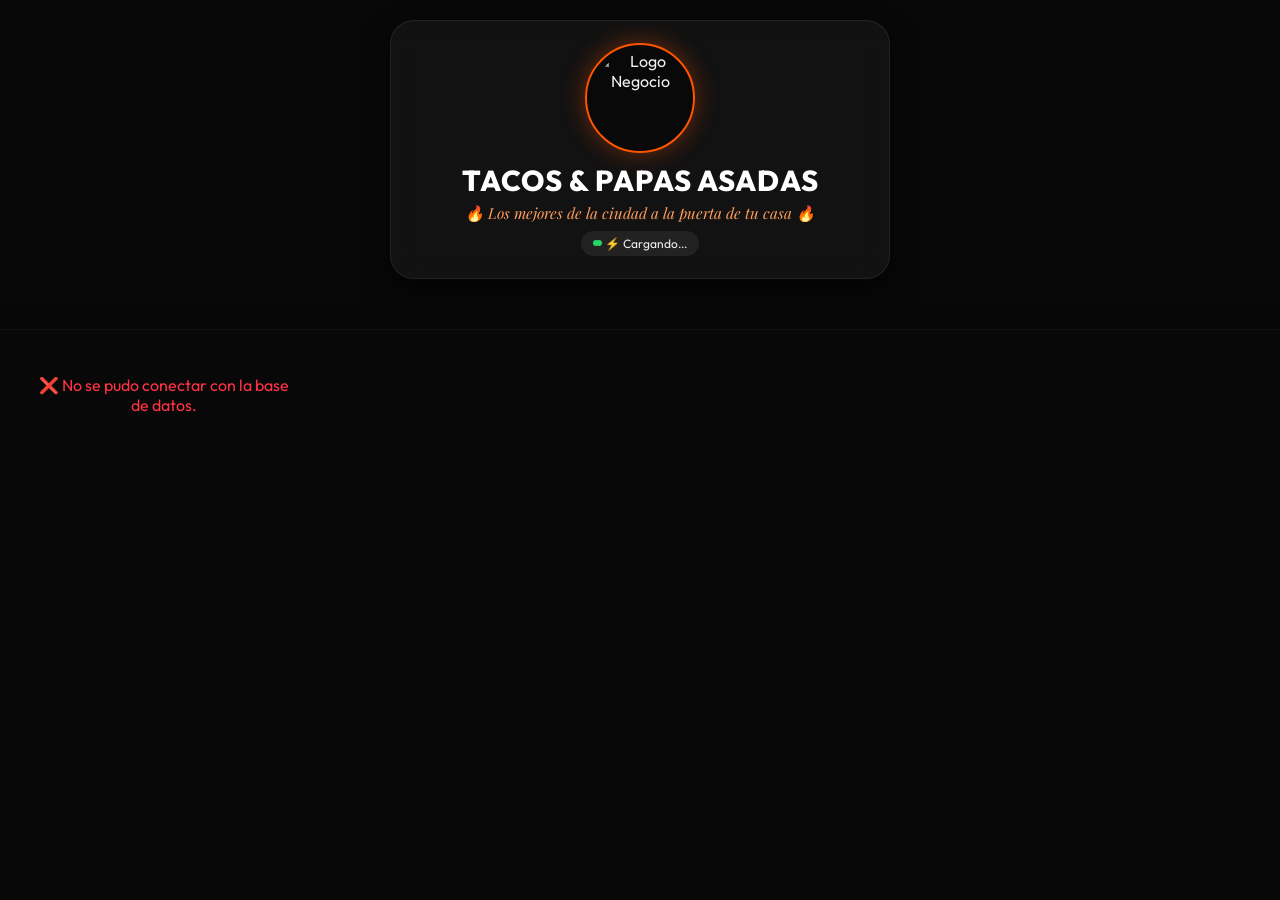
==== index.html @ 64eb77dc "Add files via upload" ====
<!DOCTYPE html>
<html lang="es">
<head>
    <meta charset="UTF-8">
    <meta name="viewport" content="width=device-width, initial-scale=1.0">
    <title>Tacos & Papas Asadas | Menú Digital</title>
    <link rel="stylesheet" href="https://cdnjs.cloudflare.com/ajax/libs/font-awesome/6.4.0/css/all.min.css">
    <link rel="stylesheet" href="styles.css">
</head>
<body>

    <!-- BANNER CLAUSURA TEMPORAL -->
    <div id="bannerCerrado" style="display: none; background: linear-gradient(135deg, #ff3344, #ff5500); color: white; text-align: center; padding: 10px; font-weight: 800; font-size: 0.9rem; position: sticky; top: 0; z-index: 99999; box-shadow: 0 4px 15px rgba(0,0,0,0.5);">
        ⚠️ DISCULPE POR EL MOMENTO NO ESTAMOS EN SERVICIO.⚠️ <br> Puedes revisar el menú.
    </div>

    <header class="hero">
        <div class="hero-overlay">
            <!-- LOGO DEL NEGOCIO (Asegúrate de guardar tu archivo como logo.png) -->
            <img src="https://i.postimg.cc/gc5Dnjh6/LM.jpg" alt="Logo Negocio" class="business-logo">
            
            <h1>Tacos & Papas Asadas</h1>
            <p>🔥 Los mejores de la ciudad a la puerta de tu casa 🔥</p>
	    
            <div id="liveCounter" class="live-counter">
                <span class="pulse-dot"></span>
                <span id="counterText">⚡ Cargando...</span>
            </div>
        </div>
    </header>

    <!-- CATEGORÍAS -->
    <nav class="categories-nav" id="categoriesNav"></nav>

    <!-- LISTADO DE PLATILLOS -->
    <main class="menu-container" id="menuContainer"></main>

    <!-- BARRA DEL CARRITO -->
    <div id="cartBar" class="cart-bar" style="display: none;" onclick="toggleCartModal(true)">
        <div class="cart-bar-content">
            <span id="cartCount" class="cart-count">0 productos</span>
            <span class="view-cart-text"><i class="fa-solid fa-basket-shopping"></i> Ver Carrito</span>
            <span id="cartTotalHeader" class="cart-total-header">$0.00</span>
        </div>
    </div>

    <!-- MODAL INTERNO DE PEDIDO -->
    <div id="cartModal" class="modal" style="display: none;">
        <div class="modal-content">
            <div class="modal-header">
                <h2><i class="fa-solid fa-truck-ramp-box"></i> Tu Pedido</h2>
                <button class="close-btn" onclick="toggleCartModal(false)">&times;</button>
            </div>
            <div id="cartItemsList" class="cart-items-list"></div>
            <div class="modal-footer">
                <div class="modal-total-container">
                    <span>Total a pagar:</span>
                    <strong id="cartModalTotal">$0.00</strong>
                </div>
                <form id="orderForm" onsubmit="sendOrder(event)">
                    <input type="text" id="clientName" required placeholder="Nombre completo">
                    
                    <!-- CAMPO TELÉFONO OBLIGATORIO -->
                    <input type="tel" id="clientPhone" required placeholder="Teléfono de contacto (10 dígitos)" pattern="[0-9]{10}" title="Por favor ingresa un número de 10 dígitos">
                    
                    <input type="text" id="clientAddress" required placeholder="Calle y Número">
                    <input type="text" id="clientReferences" required placeholder="Colonia y Referencias">
                    <textarea id="clientNotes" placeholder="¿Instrucciones especiales?" rows="3"></textarea>
                    
                    <!-- GPS OBLIGATORIO -->
                    <div class="gps-container">
                        <button type="button" class="gps-btn" id="gpsBtn" onclick="getLocation()">
                            <i class="fa-solid fa-location-crosshairs"></i> Compartir Ubicación GPS *
                        </button>
                        <p class="gps-status" id="gpsStatus" style="color: #ff944d;">⚠️ La ubicación GPS es obligatoria para realizar el pedido.</p>
                    </div>

                    <button type="submit" class="submit-order-btn">
                        <i class="fa-brands fa-whatsapp"></i> Enviar Pedido por WhatsApp
                    </button>
                </form>
            </div>
        </div>
    </div>

    <!-- VENTANA EMERGENTE DE ALERTA GPS -->
    <div id="gpsAlertModal" class="success-modal" style="display: none;">
        <div class="success-modal-content" style="border-color: rgba(255, 85, 0, 0.3);">
            <div class="success-icon" style="color: #ff5500;"><i class="fa-solid fa-location-dot"></i></div>
            <h2 style="font-size: 1.2rem; margin-bottom: 10px; color: #fff;">Ubicación Requerida</h2>
            <p style="font-size: 0.9rem; color: #ccc; margin-bottom: 20px; line-height: 1.4;">
                Es necesario presionar el botón <strong style="color: #ff944d;">"Compartir Ubicación GPS"</strong> para poder enviar tu pedido a domicilio.
            </p>
            <button class="accept-success-btn" onclick="cerrarAlertaGps()">Entendido</button>
        </div>
    </div>

    <!-- VENTANA DE ÉXITO -->
    <div id="successModal" class="success-modal" style="display: none;">
        <div class="success-modal-content">
            <div class="success-icon"><i class="fa-solid fa-circle-check"></i></div>
            <h2 style="font-size: 1.2rem; margin-bottom: 10px;">¡Pedido Enviado con Éxito!</h2>
            <button class="accept-success-btn" onclick="finalizarYRecargar()">Aceptar y Continuar</button>
        </div>
    </div>

    <script src="app.js"></script>
</body>
</html>
---- styles.css ----
@import url('https://fonts.googleapis.com/css2?family=Outfit:wght@400;600;800&family=Playfair+Display:ital,wght@1,700&display=swap');

:root {
    --bg-dark-absolute: #080808;
    --bg-card-premium: #121212;
    --bg-surface-glass: rgba(22, 22, 22, 0.75);
    --primary-fire: #ff5500;
    --primary-glow: linear-gradient(135deg, #ff5500, #ff8c00);
    --text-pure: #ffffff;
    --text-dimmed: #9e9e9e;
    --success-whatsapp: #25D366;
    --danger-rose: #ff3344;
    
    --font-premium-title: 'Outfit', sans-serif;
    --font-premium-accent: 'Playfair Display', serif;
    
    --shadow-premium: 0 12px 30px rgba(0, 0, 0, 0.7);
    --shadow-glow: 0 8px 20px rgba(255, 85, 0, 0.35);
}

* {
    box-sizing: border-box;
    margin: 0;
    padding: 0;
    font-family: var(--font-premium-title);
    -webkit-tap-highlight-color: transparent;
}

body {
    background-color: var(--bg-dark-absolute);
    color: #f0f0f0;
    padding-bottom: 120px;
    overflow-x: hidden;
}

/* ==========================================================================
   HEADER Y LOGO
   ========================================================================== */
.hero {
    background-image: url('https://images.unsplash.com/photo-1555939594-58d7cb561ad1?auto=format&fit=crop&w=1000&q=80');
    background-size: cover;
    background-position: center;
    min-height: 280px;
    position: relative;
    display: flex;
    align-items: center;
    justify-content: center;
    padding: 20px 15px;
}

.hero::after {
    content: '';
    position: absolute;
    bottom: 0; left: 0; right: 0; height: 100px;
    background: linear-gradient(to top, var(--bg-dark-absolute), transparent);
}

.hero-overlay {
    background: var(--bg-surface-glass);
    backdrop-filter: blur(15px);
    -webkit-backdrop-filter: blur(15px);
    padding: 22px 25px;
    border-radius: 24px;
    border: 1px solid rgba(255, 255, 255, 0.08);
    text-align: center;
    width: 100%;
    max-width: 500px;
    box-shadow: var(--shadow-premium);
    z-index: 2;
    display: flex;
    flex-direction: column;
    align-items: center;
}

/* LOGO MÁS GRANDE Y RESALTADO */
.business-logo {
    width: 110px;
    height: 110px;
    object-fit: contain;
    margin-bottom: 12px;
    border-radius: 50%;
    background: rgba(0, 0, 0, 0.5);
    padding: 6px;
    border: 2px solid var(--primary-fire);
    box-shadow: 0 0 25px rgba(255, 85, 0, 0.4);
    transition: transform 0.3s ease;
}

.business-logo:hover {
    transform: scale(1.05);
}

.hero-overlay h1 {
    font-size: 1.8rem;
    font-weight: 800;
    color: var(--text-pure);
    text-transform: uppercase;
    letter-spacing: 1px;
    line-height: 1.1;
}

.hero-overlay p {
    font-family: var(--font-premium-accent);
    font-size: 0.95rem;
    color: #ff9d5c;
    font-style: italic;
    margin-top: 6px;
}

/* ==========================================================================
   NAVEGACIÓN POR CATEGORÍAS
   ========================================================================== */
.categories-nav {
    position: sticky;
    top: 0;
    background-color: rgba(8, 8, 8, 0.92);
    backdrop-filter: blur(20px);
    -webkit-backdrop-filter: blur(20px);
    display: flex;
    gap: 10px;
    padding: 15px 16px;
    overflow-x: auto;
    white-space: nowrap;
    z-index: 99;
    border-bottom: 1px solid rgba(255, 255, 255, 0.04);
    -webkit-overflow-scrolling: touch;
}

.categories-nav::-webkit-scrollbar { display: none; }

.category-btn {
    background-color: var(--bg-card-premium);
    color: var(--text-dimmed);
    border: 1px solid rgba(255, 255, 255, 0.05);
    padding: 10px 20px;
    border-radius: 14px;
    font-size: 0.9rem;
    font-weight: 600;
    cursor: pointer;
    display: flex;
    align-items: center;
    gap: 8px;
    transition: all 0.25s ease;
    flex-shrink: 0;
}

.category-btn.active {
    background: var(--primary-glow);
    color: var(--text-pure);
    border-color: transparent;
    box-shadow: var(--shadow-glow);
}

/* ==========================================================================
   TARJETAS Y CATÁLOGO RESPONSIVO
   ========================================================================== */
.menu-container {
    display: grid;
    grid-template-columns: repeat(auto-fill, minmax(270px, 1fr));
    gap: 20px;
    padding: 25px 15px;
    max-width: 1300px;
    margin: 0 auto;
}

.product-card {
    position: relative;
    background-color: var(--bg-card-premium);
    border-radius: 20px;
    overflow: hidden;
    display: flex;
    flex-direction: column; 
    border: 1px solid rgba(255, 255, 255, 0.03);
    box-shadow: var(--shadow-premium);
    transition: transform 0.25s ease, border-color 0.25s ease;
}

.product-card:hover {
    border-color: rgba(255, 85, 0, 0.3);
}

.product-img {
    width: 100%;
    height: 180px;
    object-fit: cover;
    border-bottom: 3px solid rgba(255, 85, 0, 0.15);
}

.product-card.agotado-card { opacity: 0.85; }
.product-card.agotado-card .product-img { filter: grayscale(0.3) brightness(0.85); }

.badge-agotado {
    position: absolute;
    top: 12px; left: 12px;
    background: rgba(255, 51, 68, 0.92);
    color: #ffffff;
    font-size: 0.7rem;
    font-weight: 800;
    text-transform: uppercase;
    padding: 6px 12px;
    border-radius: 20px;
    letter-spacing: 0.5px;
    box-shadow: 0 4px 12px rgba(255, 51, 68, 0.4);
    z-index: 10;
    backdrop-filter: blur(8px);
    border: 1px solid rgba(255, 255, 255, 0.25);
}

.txt-agotado {
    color: #ff3344;
    background: rgba(255, 51, 68, 0.12);
    padding: 6px 12px;
    border-radius: 10px;
    font-size: 0.8rem;
    font-weight: 700;
    border: 1px solid rgba(255, 51, 68, 0.25);
    display: inline-block;
}

.product-info {
    padding: 16px;
    display: flex;
    flex-direction: column;
    justify-content: space-between;
    flex: 1;
    gap: 12px;
}

.product-info h3 {
    font-size: 1.15rem;
    color: var(--text-pure);
    font-weight: 600;
    margin-bottom: 4px;
}

.product-desc {
    font-size: 0.85rem;
    color: var(--text-dimmed);
    line-height: 1.4;
}

.product-footer {
    display: flex;
    justify-content: space-between;
    align-items: center;
}

.product-price { font-size: 1.25rem; font-weight: 800; color: #ff944d; }

.add-btn {
    background: var(--primary-glow);
    color: var(--text-pure);
    border: none;
    padding: 10px 18px;
    border-radius: 12px;
    font-weight: 600;
    cursor: pointer;
    box-shadow: var(--shadow-glow);
    font-size: 0.88rem;
}

.quantity-controls {
    display: flex;
    align-items: center;
    background-color: #1a1a1a;
    border-radius: 12px;
    overflow: hidden;
    border: 1px solid rgba(255, 255, 255, 0.08);
}

.qty-btn {
    background: none; border: none; color: var(--text-pure);
    padding: 8px 12px; font-size: 1rem; cursor: pointer;
}

.qty-number { font-size: 0.95rem; font-weight: 800; min-width: 20px; text-align: center; color: var(--primary-fire); }

/* ==========================================================================
   BARRA DEL CARRITO Y MODALES RESPONSIVOS
   ========================================================================== */
.cart-bar {
    position: fixed; bottom: 20px; left: 50%; transform: translateX(-50%);
    width: 92%; max-width: 440px;
    background: linear-gradient(135deg, rgba(255, 68, 0, 0.95), rgba(255, 122, 0, 0.95));
    padding: 12px 18px; border-radius: 40px; z-index: 9999 !important;
    cursor: pointer;
    box-shadow: 0 10px 25px rgba(255, 85, 0, 0.4);
}

.cart-bar-content { display: flex; justify-content: space-between; align-items: center; }
.cart-count { background: rgba(0, 0, 0, 0.35); color: #fff; padding: 5px 12px; border-radius: 20px; font-size: 0.78rem; font-weight: 800; }
.view-cart-text { display: flex; align-items: center; gap: 8px; font-weight: 800; color: #fff; text-transform: uppercase; font-size: 0.85rem; }
.cart-total-header { font-size: 1rem; font-weight: 800; color: #fff; background: rgba(255, 255, 255, 0.18); padding: 5px 12px; border-radius: 20px; }

.modal, .success-modal {
    position: fixed; top: 0; left: 0; width: 100%; height: 100%;
    background: rgba(0, 0, 0, 0.85); backdrop-filter: blur(12px);
    display: flex; justify-content: center; align-items: flex-end; z-index: 10000 !important;
}
.success-modal { align-items: center; padding: 15px; }

.modal-content {
    background: #0f0f0f; color: white; width: 100%; max-width: 500px;
    border-top-left-radius: 28px; border-top-right-radius: 28px; padding: 25px 20px;
    max-height: 88vh; overflow-y: auto;
}

.success-modal-content {
    background: var(--bg-card-premium); border-radius: 24px; padding: 30px 20px;
    text-align: center; width: 100%; max-width: 380px; border: 1px solid rgba(255,255,255,0.05);
}

.modal-header { display: flex; justify-content: space-between; align-items: center; margin-bottom: 15px; padding-bottom: 10px; border-bottom: 1px solid #222; }
.close-btn { background: rgba(255,255,255,0.06); color: #fff; border: none; width: 34px; height: 34px; border-radius: 50%; cursor: pointer; font-size: 1.1rem; }

.cart-item { display: flex; justify-content: space-between; align-items: center; padding: 12px 0; border-bottom: 1px solid #222; font-size: 0.9rem; }
.cart-item-right { display: flex; align-items: center; gap: 12px; font-weight: 800; color: #ff944d; }
.delete-item-btn { background: none; border: none; color: var(--danger-rose); font-size: 1rem; cursor: pointer; }

.modal-total-container { display: flex; justify-content: space-between; align-items: center; padding: 14px; background: #161616; border-radius: 14px; margin-bottom: 15px; }

.gps-container { margin-bottom: 12px; }
.gps-btn {
    width: 100%; background: #1a1a1a; border: 1px solid rgba(255,255,255,0.1); color: #ff944d;
    padding: 12px; border-radius: 12px; font-weight: 700; cursor: pointer; font-size: 0.88rem; display: flex; align-items: center; justify-content: center; gap: 8px;
}
.gps-status { font-size: 0.75rem; color: #888; text-align: center; margin-top: 5px; }

#orderForm input, #orderForm textarea {
    width: 100%; background: #161616; border: 1px solid rgba(255,255,255,0.05);
    padding: 12px 14px; border-radius: 12px; color: white; margin-bottom: 10px; font-size: 0.9rem;
}
#orderForm input:focus, #orderForm textarea:focus { border-color: var(--primary-fire); outline: none; }

.submit-order-btn {
    width: 100%; background: var(--success-whatsapp); color: white; border: none;
    padding: 14px; border-radius: 14px; font-size: 1rem; font-weight: 800; text-transform: uppercase; cursor: pointer;
    display: flex; align-items: center; justify-content: center; gap: 8px;
}

.success-icon { font-size: 3.5rem; color: var(--success-whatsapp); margin-bottom: 12px; }
.accept-success-btn { width: 100%; background: var(--primary-glow); color: white; border: none; padding: 12px; border-radius: 12px; font-weight: 700; cursor: pointer; }

.live-counter { display: inline-flex; align-items: center; gap: 6px; background: rgba(255,255,255,0.07); padding: 5px 12px; border-radius: 20px; font-size: 0.75rem; margin-top: 8px; }
.pulse-dot { width: 6px; height: 6px; background-color: #25D366; border-radius: 50%; position: relative; }
.pulse-dot::after { content: ''; position: absolute; width: 100%; height: 100%; background-color: #25D366; border-radius: 50%; animation: pulseGlow 1.8s infinite; }

@keyframes pulseGlow { 0% { transform: scale(1); opacity: 0.8; } 100% { transform: scale(2.8); opacity: 0; } }

/* ==========================================================================
   REGLAS ESPECÍFICAS Y ADAPTABILIDAD RESPONSIVA (TABLETS Y MÓVILES)
   ========================================================================== */
@media (max-width: 600px) {
    .hero { min-height: 250px; padding: 15px 10px; }
    .business-logo { width: 85px; height: 85px; margin-bottom: 8px; }
    .hero-overlay { padding: 18px 15px; border-radius: 20px; }
    .hero-overlay h1 { font-size: 1.4rem; }
    .hero-overlay p { font-size: 0.85rem; }
    
    .menu-container { grid-template-columns: 1fr; padding: 15px 12px; gap: 15px; }
    .product-img { height: 160px; }
    .modal-content { border-radius: 24px 24px 0 0; padding: 20px 15px; }
    .cart-bar { width: 95%; bottom: 12px; }
}
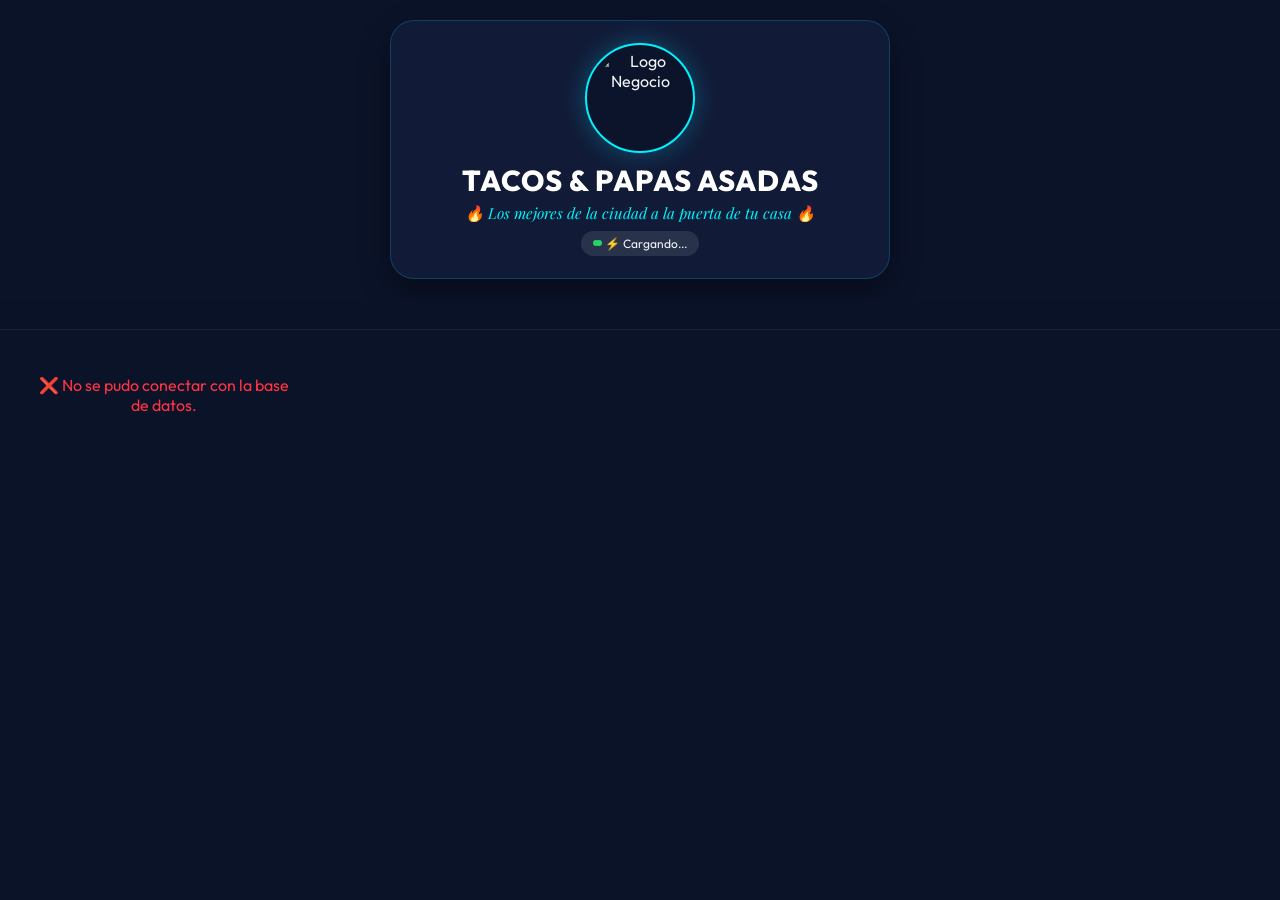
==== commit 4d4c0b95: "Add files via upload" ====
--- a/index.html
+++ b/index.html
@@ -9,14 +9,14 @@
 </head>
 <body>
 
-    <!-- BANNER CLAUSURA TEMPORAL -->
-    <div id="bannerCerrado" style="display: none; background: linear-gradient(135deg, #ff3344, #ff5500); color: white; text-align: center; padding: 10px; font-weight: 800; font-size: 0.9rem; position: sticky; top: 0; z-index: 99999; box-shadow: 0 4px 15px rgba(0,0,0,0.5);">
-        ⚠️ DISCULPE POR EL MOMENTO NO ESTAMOS EN SERVICIO.⚠️ <br> Puedes revisar el menú.
+    <!-- BANNER CLAUSURA TEMPORAL EN ROJO RUBÍ / BURDEOS -->
+    <div id="bannerCerrado" style="display: none; background: linear-gradient(135deg, #1e1b4b, #831843); color: #fecdd3; border-bottom: 1px solid rgba(244, 63, 94, 0.4); text-align: center; padding: 12px 10px; font-weight: 700; font-size: 0.88rem; position: sticky; top: 0; z-index: 99999; box-shadow: 0 4px 20px rgba(0,0,0,0.5);">
+        ⚠️ DISCULPE, POR EL MOMENTO NO ESTAMOS EN SERVICIO ⚠️ <br><span style="font-size: 0.8rem; opacity: 0.9; font-weight: 400;">Puedes consultar nuestro menú y preparar tu pedido.</span>
     </div>
 
     <header class="hero">
         <div class="hero-overlay">
-            <!-- LOGO DEL NEGOCIO (Asegúrate de guardar tu archivo como logo.png) -->
+            <!-- LOGO DEL NEGOCIO -->
             <img src="https://i.postimg.cc/gc5Dnjh6/LM.jpg" alt="Logo Negocio" class="business-logo">
             
             <h1>Tacos & Papas Asadas</h1>
@@ -66,13 +66,49 @@
                     <input type="text" id="clientAddress" required placeholder="Calle y Número">
                     <input type="text" id="clientReferences" required placeholder="Colonia y Referencias">
                     <textarea id="clientNotes" placeholder="¿Instrucciones especiales?" rows="3"></textarea>
+
+                    <!-- MÉTODO DE PAGO -->
+                    <div class="payment-method-container">
+                        <label class="payment-title">Forma de Pago *</label>
+                        <div class="payment-options">
+                            <label class="payment-option">
+                                <input type="radio" name="paymentMethod" value="Efectivo" checked onchange="togglePaymentFields('Efectivo')">
+                                <span>💵 Efectivo</span>
+                            </label>
+                            <label class="payment-option">
+                                <input type="radio" name="paymentMethod" value="Transferencia" onchange="togglePaymentFields('Transferencia')">
+                                <span>💳 Transferencia</span>
+                            </label>
+                        </div>
+
+                        <!-- SECCIÓN EFECTIVO -->
+                        <div id="cashFields" class="payment-details-box">
+                            <input type="number" id="cashAmount" placeholder="¿Con cuánto vas a pagar? (Ej. 500)" min="0" step="any" oninput="calculateChange()">
+                            <p id="changeText" class="change-info">Cambio estimado: <strong>$0.00</strong></p>
+                        </div>
+
+                        <!-- SECCIÓN TRANSFERENCIA -->
+                        <div id="transferFields" class="payment-details-box" style="display: none;">
+                            <div class="bank-card">
+                                <h4><i class="fa-solid fa-building-columns"></i> Datos para Transferir</h4>
+                                <p><strong>Banco:</strong> Mercado Pago</p>
+                                <p><strong>Titular:</strong> Tacos y Papas GF</p>
+                                <p><strong>CLABE:</strong> <span id="clabeNumber">722969010671086228</span></p>
+                                <button type="button" class="copy-clabe-btn" onclick="copyCLABE()">
+                                    <i class="fa-solid fa-copy"></i> Copiar CLABE
+                                </button>
+                                <p id="copyStatus" class="copy-status"></p>
+                            </div>
+                            <p class="transfer-note">⚠️ Recuerda adjuntar tu comprobante de pago al enviar tu pedido por WhatsApp.</p>
+                        </div>
+                    </div>
                     
                     <!-- GPS OBLIGATORIO -->
                     <div class="gps-container">
                         <button type="button" class="gps-btn" id="gpsBtn" onclick="getLocation()">
                             <i class="fa-solid fa-location-crosshairs"></i> Compartir Ubicación GPS *
                         </button>
-                        <p class="gps-status" id="gpsStatus" style="color: #ff944d;">⚠️ La ubicación GPS es obligatoria para realizar el pedido.</p>
+                        <p class="gps-status" id="gpsStatus" style="color: #00d4ff;">⚠️ La ubicación GPS es obligatoria para realizar el pedido.</p>
                     </div>
 
                     <button type="submit" class="submit-order-btn">
@@ -85,11 +121,11 @@
 
     <!-- VENTANA EMERGENTE DE ALERTA GPS -->
     <div id="gpsAlertModal" class="success-modal" style="display: none;">
-        <div class="success-modal-content" style="border-color: rgba(255, 85, 0, 0.3);">
-            <div class="success-icon" style="color: #ff5500;"><i class="fa-solid fa-location-dot"></i></div>
+        <div class="success-modal-content" style="border-color: rgba(0, 212, 255, 0.3);">
+            <div class="success-icon" style="color: #00d4ff;"><i class="fa-solid fa-location-dot"></i></div>
             <h2 style="font-size: 1.2rem; margin-bottom: 10px; color: #fff;">Ubicación Requerida</h2>
             <p style="font-size: 0.9rem; color: #ccc; margin-bottom: 20px; line-height: 1.4;">
-                Es necesario presionar el botón <strong style="color: #ff944d;">"Compartir Ubicación GPS"</strong> para poder enviar tu pedido a domicilio.
+                Es necesario presionar el botón <strong style="color: #00d4ff;">"Compartir Ubicación GPS"</strong> para poder enviar tu pedido a domicilio.
             </p>
             <button class="accept-success-btn" onclick="cerrarAlertaGps()">Entendido</button>
         </div>
--- a/styles.css
+++ b/styles.css
@@ -1,21 +1,27 @@
 @import url('https://fonts.googleapis.com/css2?family=Outfit:wght@400;600;800&family=Playfair+Display:ital,wght@1,700&display=swap');
 
 :root {
-    --bg-dark-absolute: #080808;
-    --bg-card-premium: #121212;
-    --bg-surface-glass: rgba(22, 22, 22, 0.75);
-    --primary-fire: #ff5500;
-    --primary-glow: linear-gradient(135deg, #ff5500, #ff8c00);
+    /* PALETA AZUL MARINO PROFUNDO Y ELEGANTE */
+    --bg-dark-navy: #0b1329;
+    --bg-card-navy: #131e3a;
+    --bg-surface-glass: rgba(19, 30, 58, 0.85);
+    
+    --primary-blue: #1d4ed8;
+    --accent-electric: #2563eb;
+    --accent-cyan: #00f2fe;
+    --primary-glow: linear-gradient(135deg, #1d4ed8, #00d4ff);
+    
     --text-pure: #ffffff;
-    --text-dimmed: #9e9e9e;
+    --text-dimmed: #94a3b8;
+    
     --success-whatsapp: #25D366;
     --danger-rose: #ff3344;
     
     --font-premium-title: 'Outfit', sans-serif;
     --font-premium-accent: 'Playfair Display', serif;
     
-    --shadow-premium: 0 12px 30px rgba(0, 0, 0, 0.7);
-    --shadow-glow: 0 8px 20px rgba(255, 85, 0, 0.35);
+    --shadow-premium: 0 12px 30px rgba(0, 0, 0, 0.4);
+    --shadow-glow: 0 8px 20px rgba(0, 212, 255, 0.25);
 }
 
 * {
@@ -27,8 +33,8 @@
 }
 
 body {
-    background-color: var(--bg-dark-absolute);
-    color: #f0f0f0;
+    background-color: var(--bg-dark-navy);
+    color: #f1f5f9;
     padding-bottom: 120px;
     overflow-x: hidden;
 }
@@ -52,7 +58,7 @@
     content: '';
     position: absolute;
     bottom: 0; left: 0; right: 0; height: 100px;
-    background: linear-gradient(to top, var(--bg-dark-absolute), transparent);
+    background: linear-gradient(to top, var(--bg-dark-navy), transparent);
 }
 
 .hero-overlay {
@@ -61,7 +67,7 @@
     -webkit-backdrop-filter: blur(15px);
     padding: 22px 25px;
     border-radius: 24px;
-    border: 1px solid rgba(255, 255, 255, 0.08);
+    border: 1px solid rgba(0, 212, 255, 0.2);
     text-align: center;
     width: 100%;
     max-width: 500px;
@@ -72,17 +78,16 @@
     align-items: center;
 }
 
-/* LOGO MÁS GRANDE Y RESALTADO */
 .business-logo {
     width: 110px;
     height: 110px;
     object-fit: contain;
     margin-bottom: 12px;
     border-radius: 50%;
-    background: rgba(0, 0, 0, 0.5);
+    background: rgba(11, 19, 41, 0.8);
     padding: 6px;
-    border: 2px solid var(--primary-fire);
-    box-shadow: 0 0 25px rgba(255, 85, 0, 0.4);
+    border: 2px solid var(--accent-cyan);
+    box-shadow: 0 0 25px rgba(0, 212, 255, 0.3);
     transition: transform 0.3s ease;
 }
 
@@ -102,7 +107,7 @@
 .hero-overlay p {
     font-family: var(--font-premium-accent);
     font-size: 0.95rem;
-    color: #ff9d5c;
+    color: var(--accent-cyan);
     font-style: italic;
     margin-top: 6px;
 }
@@ -113,7 +118,7 @@
 .categories-nav {
     position: sticky;
     top: 0;
-    background-color: rgba(8, 8, 8, 0.92);
+    background-color: rgba(11, 19, 41, 0.92);
     backdrop-filter: blur(20px);
     -webkit-backdrop-filter: blur(20px);
     display: flex;
@@ -122,16 +127,16 @@
     overflow-x: auto;
     white-space: nowrap;
     z-index: 99;
-    border-bottom: 1px solid rgba(255, 255, 255, 0.04);
+    border-bottom: 1px solid rgba(255, 255, 255, 0.08);
     -webkit-overflow-scrolling: touch;
 }
 
 .categories-nav::-webkit-scrollbar { display: none; }
 
 .category-btn {
-    background-color: var(--bg-card-premium);
+    background-color: var(--bg-card-navy);
     color: var(--text-dimmed);
-    border: 1px solid rgba(255, 255, 255, 0.05);
+    border: 1px solid rgba(255, 255, 255, 0.1);
     padding: 10px 20px;
     border-radius: 14px;
     font-size: 0.9rem;
@@ -165,25 +170,26 @@
 
 .product-card {
     position: relative;
-    background-color: var(--bg-card-premium);
+    background-color: var(--bg-card-navy);
     border-radius: 20px;
     overflow: hidden;
     display: flex;
     flex-direction: column; 
-    border: 1px solid rgba(255, 255, 255, 0.03);
+    border: 1px solid rgba(0, 212, 255, 0.12);
     box-shadow: var(--shadow-premium);
     transition: transform 0.25s ease, border-color 0.25s ease;
 }
 
 .product-card:hover {
-    border-color: rgba(255, 85, 0, 0.3);
+    border-color: var(--accent-cyan);
+    transform: translateY(-2px);
 }
 
 .product-img {
     width: 100%;
     height: 180px;
     object-fit: cover;
-    border-bottom: 3px solid rgba(255, 85, 0, 0.15);
+    border-bottom: 3px solid rgba(0, 212, 255, 0.2);
 }
 
 .product-card.agotado-card { opacity: 0.85; }
@@ -245,7 +251,11 @@
     align-items: center;
 }
 
-.product-price { font-size: 1.25rem; font-weight: 800; color: #ff944d; }
+.product-price { 
+    font-size: 1.25rem; 
+    font-weight: 800; 
+    color: var(--accent-cyan); 
+}
 
 .add-btn {
     background: var(--primary-glow);
@@ -262,10 +272,10 @@
 .quantity-controls {
     display: flex;
     align-items: center;
-    background-color: #1a1a1a;
+    background-color: #0b1329;
     border-radius: 12px;
     overflow: hidden;
-    border: 1px solid rgba(255, 255, 255, 0.08);
+    border: 1px solid rgba(0, 212, 255, 0.2);
 }
 
 .qty-btn {
@@ -273,7 +283,115 @@
     padding: 8px 12px; font-size: 1rem; cursor: pointer;
 }
 
-.qty-number { font-size: 0.95rem; font-weight: 800; min-width: 20px; text-align: center; color: var(--primary-fire); }
+.qty-number { font-size: 0.95rem; font-weight: 800; min-width: 20px; text-align: center; color: var(--accent-cyan); }
+
+/* ==========================================================================
+   ESTILOS PARA MÉTODO DE PAGO
+   ========================================================================== */
+.payment-method-container {
+    margin: 15px 0;
+    padding: 12px;
+    background: #0b1329;
+    border-radius: 14px;
+    border: 1px solid rgba(0, 212, 255, 0.15);
+}
+
+.payment-title {
+    display: block;
+    font-size: 0.9rem;
+    font-weight: 700;
+    color: var(--accent-cyan);
+    margin-bottom: 10px;
+}
+
+.payment-options {
+    display: flex;
+    gap: 10px;
+    margin-bottom: 12px;
+}
+
+.payment-option {
+    flex: 1;
+    display: flex;
+    align-items: center;
+    justify-content: center;
+    gap: 8px;
+    background: #131e3a;
+    padding: 10px;
+    border-radius: 10px;
+    border: 1px solid rgba(255, 255, 255, 0.1);
+    cursor: pointer;
+    font-weight: 600;
+    font-size: 0.88rem;
+    color: white;
+}
+
+.payment-option input[type="radio"] {
+    width: auto !important;
+    margin: 0 !important;
+    accent-color: var(--accent-cyan);
+}
+
+.payment-details-box {
+    margin-top: 10px;
+}
+
+.change-info {
+    font-size: 0.85rem;
+    color: #94a3b8;
+    margin-top: 4px;
+}
+
+.change-info strong {
+    color: #25D366;
+}
+
+.bank-card {
+    background: #131e3a;
+    border: 1px solid rgba(0, 212, 255, 0.3);
+    border-radius: 12px;
+    padding: 14px;
+    font-size: 0.85rem;
+    color: white;
+}
+
+.bank-card h4 {
+    color: var(--accent-cyan);
+    margin-bottom: 8px;
+    font-size: 0.95rem;
+}
+
+.bank-card p {
+    margin-bottom: 4px;
+}
+
+.copy-clabe-btn {
+    width: 100%;
+    margin-top: 8px;
+    background: var(--primary-glow);
+    color: white;
+    border: none;
+    padding: 8px;
+    border-radius: 8px;
+    font-weight: 700;
+    cursor: pointer;
+    font-size: 0.82rem;
+}
+
+.copy-status {
+    font-size: 0.75rem;
+    color: #25D366;
+    text-align: center;
+    margin-top: 4px;
+    min-height: 16px;
+}
+
+.transfer-note {
+    font-size: 0.78rem;
+    color: #cbd5e1;
+    margin-top: 8px;
+    text-align: center;
+}
 
 /* ==========================================================================
    BARRA DEL CARRITO Y MODALES RESPONSIVOS
@@ -281,56 +399,58 @@
 .cart-bar {
     position: fixed; bottom: 20px; left: 50%; transform: translateX(-50%);
     width: 92%; max-width: 440px;
-    background: linear-gradient(135deg, rgba(255, 68, 0, 0.95), rgba(255, 122, 0, 0.95));
+    background: linear-gradient(135deg, #1d4ed8, #00d4ff);
     padding: 12px 18px; border-radius: 40px; z-index: 9999 !important;
     cursor: pointer;
-    box-shadow: 0 10px 25px rgba(255, 85, 0, 0.4);
+    box-shadow: 0 10px 25px rgba(0, 212, 255, 0.35);
 }
 
 .cart-bar-content { display: flex; justify-content: space-between; align-items: center; }
-.cart-count { background: rgba(0, 0, 0, 0.35); color: #fff; padding: 5px 12px; border-radius: 20px; font-size: 0.78rem; font-weight: 800; }
+.cart-count { background: rgba(11, 19, 41, 0.4); color: #fff; padding: 5px 12px; border-radius: 20px; font-size: 0.78rem; font-weight: 800; }
 .view-cart-text { display: flex; align-items: center; gap: 8px; font-weight: 800; color: #fff; text-transform: uppercase; font-size: 0.85rem; }
-.cart-total-header { font-size: 1rem; font-weight: 800; color: #fff; background: rgba(255, 255, 255, 0.18); padding: 5px 12px; border-radius: 20px; }
+.cart-total-header { font-size: 1rem; font-weight: 800; color: #fff; background: rgba(255, 255, 255, 0.2); padding: 5px 12px; border-radius: 20px; }
 
 .modal, .success-modal {
     position: fixed; top: 0; left: 0; width: 100%; height: 100%;
-    background: rgba(0, 0, 0, 0.85); backdrop-filter: blur(12px);
+    background: rgba(11, 19, 41, 0.85); backdrop-filter: blur(12px);
     display: flex; justify-content: center; align-items: flex-end; z-index: 10000 !important;
 }
 .success-modal { align-items: center; padding: 15px; }
 
 .modal-content {
-    background: #0f0f0f; color: white; width: 100%; max-width: 500px;
+    background: #0f1830; color: white; width: 100%; max-width: 500px;
     border-top-left-radius: 28px; border-top-right-radius: 28px; padding: 25px 20px;
     max-height: 88vh; overflow-y: auto;
+    border-top: 1px solid rgba(0, 212, 255, 0.2);
 }
 
 .success-modal-content {
-    background: var(--bg-card-premium); border-radius: 24px; padding: 30px 20px;
-    text-align: center; width: 100%; max-width: 380px; border: 1px solid rgba(255,255,255,0.05);
-}
-
-.modal-header { display: flex; justify-content: space-between; align-items: center; margin-bottom: 15px; padding-bottom: 10px; border-bottom: 1px solid #222; }
-.close-btn { background: rgba(255,255,255,0.06); color: #fff; border: none; width: 34px; height: 34px; border-radius: 50%; cursor: pointer; font-size: 1.1rem; }
-
-.cart-item { display: flex; justify-content: space-between; align-items: center; padding: 12px 0; border-bottom: 1px solid #222; font-size: 0.9rem; }
-.cart-item-right { display: flex; align-items: center; gap: 12px; font-weight: 800; color: #ff944d; }
+    background: var(--bg-card-navy); border-radius: 24px; padding: 30px 20px;
+    text-align: center; width: 100%; max-width: 380px; border: 1px solid rgba(0, 212, 255, 0.2);
+}
+
+.modal-header { display: flex; justify-content: space-between; align-items: center; margin-bottom: 15px; padding-bottom: 10px; border-bottom: 1px solid rgba(255, 255, 255, 0.1); }
+.close-btn { background: rgba(255,255,255,0.1); color: #fff; border: none; width: 34px; height: 34px; border-radius: 50%; cursor: pointer; font-size: 1.1rem; }
+
+.cart-item { display: flex; justify-content: space-between; align-items: center; padding: 12px 0; border-bottom: 1px solid rgba(255, 255, 255, 0.08); font-size: 0.9rem; }
+.cart-item-right { display: flex; align-items: center; gap: 12px; font-weight: 800; color: var(--accent-cyan); }
 .delete-item-btn { background: none; border: none; color: var(--danger-rose); font-size: 1rem; cursor: pointer; }
 
-.modal-total-container { display: flex; justify-content: space-between; align-items: center; padding: 14px; background: #161616; border-radius: 14px; margin-bottom: 15px; }
+.modal-total-container { display: flex; justify-content: space-between; align-items: center; padding: 14px; background: #0b1329; border-radius: 14px; margin-bottom: 15px; border: 1px solid rgba(0, 212, 255, 0.15); }
+.modal-total-container strong { color: var(--accent-cyan); }
 
 .gps-container { margin-bottom: 12px; }
 .gps-btn {
-    width: 100%; background: #1a1a1a; border: 1px solid rgba(255,255,255,0.1); color: #ff944d;
+    width: 100%; background: #0b1329; border: 1px solid rgba(0, 212, 255, 0.3); color: var(--accent-cyan);
     padding: 12px; border-radius: 12px; font-weight: 700; cursor: pointer; font-size: 0.88rem; display: flex; align-items: center; justify-content: center; gap: 8px;
 }
 .gps-status { font-size: 0.75rem; color: #888; text-align: center; margin-top: 5px; }
 
 #orderForm input, #orderForm textarea {
-    width: 100%; background: #161616; border: 1px solid rgba(255,255,255,0.05);
+    width: 100%; background: #0b1329; border: 1px solid rgba(255,255,255,0.1);
     padding: 12px 14px; border-radius: 12px; color: white; margin-bottom: 10px; font-size: 0.9rem;
 }
-#orderForm input:focus, #orderForm textarea:focus { border-color: var(--primary-fire); outline: none; }
+#orderForm input:focus, #orderForm textarea:focus { border-color: var(--accent-cyan); outline: none; }
 
 .submit-order-btn {
     width: 100%; background: var(--success-whatsapp); color: white; border: none;
@@ -341,7 +461,7 @@
 .success-icon { font-size: 3.5rem; color: var(--success-whatsapp); margin-bottom: 12px; }
 .accept-success-btn { width: 100%; background: var(--primary-glow); color: white; border: none; padding: 12px; border-radius: 12px; font-weight: 700; cursor: pointer; }
 
-.live-counter { display: inline-flex; align-items: center; gap: 6px; background: rgba(255,255,255,0.07); padding: 5px 12px; border-radius: 20px; font-size: 0.75rem; margin-top: 8px; }
+.live-counter { display: inline-flex; align-items: center; gap: 6px; background: rgba(255,255,255,0.1); padding: 5px 12px; border-radius: 20px; font-size: 0.75rem; margin-top: 8px; }
 .pulse-dot { width: 6px; height: 6px; background-color: #25D366; border-radius: 50%; position: relative; }
 .pulse-dot::after { content: ''; position: absolute; width: 100%; height: 100%; background-color: #25D366; border-radius: 50%; animation: pulseGlow 1.8s infinite; }
 
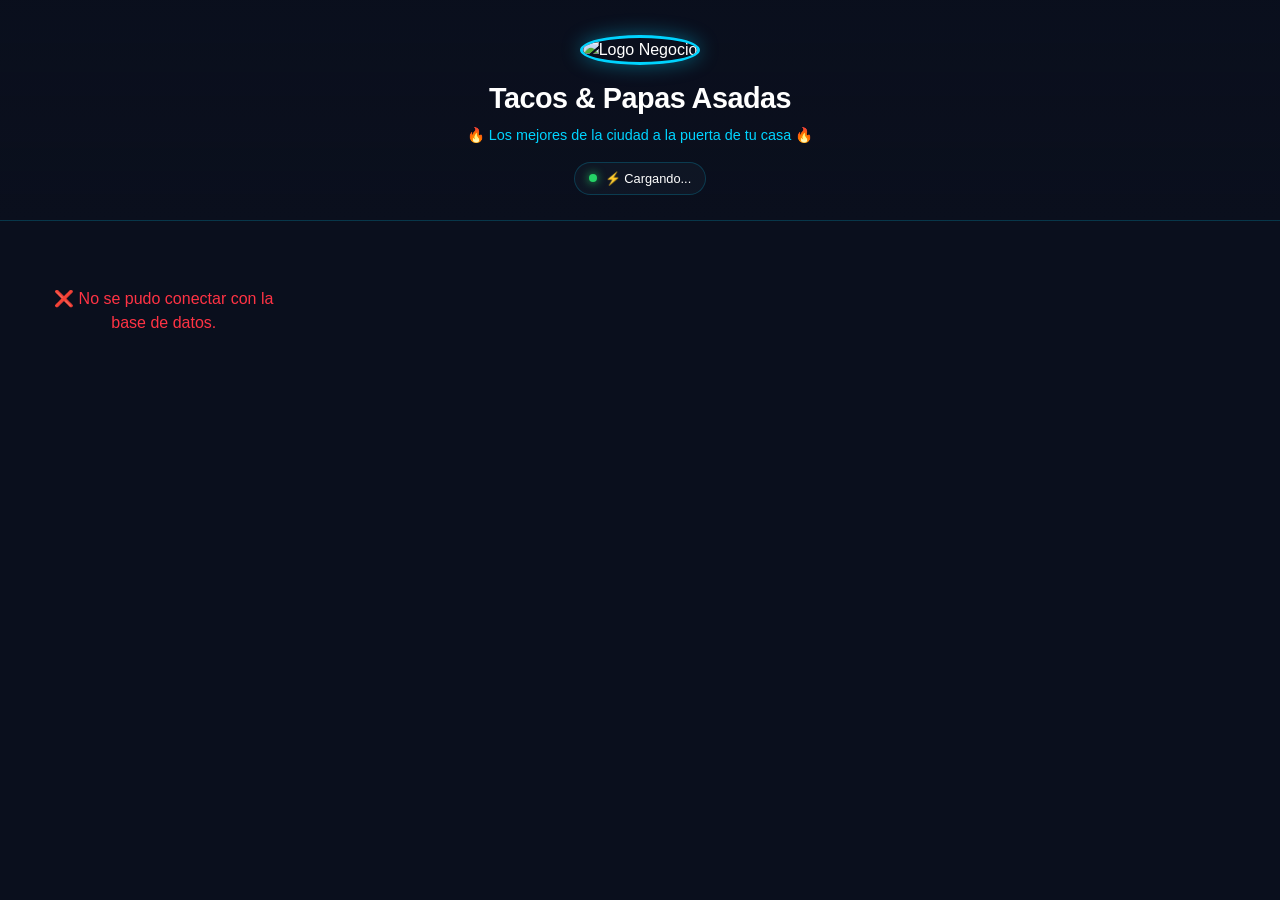
==== commit 40effad8: "Add files via upload" ====
--- a/index.html
+++ b/index.html
@@ -29,11 +29,56 @@
         </div>
     </header>
 
+    <!-- BANNER DINÁMICO DE PROMOCIÓN DEL DÍA -->
+    <div id="promoBannerContainer" style="display: none; max-width: 1300px; margin: 20px auto 0 auto; padding: 0 15px;">
+        <div style="background: var(--bg-card-navy); border: 2px solid var(--accent-cyan); border-radius: 20px; padding: 20px; position: relative; overflow: hidden; box-shadow: var(--shadow-glow);">
+            <div style="position: absolute; top: -5px; right: -5px; background: var(--primary-glow); color: #fff; font-size: 0.75rem; font-weight: 800; padding: 6px 16px; border-radius: 20px; transform: rotate(3deg); text-transform: uppercase; box-shadow: 0 4px 10px rgba(0,0,0,0.4);">
+                🔥 Oferta Especial
+            </div>
+            
+            <div style="display: flex; align-items: center; gap: 12px; margin-bottom: 8px;">
+                <i class="fa-solid fa-fire" style="color: var(--accent-cyan); font-size: 1.8rem;"></i>
+                <div>
+                    <h3 id="promoTitulo" style="color: #fff; font-size: 1.2rem; font-weight: 800; margin: 0;"></h3>
+                    <span id="promoSubtitulo" style="color: var(--accent-cyan); font-size: 0.85rem; font-weight: 600;"></span>
+                </div>
+            </div>
+
+            <p id="promoDescripcion" style="color: var(--text-dimmed); font-size: 0.9rem; margin-bottom: 15px; line-height: 1.4;"></p>
+
+            <div style="display: flex; justify-content: space-between; align-items: center; background: rgba(11, 19, 41, 0.7); padding: 12px 18px; border-radius: 14px; border: 1px dashed rgba(0, 212, 255, 0.3);">
+                <div>
+                    <span style="font-size: 0.8rem; color: var(--text-dimmed); text-decoration: line-through; display: block;" id="promoPrecioLista">$0.00</span>
+                    <strong style="font-size: 1.5rem; color: #25D366; font-weight: 800;" id="promoPrecioOferta">$0.00</strong>
+                </div>
+                <button type="button" id="btnPedirCombo" onclick="abrirModalOpcionesPromo()" class="add-btn" style="padding: 12px 22px; font-size: 0.95rem; display: flex; align-items: center; gap: 8px;">
+                    <i class="fa-solid fa-cart-plus"></i> Pedir Combo
+                </button>
+            </div>
+        </div>
+    </div>
+
     <!-- CATEGORÍAS -->
     <nav class="categories-nav" id="categoriesNav"></nav>
 
     <!-- LISTADO DE PLATILLOS -->
     <main class="menu-container" id="menuContainer"></main>
+
+    <!-- MODAL OPCIONES DE COMBO / PROMOCIONES -->
+    <div id="modalOpcionesCombo" class="modal" style="display: none;">
+        <div class="modal-content" style="border-radius: 24px; padding: 25px 20px;">
+            <div class="modal-header">
+                <h2><i class="fa-solid fa-sliders" style="color: var(--accent-cyan);"></i> <span id="modalComboTitulo">Personaliza tu Combo</span></h2>
+                <button class="close-btn" onclick="cerrarModalOpcionesPromo()">&times;</button>
+            </div>
+            
+            <div id="modalComboCuerpo" style="display: flex; flex-direction: column; gap: 16px; margin: 15px 0 20px 0;"></div>
+
+            <button type="button" onclick="confirmarAgregarComboAlCarrito()" class="submit-order-btn" style="background: var(--primary-glow);">
+                <i class="fa-solid fa-check"></i> Agregar Combo al Carrito
+            </button>
+        </div>
+    </div>
 
     <!-- BARRA DEL CARRITO -->
     <div id="cartBar" class="cart-bar" style="display: none;" onclick="toggleCartModal(true)">
--- a/styles.css
+++ b/styles.css
@@ -1,484 +1,605 @@
-@import url('https://fonts.googleapis.com/css2?family=Outfit:wght@400;600;800&family=Playfair+Display:ital,wght@1,700&display=swap');
-
+/* ==========================================================================
+   1. VARIABLES DE DISEÑO & PALETA DE COLORES
+   ========================================================================== */
 :root {
-    /* PALETA AZUL MARINO PROFUNDO Y ELEGANTE */
-    --bg-dark-navy: #0b1329;
-    --bg-card-navy: #131e3a;
-    --bg-surface-glass: rgba(19, 30, 58, 0.85);
-    
-    --primary-blue: #1d4ed8;
-    --accent-electric: #2563eb;
-    --accent-cyan: #00f2fe;
-    --primary-glow: linear-gradient(135deg, #1d4ed8, #00d4ff);
-    
-    --text-pure: #ffffff;
+    --bg-dark: #0a0f1d;
+    --bg-card-navy: #111827;
+    --accent-cyan: #00d4ff;
+    --accent-gold: #ffcc00;
+    --text-white: #ffffff;
     --text-dimmed: #94a3b8;
-    
-    --success-whatsapp: #25D366;
-    --danger-rose: #ff3344;
-    
-    --font-premium-title: 'Outfit', sans-serif;
-    --font-premium-accent: 'Playfair Display', serif;
-    
-    --shadow-premium: 0 12px 30px rgba(0, 0, 0, 0.4);
-    --shadow-glow: 0 8px 20px rgba(0, 212, 255, 0.25);
+    --primary-glow: linear-gradient(135deg, #00d4ff 0%, #0072ff 100%);
+    --shadow-glow: 0 8px 32px 0 rgba(0, 212, 255, 0.15);
+    --border-glass: rgba(0, 212, 255, 0.2);
 }
 
 * {
     box-sizing: border-box;
     margin: 0;
     padding: 0;
-    font-family: var(--font-premium-title);
-    -webkit-tap-highlight-color: transparent;
+    font-family: 'Outfit', 'Segoe UI', Tahoma, Geneva, Verdana, sans-serif;
 }
 
 body {
-    background-color: var(--bg-dark-navy);
-    color: #f1f5f9;
-    padding-bottom: 120px;
-    overflow-x: hidden;
+    background-color: var(--bg-dark);
+    color: var(--text-white);
+    padding-bottom: 90px;
+    line-height: 1.5;
 }
 
 /* ==========================================================================
-   HEADER Y LOGO
+   2. HERO HEADER & LOGO
    ========================================================================== */
 .hero {
-    background-image: url('https://images.unsplash.com/photo-1555939594-58d7cb561ad1?auto=format&fit=crop&w=1000&q=80');
-    background-size: cover;
-    background-position: center;
-    min-height: 280px;
-    position: relative;
-    display: flex;
-    align-items: center;
-    justify-content: center;
-    padding: 20px 15px;
-}
-
-.hero::after {
-    content: '';
-    position: absolute;
-    bottom: 0; left: 0; right: 0; height: 100px;
-    background: linear-gradient(to top, var(--bg-dark-navy), transparent);
-}
-
-.hero-overlay {
-    background: var(--bg-surface-glass);
-    backdrop-filter: blur(15px);
-    -webkit-backdrop-filter: blur(15px);
-    padding: 22px 25px;
-    border-radius: 24px;
-    border: 1px solid rgba(0, 212, 255, 0.2);
+    background: linear-gradient(rgba(10, 15, 29, 0.85), rgba(10, 15, 29, 1)), 
+                url('https://images.unsplash.com/photo-1565299585323-38d6b0865b47?auto=format&fit=crop&w=1200&q=80') center/cover no-repeat;
     text-align: center;
-    width: 100%;
-    max-width: 500px;
-    box-shadow: var(--shadow-premium);
-    z-index: 2;
-    display: flex;
-    flex-direction: column;
-    align-items: center;
+    padding: 35px 20px 25px 20px;
+    border-bottom: 1px solid var(--border-glass);
 }
 
 .business-logo {
-    width: 110px;
-    height: 110px;
-    object-fit: contain;
+    width: 90px;
+    height: 90px;
+    border-radius: 50%;
+    object-fit: cover;
+    border: 3px solid var(--accent-cyan);
+    box-shadow: 0 0 20px rgba(0, 212, 255, 0.4);
     margin-bottom: 12px;
+}
+
+.hero h1 {
+    font-size: 1.8rem;
+    font-weight: 800;
+    letter-spacing: -0.5px;
+    margin-bottom: 5px;
+    color: #fff;
+}
+
+.hero p {
+    font-size: 0.9rem;
+    color: var(--accent-cyan);
+    font-weight: 500;
+}
+
+.live-counter {
+    display: inline-flex;
+    align-items: center;
+    gap: 8px;
+    background: rgba(17, 24, 39, 0.8);
+    border: 1px solid var(--border-glass);
+    padding: 6px 14px;
+    border-radius: 20px;
+    margin-top: 15px;
+    font-size: 0.8rem;
+}
+
+.pulse-dot {
+    width: 8px;
+    height: 8px;
+    background-color: #25D366;
     border-radius: 50%;
-    background: rgba(11, 19, 41, 0.8);
-    padding: 6px;
-    border: 2px solid var(--accent-cyan);
-    box-shadow: 0 0 25px rgba(0, 212, 255, 0.3);
-    transition: transform 0.3s ease;
-}
-
-.business-logo:hover {
-    transform: scale(1.05);
-}
-
-.hero-overlay h1 {
-    font-size: 1.8rem;
-    font-weight: 800;
-    color: var(--text-pure);
-    text-transform: uppercase;
-    letter-spacing: 1px;
-    line-height: 1.1;
-}
-
-.hero-overlay p {
-    font-family: var(--font-premium-accent);
-    font-size: 0.95rem;
-    color: var(--accent-cyan);
-    font-style: italic;
-    margin-top: 6px;
+    box-shadow: 0 0 10px #25D366;
+    animation: pulse 1.5s infinite;
+}
+
+@keyframes pulse {
+    0% { transform: scale(0.95); box-shadow: 0 0 0 0 rgba(37, 211, 102, 0.7); }
+    70% { transform: scale(1); box-shadow: 0 0 0 8px rgba(37, 211, 102, 0); }
+    100% { transform: scale(0.95); box-shadow: 0 0 0 0 rgba(37, 211, 102, 0); }
 }
 
 /* ==========================================================================
-   NAVEGACIÓN POR CATEGORÍAS
+   3. BANNER DESTACADO DE COMBO / PROMOCIÓN (RESPLANDOR NEÓN)
+   ========================================================================== */
+#promoBannerContainer > div {
+    border: 2px solid var(--accent-gold) !important;
+    box-shadow: 0 0 15px rgba(255, 204, 0, 0.4), 
+                inset 0 0 10px rgba(0, 212, 255, 0.2) !important;
+    animation: promoGlowPulse 3s infinite alternate;
+}
+
+@keyframes promoGlowPulse {
+    0% {
+        border-color: #ffcc00;
+        box-shadow: 0 0 14px rgba(255, 204, 0, 0.45), inset 0 0 8px rgba(0, 212, 255, 0.2);
+    }
+    50% {
+        border-color: #00d4ff;
+        box-shadow: 0 0 24px rgba(0, 212, 255, 0.75), inset 0 0 14px rgba(255, 204, 0, 0.3);
+    }
+    100% {
+        border-color: #ffcc00;
+        box-shadow: 0 0 14px rgba(255, 204, 0, 0.45), inset 0 0 8px rgba(0, 212, 255, 0.2);
+    }
+}
+
+/* ==========================================================================
+   4. NAVEGACIÓN DE CATEGORÍAS
    ========================================================================== */
 .categories-nav {
+    display: flex;
+    gap: 10px;
+    overflow-x: auto;
+    padding: 18px 15px;
+    background: var(--bg-dark);
     position: sticky;
     top: 0;
-    background-color: rgba(11, 19, 41, 0.92);
-    backdrop-filter: blur(20px);
-    -webkit-backdrop-filter: blur(20px);
-    display: flex;
-    gap: 10px;
-    padding: 15px 16px;
-    overflow-x: auto;
+    z-index: 100;
+    scrollbar-width: none;
+}
+
+.categories-nav::-webkit-scrollbar {
+    display: none;
+}
+
+.category-btn {
+    background: var(--bg-card-navy);
+    border: 1px solid var(--border-glass);
+    color: var(--text-dimmed);
+    padding: 8px 18px;
+    border-radius: 20px;
     white-space: nowrap;
-    z-index: 99;
-    border-bottom: 1px solid rgba(255, 255, 255, 0.08);
-    -webkit-overflow-scrolling: touch;
-}
-
-.categories-nav::-webkit-scrollbar { display: none; }
-
-.category-btn {
-    background-color: var(--bg-card-navy);
-    color: var(--text-dimmed);
-    border: 1px solid rgba(255, 255, 255, 0.1);
-    padding: 10px 20px;
-    border-radius: 14px;
-    font-size: 0.9rem;
     font-weight: 600;
-    cursor: pointer;
-    display: flex;
-    align-items: center;
-    gap: 8px;
-    transition: all 0.25s ease;
-    flex-shrink: 0;
+    font-size: 0.85rem;
+    cursor: pointer;
+    transition: all 0.3s ease;
 }
 
 .category-btn.active {
     background: var(--primary-glow);
-    color: var(--text-pure);
+    color: #fff;
     border-color: transparent;
-    box-shadow: var(--shadow-glow);
+    box-shadow: 0 0 15px rgba(0, 212, 255, 0.4);
 }
 
 /* ==========================================================================
-   TARJETAS Y CATÁLOGO RESPONSIVO
+   5. CONTENEDOR DE PRODUCTOS & TARJETAS
    ========================================================================== */
 .menu-container {
-    display: grid;
-    grid-template-columns: repeat(auto-fill, minmax(270px, 1fr));
-    gap: 20px;
-    padding: 25px 15px;
     max-width: 1300px;
     margin: 0 auto;
+    padding: 10px 15px 30px 15px;
+    display: grid;
+    grid-template-columns: repeat(auto-fill, minmax(280px, 1fr));
+    gap: 20px;
 }
 
 .product-card {
+    background: var(--bg-card-navy);
+    border-radius: 20px;
+    border: 1px solid var(--border-glass);
+    overflow: hidden;
+    display: flex;
+    flex-direction: column;
     position: relative;
-    background-color: var(--bg-card-navy);
-    border-radius: 20px;
-    overflow: hidden;
-    display: flex;
-    flex-direction: column; 
-    border: 1px solid rgba(0, 212, 255, 0.12);
-    box-shadow: var(--shadow-premium);
-    transition: transform 0.25s ease, border-color 0.25s ease;
-}
-
-.product-card:hover {
-    border-color: var(--accent-cyan);
-    transform: translateY(-2px);
+    box-shadow: var(--shadow-glow);
+    transition: transform 0.2s ease, border-color 0.2s ease;
+}
+
+.product-card:active {
+    transform: scale(0.98);
+}
+
+.product-card.agotado-card {
+    opacity: 0.6;
+    filter: grayscale(0.8);
 }
 
 .product-img {
     width: 100%;
     height: 180px;
     object-fit: cover;
-    border-bottom: 3px solid rgba(0, 212, 255, 0.2);
-}
-
-.product-card.agotado-card { opacity: 0.85; }
-.product-card.agotado-card .product-img { filter: grayscale(0.3) brightness(0.85); }
+}
 
 .badge-agotado {
     position: absolute;
-    top: 12px; left: 12px;
-    background: rgba(255, 51, 68, 0.92);
-    color: #ffffff;
+    top: 12px;
+    right: 12px;
+    background: #ff3344;
+    color: #fff;
     font-size: 0.7rem;
     font-weight: 800;
+    padding: 4px 10px;
+    border-radius: 12px;
     text-transform: uppercase;
-    padding: 6px 12px;
-    border-radius: 20px;
-    letter-spacing: 0.5px;
-    box-shadow: 0 4px 12px rgba(255, 51, 68, 0.4);
-    z-index: 10;
-    backdrop-filter: blur(8px);
-    border: 1px solid rgba(255, 255, 255, 0.25);
+    box-shadow: 0 4px 10px rgba(0,0,0,0.5);
+}
+
+.product-info {
+    padding: 16px;
+    display: flex;
+    flex-direction: column;
+    justify-content: space-between;
+    flex-grow: 1;
+}
+
+.product-info h3 {
+    font-size: 1.1rem;
+    font-weight: 700;
+    color: #fff;
+    margin-bottom: 6px;
+}
+
+.product-desc {
+    font-size: 0.82rem;
+    color: var(--text-dimmed);
+    margin-bottom: 15px;
+    display: -webkit-box;
+    -webkit-line-clamp: 2;
+    -webkit-box-orient: vertical;
+    overflow: hidden;
+}
+
+.product-footer {
+    display: flex;
+    justify-content: space-between;
+    align-items: center;
+    margin-top: auto;
+}
+
+.product-price {
+    font-size: 1.25rem;
+    font-weight: 800;
+    color: #25D366;
+}
+
+.add-btn {
+    background: var(--primary-glow);
+    color: #fff;
+    border: none;
+    padding: 8px 16px;
+    border-radius: 12px;
+    font-weight: 700;
+    font-size: 0.85rem;
+    cursor: pointer;
+    box-shadow: 0 4px 12px rgba(0, 212, 255, 0.3);
+}
+
+.quantity-controls {
+    display: flex;
+    align-items: center;
+    gap: 10px;
+    background: rgba(0, 212, 255, 0.1);
+    border: 1px solid var(--accent-cyan);
+    padding: 4px 10px;
+    border-radius: 12px;
+}
+
+.qty-btn {
+    background: none;
+    border: none;
+    color: var(--accent-cyan);
+    font-size: 1.1rem;
+    font-weight: 800;
+    cursor: pointer;
+    width: 24px;
+    height: 24px;
+}
+
+.qty-number {
+    font-weight: 800;
+    font-size: 0.95rem;
+    color: #fff;
 }
 
 .txt-agotado {
     color: #ff3344;
-    background: rgba(255, 51, 68, 0.12);
-    padding: 6px 12px;
+    font-weight: 700;
+    font-size: 0.85rem;
+}
+
+/* ==========================================================================
+   6. BARRA Y MODALES DE CARRITO DE COMPRAS
+   ========================================================================== */
+.cart-bar {
+    position: fixed;
+    bottom: 15px;
+    left: 15px;
+    right: 15px;
+    max-width: 600px;
+    margin: 0 auto;
+    background: var(--primary-glow);
+    border-radius: 20px;
+    padding: 14px 20px;
+    box-shadow: 0 10px 25px rgba(0, 212, 255, 0.5);
+    z-index: 1000;
+    cursor: pointer;
+}
+
+.cart-bar-content {
+    display: flex;
+    justify-content: space-between;
+    align-items: center;
+    color: #fff;
+    font-weight: 800;
+    font-size: 0.95rem;
+}
+
+.cart-count {
+    background: rgba(255, 255, 255, 0.2);
+    padding: 4px 10px;
     border-radius: 10px;
     font-size: 0.8rem;
-    font-weight: 700;
-    border: 1px solid rgba(255, 51, 68, 0.25);
-    display: inline-block;
-}
-
-.product-info {
-    padding: 16px;
+}
+
+.modal {
+    position: fixed;
+    top: 0;
+    left: 0;
+    width: 100%;
+    height: 100%;
+    background: rgba(10, 15, 29, 0.85);
+    backdrop-filter: blur(8px);
+    z-index: 10000;
+    display: flex;
+    align-items: center;
+    justify-content: center;
+    padding: 15px;
+}
+
+.modal-content {
+    background: var(--bg-card-navy);
+    border: 1px solid var(--border-glass);
+    border-radius: 20px;
+    width: 100%;
+    max-width: 500px;
+    max-height: 90vh;
+    overflow-y: auto;
+    padding: 20px;
+    box-shadow: 0 20px 40px rgba(0,0,0,0.8);
+}
+
+.modal-header {
+    display: flex;
+    justify-content: space-between;
+    align-items: center;
+    margin-bottom: 15px;
+    border-bottom: 1px solid var(--border-glass);
+    padding-bottom: 10px;
+}
+
+.modal-header h2 {
+    font-size: 1.2rem;
+    color: #fff;
+}
+
+.close-btn {
+    background: none;
+    border: none;
+    color: var(--text-dimmed);
+    font-size: 1.5rem;
+    cursor: pointer;
+}
+
+.cart-items-list {
     display: flex;
     flex-direction: column;
+    gap: 10px;
+    margin-bottom: 15px;
+}
+
+.cart-item {
+    display: flex;
     justify-content: space-between;
-    flex: 1;
-    gap: 12px;
-}
-
-.product-info h3 {
-    font-size: 1.15rem;
-    color: var(--text-pure);
-    font-weight: 600;
-    margin-bottom: 4px;
-}
-
-.product-desc {
-    font-size: 0.85rem;
-    color: var(--text-dimmed);
-    line-height: 1.4;
-}
-
-.product-footer {
+    align-items: center;
+    background: rgba(255,255,255,0.03);
+    padding: 10px 12px;
+    border-radius: 10px;
+    font-size: 0.88rem;
+}
+
+.delete-item-btn {
+    background: none;
+    border: none;
+    color: #ff3344;
+    cursor: pointer;
+    margin-left: 10px;
+}
+
+.modal-total-container {
     display: flex;
     justify-content: space-between;
-    align-items: center;
-}
-
-.product-price { 
-    font-size: 1.25rem; 
-    font-weight: 800; 
-    color: var(--accent-cyan); 
-}
-
-.add-btn {
-    background: var(--primary-glow);
-    color: var(--text-pure);
-    border: none;
-    padding: 10px 18px;
-    border-radius: 12px;
-    font-weight: 600;
-    cursor: pointer;
-    box-shadow: var(--shadow-glow);
-    font-size: 0.88rem;
-}
-
-.quantity-controls {
-    display: flex;
-    align-items: center;
-    background-color: #0b1329;
-    border-radius: 12px;
-    overflow: hidden;
-    border: 1px solid rgba(0, 212, 255, 0.2);
-}
-
-.qty-btn {
-    background: none; border: none; color: var(--text-pure);
-    padding: 8px 12px; font-size: 1rem; cursor: pointer;
-}
-
-.qty-number { font-size: 0.95rem; font-weight: 800; min-width: 20px; text-align: center; color: var(--accent-cyan); }
-
-/* ==========================================================================
-   ESTILOS PARA MÉTODO DE PAGO
-   ========================================================================== */
+    font-size: 1.1rem;
+    font-weight: 800;
+    margin: 15px 0;
+    color: #fff;
+}
+
+.modal-total-container strong {
+    color: #25D366;
+}
+
+/* FORMULARIO DE CHECKOUT */
+#orderForm input, #orderForm textarea {
+    width: 100%;
+    background: #0b1329;
+    border: 1px solid var(--border-glass);
+    border-radius: 12px;
+    padding: 12px;
+    color: #fff;
+    margin-bottom: 10px;
+    font-size: 0.9rem;
+}
+
+#orderForm input:focus, #orderForm textarea:focus {
+    outline: none;
+    border-color: var(--accent-cyan);
+}
+
 .payment-method-container {
     margin: 15px 0;
+}
+
+.payment-title {
+    font-size: 0.85rem;
+    color: var(--accent-cyan);
+    font-weight: 700;
+    display: block;
+    margin-bottom: 8px;
+}
+
+.payment-options {
+    display: flex;
+    gap: 10px;
+    margin-bottom: 10px;
+}
+
+.payment-option {
+    flex: 1;
+    background: #0b1329;
+    border: 1px solid var(--border-glass);
     padding: 12px;
-    background: #0b1329;
-    border-radius: 14px;
-    border: 1px solid rgba(0, 212, 255, 0.15);
-}
-
-.payment-title {
-    display: block;
+    border-radius: 12px;
+    text-align: center;
+    cursor: pointer;
     font-size: 0.9rem;
     font-weight: 700;
-    color: var(--accent-cyan);
-    margin-bottom: 10px;
-}
-
-.payment-options {
-    display: flex;
-    gap: 10px;
-    margin-bottom: 12px;
-}
-
-.payment-option {
-    flex: 1;
-    display: flex;
-    align-items: center;
-    justify-content: center;
-    gap: 8px;
-    background: #131e3a;
-    padding: 10px;
-    border-radius: 10px;
-    border: 1px solid rgba(255, 255, 255, 0.1);
-    cursor: pointer;
-    font-weight: 600;
-    font-size: 0.88rem;
-    color: white;
-}
-
-.payment-option input[type="radio"] {
-    width: auto !important;
-    margin: 0 !important;
-    accent-color: var(--accent-cyan);
+    transition: all 0.25s ease;
+}
+
+.payment-option input {
+    display: none;
+}
+
+/* OPCIÓN DE PAGO SELECCIONADA */
+.payment-option.active {
+    background: rgba(0, 212, 255, 0.15) !important;
+    border: 2px solid var(--accent-cyan) !important;
+    box-shadow: 0 0 14px rgba(0, 212, 255, 0.35) !important;
+    color: #fff !important;
 }
 
 .payment-details-box {
-    margin-top: 10px;
-}
-
+    background: #0b1329;
+    border: 1px dashed var(--accent-cyan);
+    padding: 12px;
+    border-radius: 12px;
+    margin-top: 8px;
+}
+
+/* CAMBIO ESTIMADO RESALTADO */
 .change-info {
-    font-size: 0.85rem;
-    color: #94a3b8;
-    margin-top: 4px;
+    font-size: 0.95rem !important;
+    color: #fff !important;
+    margin-top: 10px !important;
 }
 
 .change-info strong {
-    color: #25D366;
-}
-
-.bank-card {
-    background: #131e3a;
-    border: 1px solid rgba(0, 212, 255, 0.3);
-    border-radius: 12px;
-    padding: 14px;
-    font-size: 0.85rem;
-    color: white;
+    color: #25D366 !important;
+    font-size: 1.25rem !important;
+    font-weight: 800 !important;
+    background: rgba(37, 211, 102, 0.12);
+    padding: 3px 10px;
+    border-radius: 8px;
+    border: 1px solid rgba(37, 211, 102, 0.35);
+    display: inline-block;
+    margin-left: 6px;
 }
 
 .bank-card h4 {
     color: var(--accent-cyan);
-    margin-bottom: 8px;
-    font-size: 0.95rem;
-}
-
-.bank-card p {
-    margin-bottom: 4px;
+    margin-bottom: 6px;
 }
 
 .copy-clabe-btn {
-    width: 100%;
+    background: rgba(0, 212, 255, 0.15);
+    border: 1px solid var(--accent-cyan);
+    color: var(--accent-cyan);
+    padding: 6px 12px;
+    border-radius: 8px;
+    cursor: pointer;
     margin-top: 8px;
-    background: var(--primary-glow);
-    color: white;
+    font-weight: 700;
+    font-size: 0.8rem;
+}
+
+.gps-container {
+    margin: 15px 0;
+    text-align: center;
+}
+
+/* BOTÓN GPS RESALTADO CON NEÓN */
+.gps-btn {
+    width: 100%;
+    background: linear-gradient(135deg, #00d4ff 0%, #0072ff 100%) !important;
+    color: #fff !important;
+    border: none !important;
+    padding: 14px !important;
+    border-radius: 12px !important;
+    font-weight: 800 !important;
+    font-size: 0.95rem !important;
+    cursor: pointer !important;
+    box-shadow: 0 0 16px rgba(0, 212, 255, 0.45) !important;
+    transition: transform 0.2s ease, box-shadow 0.2s ease !important;
+}
+
+.gps-btn:hover {
+    transform: scale(1.02);
+    box-shadow: 0 0 24px rgba(0, 212, 255, 0.75) !important;
+}
+
+.gps-status {
+    font-size: 0.78rem;
+    margin-top: 6px;
+}
+
+.submit-order-btn {
+    width: 100%;
+    background: #25D366;
+    color: #fff;
     border: none;
-    padding: 8px;
-    border-radius: 8px;
-    font-weight: 700;
-    cursor: pointer;
-    font-size: 0.82rem;
-}
-
-.copy-status {
-    font-size: 0.75rem;
+    padding: 14px;
+    border-radius: 12px;
+    font-weight: 800;
+    font-size: 1rem;
+    cursor: pointer;
+    box-shadow: 0 4px 15px rgba(37, 211, 102, 0.4);
+}
+
+/* ==========================================================================
+   7. MODALES EMERGENTES DE ÉXITO / ALERTA
+   ========================================================================== */
+.success-modal {
+    position: fixed;
+    top: 0;
+    left: 0;
+    width: 100%;
+    height: 100%;
+    background: rgba(10, 15, 29, 0.9);
+    backdrop-filter: blur(8px);
+    z-index: 20000;
+    display: flex;
+    align-items: center;
+    justify-content: center;
+    padding: 20px;
+}
+
+.success-modal-content {
+    background: var(--bg-card-navy);
+    border: 2px solid #25D366;
+    border-radius: 24px;
+    padding: 30px 20px;
+    text-align: center;
+    max-width: 400px;
+    width: 100%;
+    box-shadow: 0 0 30px rgba(37, 211, 102, 0.3);
+}
+
+.success-icon {
+    font-size: 3rem;
     color: #25D366;
-    text-align: center;
-    margin-top: 4px;
-    min-height: 16px;
-}
-
-.transfer-note {
-    font-size: 0.78rem;
-    color: #cbd5e1;
-    margin-top: 8px;
-    text-align: center;
-}
-
-/* ==========================================================================
-   BARRA DEL CARRITO Y MODALES RESPONSIVOS
-   ========================================================================== */
-.cart-bar {
-    position: fixed; bottom: 20px; left: 50%; transform: translateX(-50%);
-    width: 92%; max-width: 440px;
-    background: linear-gradient(135deg, #1d4ed8, #00d4ff);
-    padding: 12px 18px; border-radius: 40px; z-index: 9999 !important;
-    cursor: pointer;
-    box-shadow: 0 10px 25px rgba(0, 212, 255, 0.35);
-}
-
-.cart-bar-content { display: flex; justify-content: space-between; align-items: center; }
-.cart-count { background: rgba(11, 19, 41, 0.4); color: #fff; padding: 5px 12px; border-radius: 20px; font-size: 0.78rem; font-weight: 800; }
-.view-cart-text { display: flex; align-items: center; gap: 8px; font-weight: 800; color: #fff; text-transform: uppercase; font-size: 0.85rem; }
-.cart-total-header { font-size: 1rem; font-weight: 800; color: #fff; background: rgba(255, 255, 255, 0.2); padding: 5px 12px; border-radius: 20px; }
-
-.modal, .success-modal {
-    position: fixed; top: 0; left: 0; width: 100%; height: 100%;
-    background: rgba(11, 19, 41, 0.85); backdrop-filter: blur(12px);
-    display: flex; justify-content: center; align-items: flex-end; z-index: 10000 !important;
-}
-.success-modal { align-items: center; padding: 15px; }
-
-.modal-content {
-    background: #0f1830; color: white; width: 100%; max-width: 500px;
-    border-top-left-radius: 28px; border-top-right-radius: 28px; padding: 25px 20px;
-    max-height: 88vh; overflow-y: auto;
-    border-top: 1px solid rgba(0, 212, 255, 0.2);
-}
-
-.success-modal-content {
-    background: var(--bg-card-navy); border-radius: 24px; padding: 30px 20px;
-    text-align: center; width: 100%; max-width: 380px; border: 1px solid rgba(0, 212, 255, 0.2);
-}
-
-.modal-header { display: flex; justify-content: space-between; align-items: center; margin-bottom: 15px; padding-bottom: 10px; border-bottom: 1px solid rgba(255, 255, 255, 0.1); }
-.close-btn { background: rgba(255,255,255,0.1); color: #fff; border: none; width: 34px; height: 34px; border-radius: 50%; cursor: pointer; font-size: 1.1rem; }
-
-.cart-item { display: flex; justify-content: space-between; align-items: center; padding: 12px 0; border-bottom: 1px solid rgba(255, 255, 255, 0.08); font-size: 0.9rem; }
-.cart-item-right { display: flex; align-items: center; gap: 12px; font-weight: 800; color: var(--accent-cyan); }
-.delete-item-btn { background: none; border: none; color: var(--danger-rose); font-size: 1rem; cursor: pointer; }
-
-.modal-total-container { display: flex; justify-content: space-between; align-items: center; padding: 14px; background: #0b1329; border-radius: 14px; margin-bottom: 15px; border: 1px solid rgba(0, 212, 255, 0.15); }
-.modal-total-container strong { color: var(--accent-cyan); }
-
-.gps-container { margin-bottom: 12px; }
-.gps-btn {
-    width: 100%; background: #0b1329; border: 1px solid rgba(0, 212, 255, 0.3); color: var(--accent-cyan);
-    padding: 12px; border-radius: 12px; font-weight: 700; cursor: pointer; font-size: 0.88rem; display: flex; align-items: center; justify-content: center; gap: 8px;
-}
-.gps-status { font-size: 0.75rem; color: #888; text-align: center; margin-top: 5px; }
-
-#orderForm input, #orderForm textarea {
-    width: 100%; background: #0b1329; border: 1px solid rgba(255,255,255,0.1);
-    padding: 12px 14px; border-radius: 12px; color: white; margin-bottom: 10px; font-size: 0.9rem;
-}
-#orderForm input:focus, #orderForm textarea:focus { border-color: var(--accent-cyan); outline: none; }
-
-.submit-order-btn {
-    width: 100%; background: var(--success-whatsapp); color: white; border: none;
-    padding: 14px; border-radius: 14px; font-size: 1rem; font-weight: 800; text-transform: uppercase; cursor: pointer;
-    display: flex; align-items: center; justify-content: center; gap: 8px;
-}
-
-.success-icon { font-size: 3.5rem; color: var(--success-whatsapp); margin-bottom: 12px; }
-.accept-success-btn { width: 100%; background: var(--primary-glow); color: white; border: none; padding: 12px; border-radius: 12px; font-weight: 700; cursor: pointer; }
-
-.live-counter { display: inline-flex; align-items: center; gap: 6px; background: rgba(255,255,255,0.1); padding: 5px 12px; border-radius: 20px; font-size: 0.75rem; margin-top: 8px; }
-.pulse-dot { width: 6px; height: 6px; background-color: #25D366; border-radius: 50%; position: relative; }
-.pulse-dot::after { content: ''; position: absolute; width: 100%; height: 100%; background-color: #25D366; border-radius: 50%; animation: pulseGlow 1.8s infinite; }
-
-@keyframes pulseGlow { 0% { transform: scale(1); opacity: 0.8; } 100% { transform: scale(2.8); opacity: 0; } }
-
-/* ==========================================================================
-   REGLAS ESPECÍFICAS Y ADAPTABILIDAD RESPONSIVA (TABLETS Y MÓVILES)
-   ========================================================================== */
-@media (max-width: 600px) {
-    .hero { min-height: 250px; padding: 15px 10px; }
-    .business-logo { width: 85px; height: 85px; margin-bottom: 8px; }
-    .hero-overlay { padding: 18px 15px; border-radius: 20px; }
-    .hero-overlay h1 { font-size: 1.4rem; }
-    .hero-overlay p { font-size: 0.85rem; }
-    
-    .menu-container { grid-template-columns: 1fr; padding: 15px 12px; gap: 15px; }
-    .product-img { height: 160px; }
-    .modal-content { border-radius: 24px 24px 0 0; padding: 20px 15px; }
-    .cart-bar { width: 95%; bottom: 12px; }
+    margin-bottom: 12px;
+}
+
+.accept-success-btn {
+    background: #25D366;
+    color: #fff;
+    border: none;
+    padding: 12px 24px;
+    border-radius: 12px;
+    font-weight: 800;
+    cursor: pointer;
+    margin-top: 15px;
+    width: 100%;
 }
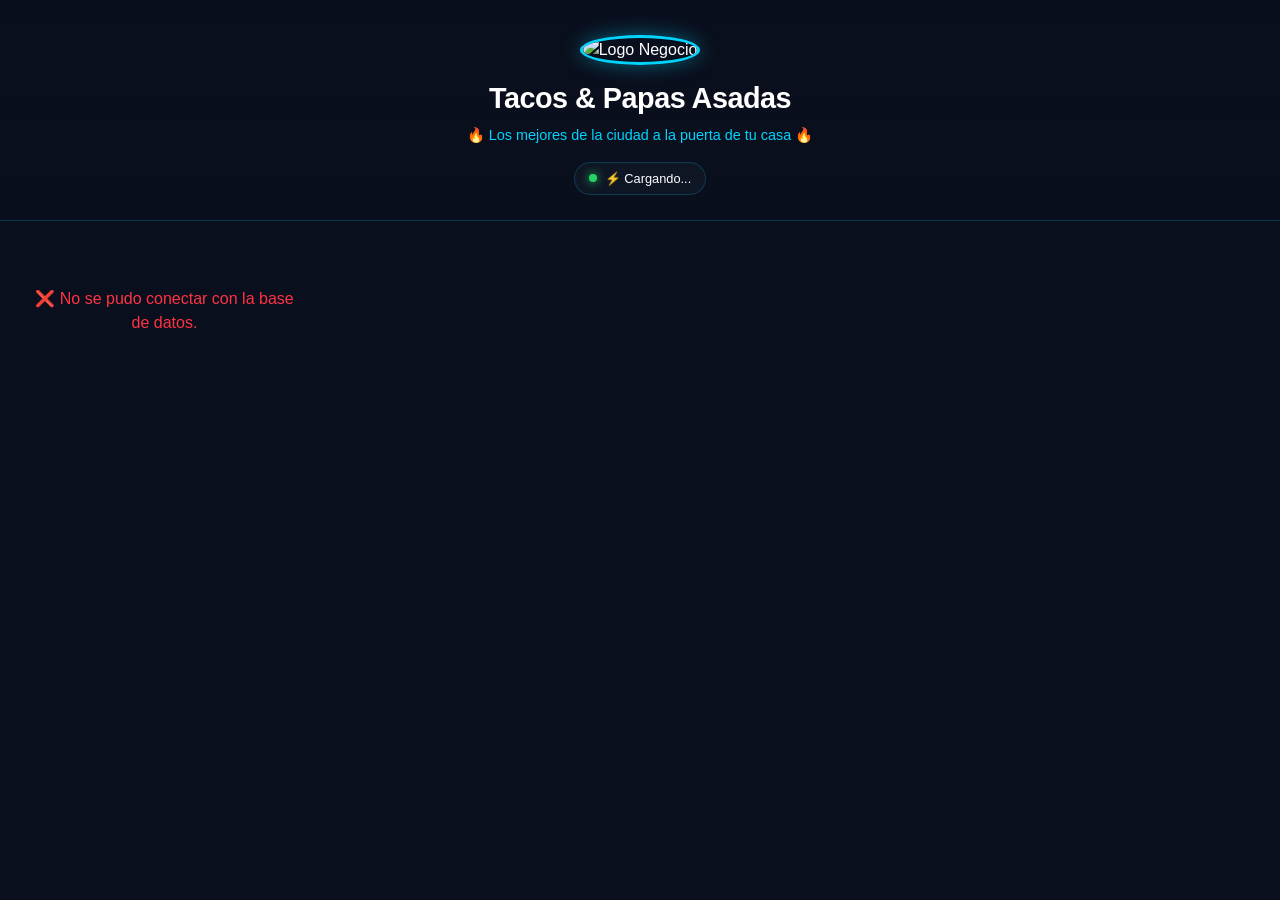
==== commit ad94316b: "Add files via upload" ====
--- a/index.html
+++ b/index.html
@@ -4,6 +4,10 @@
     <meta charset="UTF-8">
     <meta name="viewport" content="width=device-width, initial-scale=1.0">
     <title>Tacos & Papas Asadas | Menú Digital</title>
+    
+    <!-- FAVICON CON EL LOGO DEL NEGOCIO -->
+    <link rel="icon" type="image/jpeg" href="https://i.postimg.cc/gc5Dnjh6/LM.jpg">
+    
     <link rel="stylesheet" href="https://cdnjs.cloudflare.com/ajax/libs/font-awesome/6.4.0/css/all.min.css">
     <link rel="stylesheet" href="styles.css">
 </head>
@@ -29,32 +33,11 @@
         </div>
     </header>
 
-    <!-- BANNER DINÁMICO DE PROMOCIÓN DEL DÍA -->
-    <div id="promoBannerContainer" style="display: none; max-width: 1300px; margin: 20px auto 0 auto; padding: 0 15px;">
-        <div style="background: var(--bg-card-navy); border: 2px solid var(--accent-cyan); border-radius: 20px; padding: 20px; position: relative; overflow: hidden; box-shadow: var(--shadow-glow);">
-            <div style="position: absolute; top: -5px; right: -5px; background: var(--primary-glow); color: #fff; font-size: 0.75rem; font-weight: 800; padding: 6px 16px; border-radius: 20px; transform: rotate(3deg); text-transform: uppercase; box-shadow: 0 4px 10px rgba(0,0,0,0.4);">
-                🔥 Oferta Especial
-            </div>
-            
-            <div style="display: flex; align-items: center; gap: 12px; margin-bottom: 8px;">
-                <i class="fa-solid fa-fire" style="color: var(--accent-cyan); font-size: 1.8rem;"></i>
-                <div>
-                    <h3 id="promoTitulo" style="color: #fff; font-size: 1.2rem; font-weight: 800; margin: 0;"></h3>
-                    <span id="promoSubtitulo" style="color: var(--accent-cyan); font-size: 0.85rem; font-weight: 600;"></span>
-                </div>
-            </div>
-
-            <p id="promoDescripcion" style="color: var(--text-dimmed); font-size: 0.9rem; margin-bottom: 15px; line-height: 1.4;"></p>
-
-            <div style="display: flex; justify-content: space-between; align-items: center; background: rgba(11, 19, 41, 0.7); padding: 12px 18px; border-radius: 14px; border: 1px dashed rgba(0, 212, 255, 0.3);">
-                <div>
-                    <span style="font-size: 0.8rem; color: var(--text-dimmed); text-decoration: line-through; display: block;" id="promoPrecioLista">$0.00</span>
-                    <strong style="font-size: 1.5rem; color: #25D366; font-weight: 800;" id="promoPrecioOferta">$0.00</strong>
-                </div>
-                <button type="button" id="btnPedirCombo" onclick="abrirModalOpcionesPromo()" class="add-btn" style="padding: 12px 22px; font-size: 0.95rem; display: flex; align-items: center; gap: 8px;">
-                    <i class="fa-solid fa-cart-plus"></i> Pedir Combo
-                </button>
-            </div>
+    <!-- CARRUSEL COMPACTO DE PROMOCIONES (APP DELIVERY STYLE) -->
+    <div id="promoCarouselContainer" style="display: none;">
+        <div class="carousel-box" id="carouselBox">
+            <div class="carousel-track" id="carouselTrack"></div>
+            <div class="carousel-dots" id="carouselDots"></div>
         </div>
     </div>
 
@@ -116,11 +99,11 @@
                     <div class="payment-method-container">
                         <label class="payment-title">Forma de Pago *</label>
                         <div class="payment-options">
-                            <label class="payment-option">
+                            <label class="payment-option active" id="opt-Efectivo">
                                 <input type="radio" name="paymentMethod" value="Efectivo" checked onchange="togglePaymentFields('Efectivo')">
                                 <span>💵 Efectivo</span>
                             </label>
-                            <label class="payment-option">
+                            <label class="payment-option" id="opt-Transferencia">
                                 <input type="radio" name="paymentMethod" value="Transferencia" onchange="togglePaymentFields('Transferencia')">
                                 <span>💳 Transferencia</span>
                             </label>
--- a/styles.css
+++ b/styles.css
@@ -20,6 +20,11 @@
     font-family: 'Outfit', 'Segoe UI', Tahoma, Geneva, Verdana, sans-serif;
 }
 
+html, body {
+    width: 100%;
+    overflow-x: hidden;
+}
+
 body {
     background-color: var(--bg-dark);
     color: var(--text-white);
@@ -90,28 +95,163 @@
 }
 
 /* ==========================================================================
-   3. BANNER DESTACADO DE COMBO / PROMOCIÓN (RESPLANDOR NEÓN)
+   3. SECCIÓN COMBOS: MÓVIL (CARRUSEL) / PC (GRID ESTÁTICO)
    ========================================================================== */
-#promoBannerContainer > div {
-    border: 2px solid var(--accent-gold) !important;
-    box-shadow: 0 0 15px rgba(255, 204, 0, 0.4), 
-                inset 0 0 10px rgba(0, 212, 255, 0.2) !important;
-    animation: promoGlowPulse 3s infinite alternate;
-}
-
-@keyframes promoGlowPulse {
-    0% {
-        border-color: #ffcc00;
-        box-shadow: 0 0 14px rgba(255, 204, 0, 0.45), inset 0 0 8px rgba(0, 212, 255, 0.2);
-    }
-    50% {
-        border-color: #00d4ff;
-        box-shadow: 0 0 24px rgba(0, 212, 255, 0.75), inset 0 0 14px rgba(255, 204, 0, 0.3);
-    }
-    100% {
-        border-color: #ffcc00;
-        box-shadow: 0 0 14px rgba(255, 204, 0, 0.45), inset 0 0 8px rgba(0, 212, 255, 0.2);
-    }
+#promoCarouselContainer {
+    max-width: 1200px;
+    margin: 15px auto 0 auto;
+    padding: 0 15px;
+    width: 100%;
+}
+
+.carousel-box {
+    position: relative;
+    width: 100%;
+    overflow-x: auto;
+    scroll-snap-type: x mandatory;
+    -webkit-overflow-scrolling: touch;
+    scrollbar-width: none;
+    padding: 10px 0;
+}
+
+.carousel-box::-webkit-scrollbar {
+    display: none;
+}
+
+.carousel-track {
+    display: flex;
+    gap: 15px;
+    width: max-content;
+    transition: transform 0.4s ease;
+}
+
+.carousel-slide {
+    flex: 0 0 85vw;
+    max-width: 400px;
+    scroll-snap-align: center;
+    height: 190px;
+    position: relative;
+    border-radius: 20px;
+    overflow: hidden;
+    background-size: cover;
+    background-position: center;
+    display: flex;
+    align-items: flex-end;
+    border: 2px solid var(--accent-gold);
+    box-shadow: 0 0 15px rgba(255, 204, 0, 0.4);
+}
+
+.slide-overlay {
+    width: 100%;
+    padding: 12px 16px;
+    background: linear-gradient(180deg, rgba(10, 15, 29, 0.1) 0%, rgba(10, 15, 29, 0.95) 80%);
+    backdrop-filter: blur(2px);
+}
+
+.badge-ahorro {
+    position: absolute;
+    top: 10px;
+    left: 10px;
+    background: linear-gradient(135deg, #ffcc00, #ff8800);
+    color: #000;
+    font-size: 0.72rem;
+    font-weight: 900;
+    padding: 4px 10px;
+    border-radius: 12px;
+    text-transform: uppercase;
+    box-shadow: 0 2px 8px rgba(0,0,0,0.5);
+    z-index: 5;
+    max-width: 45%;
+    white-space: nowrap;
+    overflow: hidden;
+    text-overflow: ellipsis;
+}
+
+.badge-tag {
+    position: absolute;
+    top: 10px;
+    right: 10px;
+    background: rgba(10, 15, 29, 0.9);
+    border: 1px solid var(--accent-cyan);
+    color: var(--accent-cyan);
+    font-size: 0.72rem;
+    font-weight: 800;
+    padding: 4px 10px;
+    border-radius: 12px;
+    z-index: 5;
+    max-width: 48%;
+    white-space: nowrap;
+    overflow: hidden;
+    text-overflow: ellipsis;
+}
+
+.slide-content h3 {
+    font-size: 1.15rem;
+    font-weight: 800;
+    color: #fff;
+    margin-bottom: 2px;
+    white-space: nowrap;
+    overflow: hidden;
+    text-overflow: ellipsis;
+}
+
+.slide-content .descripcion {
+    color: #cbd5e1;
+    font-size: 0.78rem;
+    line-height: 1.2;
+    margin-bottom: 8px;
+    display: -webkit-box;
+    -webkit-line-clamp: 1;
+    -webkit-box-orient: vertical;
+    overflow: hidden;
+}
+
+.slide-action-box {
+    display: flex;
+    justify-content: space-between;
+    align-items: center;
+    background: rgba(17, 24, 39, 0.9);
+    border: 1px solid var(--border-glass);
+    padding: 6px 12px;
+    border-radius: 12px;
+}
+
+.slide-price-container {
+    display: flex;
+    align-items: baseline;
+    gap: 6px;
+}
+
+.price-old {
+    font-size: 0.75rem;
+    color: #94a3b8;
+    text-decoration: line-through;
+}
+
+.price-new {
+    font-size: 1.2rem;
+    color: #25D366;
+    font-weight: 900;
+}
+
+.carousel-dots {
+    display: flex;
+    justify-content: center;
+    gap: 6px;
+    margin-top: 10px;
+}
+
+.carousel-dot {
+    width: 8px;
+    height: 8px;
+    border-radius: 50%;
+    background: rgba(255, 255, 255, 0.25);
+    cursor: pointer;
+}
+
+.carousel-dot.active {
+    background: var(--accent-cyan);
+    transform: scale(1.3);
 }
 
 /* ==========================================================================
@@ -127,6 +267,7 @@
     top: 0;
     z-index: 100;
     scrollbar-width: none;
+    -webkit-overflow-scrolling: touch;
 }
 
 .categories-nav::-webkit-scrollbar {
@@ -144,6 +285,7 @@
     font-size: 0.85rem;
     cursor: pointer;
     transition: all 0.3s ease;
+    flex-shrink: 0;
 }
 
 .category-btn.active {
@@ -161,8 +303,8 @@
     margin: 0 auto;
     padding: 10px 15px 30px 15px;
     display: grid;
-    grid-template-columns: repeat(auto-fill, minmax(280px, 1fr));
-    gap: 20px;
+    grid-template-columns: repeat(auto-fill, minmax(260px, 1fr));
+    gap: 18px;
 }
 
 .product-card {
@@ -290,7 +432,7 @@
 }
 
 /* ==========================================================================
-   6. BARRA Y MODALES DE CARRITO DE COMPRAS
+   6. BARRA Y MODALES DE CARRITO DE COMPRAS RESPONSIVOS
    ========================================================================== */
 .cart-bar {
     position: fixed;
@@ -335,7 +477,7 @@
     display: flex;
     align-items: center;
     justify-content: center;
-    padding: 15px;
+    padding: 12px;
 }
 
 .modal-content {
@@ -462,7 +604,6 @@
     display: none;
 }
 
-/* OPCIÓN DE PAGO SELECCIONADA */
 .payment-option.active {
     background: rgba(0, 212, 255, 0.15) !important;
     border: 2px solid var(--accent-cyan) !important;
@@ -478,7 +619,6 @@
     margin-top: 8px;
 }
 
-/* CAMBIO ESTIMADO RESALTADO */
 .change-info {
     font-size: 0.95rem !important;
     color: #fff !important;
@@ -519,7 +659,6 @@
     text-align: center;
 }
 
-/* BOTÓN GPS RESALTADO CON NEÓN */
 .gps-btn {
     width: 100%;
     background: linear-gradient(135deg, #00d4ff 0%, #0072ff 100%) !important;
@@ -558,7 +697,7 @@
 }
 
 /* ==========================================================================
-   7. MODALES EMERGENTES DE ÉXITO / ALERTA
+   7. MODALES EMERGENTES
    ========================================================================== */
 .success-modal {
     position: fixed;
@@ -602,4 +741,48 @@
     cursor: pointer;
     margin-top: 15px;
     width: 100%;
+}
+
+/* ==========================================================================
+   8. MEDIA QUERIES: CONVIERTE CARRUSEL EN GRID ESTÁTICO PARA PANTALLAS (> 768px)
+   ========================================================================== */
+@media (min-width: 768px) {
+    .carousel-box {
+        overflow: visible !important;
+    }
+
+    .carousel-track {
+        display: grid !important;
+        grid-template-columns: repeat(auto-fit, minmax(350px, 1fr)) !important;
+        width: 100% !important;
+        transform: none !important;
+        gap: 20px !important;
+        justify-content: center !important;
+    }
+
+    .carousel-slide {
+        flex: none !important;
+        width: 100% !important;
+        max-width: 100% !important;
+        height: 200px !important;
+    }
+
+    .carousel-dots {
+        display: none !important;
+    }
+}
+
+@media (max-width: 480px) {
+    .menu-container {
+        grid-template-columns: 1fr;
+        padding: 10px 12px 30px 12px;
+    }
+    
+    .payment-options {
+        flex-direction: row;
+    }
+
+    .modal-content {
+        padding: 15px;
+    }
 }
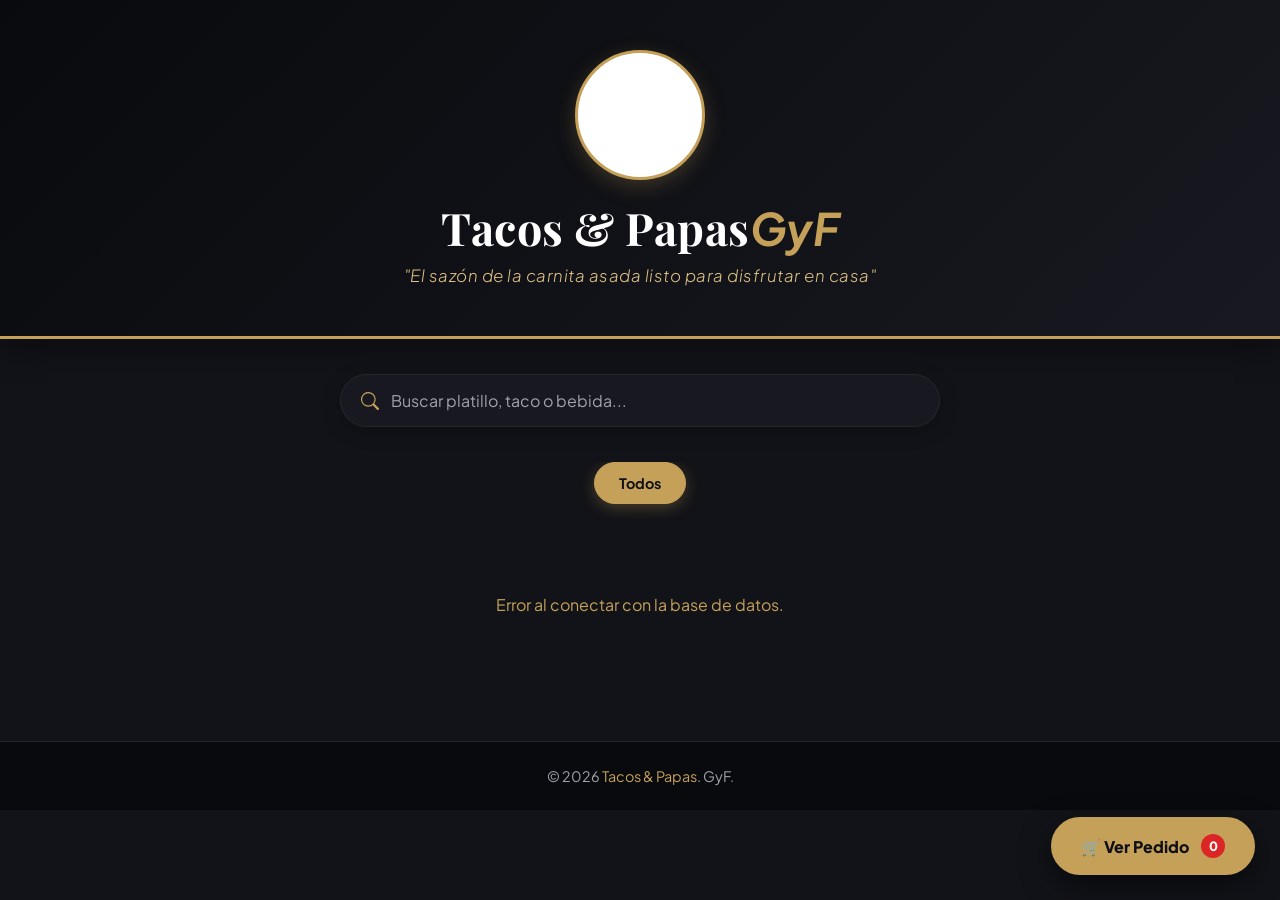
==== commit 7874faf0: "Add files via upload" ====
--- a/index.html
+++ b/index.html
@@ -1,173 +1,1313 @@
 <!DOCTYPE html>
 <html lang="es">
 <head>
-    <meta charset="UTF-8">
-    <meta name="viewport" content="width=device-width, initial-scale=1.0">
-    <title>Tacos & Papas Asadas | Menú Digital</title>
+  <meta charset="UTF-8">
+  <meta name="viewport" content="width=device-width, initial-scale=1.0">
+  <title>Menú Gourmet & Pedidos | Experiencia Culinaria</title>
+  <link href="https://fonts.googleapis.com/css2?family=Playfair+Display:ital,wght@0,500;0,700;1,400&family=Plus+Jakarta+Sans:wght@300;400;500;600;700&display=swap" rel="stylesheet">
+  <style>
+    :root {
+      --primary: #dc2626;
+      --primary-hover: #b91c1c;
+      --gold: #c5a059;
+      --gold-light: #dfc285;
+      --bg-dark: #0f1015;
+      --bg-card: #181920;
+      --bg-body: #121318;
+      --text-main: #f4f4f5;
+      --text-muted: #a1a1aa;
+      --border-color: #27272a;
+      --radius: 16px;
+    }
+
+    * { box-sizing: border-box; margin: 0; padding: 0; font-family: 'Plus Jakarta Sans', sans-serif; }
+    body { background-color: var(--bg-body); color: var(--text-main); min-height: 100vh; display: flex; flex-direction: column; padding-bottom: 90px; }
+
+    /* AVISO SI EL NEGOCIO ESTÁ CERRADO */
+    .closed-banner {
+      background: #dc2626;
+      color: white;
+      text-align: center;
+      padding: 15px;
+      font-weight: 700;
+      font-size: 1.1rem;
+      letter-spacing: 0.5px;
+      display: none;
+      box-shadow: 0 4px 15px rgba(220, 38, 38, 0.3);
+      z-index: 3000;
+    }
+
+    /* ENCABEZADO GOURMET */
+    header {
+      background: linear-gradient(135deg, #090a0d, #181920);
+      color: #fff;
+      padding: 50px 20px;
+      text-align: center;
+      border-bottom: 3px solid var(--gold);
+      box-shadow: 0 10px 30px rgba(0,0,0,0.4);
+    }
+
+    /* LOGOTIPO EN ENCABEZADO */
+    .header-logo-container {
+      margin-bottom: 18px;
+      display: flex;
+      justify-content: center;
+    }
+    .header-logo {
+      width: 130px;
+      height: 130px;
+      object-fit: cover;
+      border-radius: 50%;
+      border: 3px solid var(--gold);
+      box-shadow: 0 6px 20px rgba(197, 160, 89, 0.25);
+      background-color: #fff;
+    }
+
+    header h1 {
+      font-family: 'Playfair Display', serif;
+      font-size: 2.8rem;
+      font-weight: 700;
+      letter-spacing: 0.5px;
+      margin-bottom: 8px;
+      color: #fff;
+    }
+    header h1 span { color: var(--gold); font-style: italic; }
+    header p {
+      font-size: 1.05rem;
+      color: var(--gold-light);
+      font-weight: 300;
+      letter-spacing: 0.5px;
+      font-style: italic;
+    }
+
+    /* CONTENEDOR PRINCIPAL */
+    .container {
+      max-width: 1240px;
+      margin: 0 auto;
+      padding: 35px 20px;
+      flex: 1;
+      width: 100%;
+    }
+
+    /* BUSCADOR ELEGANTE */
+    .search-section {
+      margin-bottom: 35px;
+      display: flex;
+      justify-content: center;
+    }
+    .search-input {
+      width: 100%;
+      max-width: 600px;
+      padding: 15px 22px 15px 50px;
+      font-size: 1rem;
+      border: 1px solid var(--border-color);
+      border-radius: 50px;
+      outline: none;
+      background-color: var(--bg-card);
+      color: #fff;
+      box-shadow: 0 4px 20px rgba(0,0,0,0.2);
+      transition: all 0.3s cubic-bezier(0.16, 1, 0.3, 1);
+      background-image: url("data:image/svg+xml,%3Csvg xmlns='http://www.w3.org/2000/svg' width='18' height='18' fill='%23c5a059' viewBox='0 0 16 16'%3E%3Cpath d='M11.742 10.344a6.5 6.5 0 1 0-1.397 1.398h-.001q.044.06.098.115l3.85 3.85a1 1 0 0 0 1.415-1.414l-3.85-3.85a1 1 0 0 0-.115-.1zM12 6.5a5.5 5.5 0 1 1-11 0 5.5 5.5 0 0 1 11 0'/%3E%3C/svg%3E");
+      background-repeat: no-repeat;
+      background-position: 20px center;
+    }
+    .search-input:focus {
+      border-color: var(--gold);
+      box-shadow: 0 4px 25px rgba(197, 160, 89, 0.2);
+    }
+    .search-input::placeholder { color: var(--text-muted); }
+
+    /* BARRA DE CATEGORÍAS */
+    .categories-bar {
+      display: flex;
+      gap: 12px;
+      overflow-x: auto;
+      padding-bottom: 15px;
+      margin-bottom: 35px;
+      scrollbar-width: thin;
+      justify-content: start;
+    }
+    @media (min-width: 768px) {
+      .categories-bar { justify-content: center; flex-wrap: wrap; }
+    }
+    .cat-btn {
+      background: var(--bg-card);
+      border: 1px solid var(--border-color);
+      padding: 11px 24px;
+      border-radius: 30px;
+      font-weight: 600;
+      font-size: 0.9rem;
+      cursor: pointer;
+      white-space: nowrap;
+      transition: all 0.25s ease;
+      color: var(--text-muted);
+      box-shadow: 0 2px 6px rgba(0,0,0,0.1);
+    }
+    .cat-btn:hover { border-color: var(--gold); color: #fff; }
+    .cat-btn.active {
+      background: var(--gold);
+      color: var(--bg-dark);
+      border-color: var(--gold);
+      font-weight: 700;
+      box-shadow: 0 4px 15px rgba(197, 160, 89, 0.3);
+    }
+
+    /* TÍTULO DE CATEGORÍA */
+    .category-section-title {
+      font-family: 'Playfair Display', serif;
+      font-size: 1.9rem;
+      font-weight: 700;
+      margin: 45px 0 24px 0;
+      padding-bottom: 12px;
+      border-bottom: 2px solid var(--border-color);
+      color: var(--gold-light);
+    }
+
+    /* GRID DE PLATILLOS */
+    .menu-grid {
+      display: grid;
+      grid-template-columns: repeat(auto-fill, minmax(280px, 1fr));
+      gap: 24px;
+    }
+
+    .menu-card {
+      background: var(--bg-card);
+      border-radius: var(--radius);
+      overflow: hidden;
+      box-shadow: 0 10px 30px rgba(0,0,0,0.25);
+      border: 1px solid var(--border-color);
+      display: flex;
+      flex-direction: column;
+      justify-content: space-between;
+      transition: all 0.3s cubic-bezier(0.16, 1, 0.3, 1);
+      position: relative;
+    }
+    .menu-card:hover {
+      transform: translateY(-6px);
+      box-shadow: 0 15px 35px rgba(0,0,0,0.4);
+      border-color: var(--gold);
+    }
+
+    .menu-card.sold-out {
+      background-color: #14151a;
+      opacity: 0.75;
+    }
+    .menu-card.sold-out .menu-card-img {
+      filter: grayscale(90%);
+    }
+
+    .sold-out-badge {
+      position: absolute;
+      top: 15px;
+      right: 15px;
+      background: rgba(220, 38, 38, 0.95);
+      color: white;
+      padding: 6px 14px;
+      border-radius: 20px;
+      font-weight: 700;
+      font-size: 0.75rem;
+      letter-spacing: 0.5px;
+      box-shadow: 0 4px 12px rgba(220, 38, 38, 0.4);
+      z-index: 10;
+    }
+
+    .menu-card-img-wrapper {
+      position: relative;
+      width: 100%;
+      height: 190px;
+      overflow: hidden;
+      background-color: #0f1015;
+    }
+    .menu-card-img {
+      width: 100%;
+      height: 100%;
+      object-fit: cover;
+      transition: transform 0.5s ease;
+    }
+    .menu-card:hover .menu-card-img {
+      transform: scale(1.06);
+    }
+
+    .menu-card-body {
+      padding: 20px;
+      display: flex;
+      flex-direction: column;
+      gap: 14px;
+      flex: 1;
+      justify-content: space-between;
+    }
+
+    .menu-card-top {
+      display: flex;
+      justify-content: space-between;
+      align-items: flex-start;
+      gap: 12px;
+    }
+
+    .menu-card h3 {
+      font-size: 1.15rem;
+      font-weight: 700;
+      color: #fff;
+      line-height: 1.35;
+    }
+
+    .menu-card .price {
+      font-size: 1.3rem;
+      font-weight: 800;
+      color: var(--gold);
+      white-space: nowrap;
+    }
+
+    .btn-add {
+      background: linear-gradient(135deg, var(--gold), #a6833f);
+      color: var(--bg-dark);
+      border: none;
+      padding: 12px;
+      border-radius: 10px;
+      font-weight: 700;
+      font-size: 0.9rem;
+      cursor: pointer;
+      display: flex;
+      align-items: center;
+      justify-content: center;
+      gap: 8px;
+      transition: all 0.2s ease;
+      box-shadow: 0 4px 12px rgba(197, 160, 89, 0.2);
+    }
+    .btn-add:hover { background: #dfc285; transform: translateY(-1px); box-shadow: 0 6px 15px rgba(197, 160, 89, 0.3); }
+
+    .btn-add:disabled {
+      background: #27272a;
+      color: var(--text-muted);
+      cursor: not-allowed;
+      transform: none;
+      box-shadow: none;
+    }
+
+    /* BOTÓN FLOTANTE DEL CARRITO */
+    .cart-float-btn {
+      position: fixed;
+      bottom: 25px;
+      right: 25px;
+      background: var(--gold);
+      color: var(--bg-dark);
+      border: 2px solid var(--gold);
+      border-radius: 50px;
+      padding: 15px 28px;
+      font-size: 1rem;
+      font-weight: 800;
+      box-shadow: 0 10px 30px rgba(0,0,0,0.5);
+      cursor: pointer;
+      display: flex;
+      align-items: center;
+      gap: 12px;
+      z-index: 1000;
+      transition: all 0.3s cubic-bezier(0.16, 1, 0.3, 1);
+    }
+    .cart-float-btn:hover { transform: scale(1.05); background: var(--gold-light); }
+    .cart-badge {
+      background: var(--primary);
+      color: white;
+      border-radius: 50%;
+      width: 24px;
+      height: 24px;
+      display: flex;
+      align-items: center;
+      justify-content: center;
+      font-size: 0.8rem;
+      font-weight: 800;
+    }
+
+    /* PANEL LATERAL DEL CARRITO (DRAWER) */
+    .cart-overlay {
+      position: fixed;
+      top: 0; left: 0; right: 0; bottom: 0;
+      background: rgba(5, 5, 8, 0.8);
+      backdrop-filter: blur(6px);
+      display: none;
+      justify-content: flex-end;
+      z-index: 2000;
+      opacity: 0;
+      transition: opacity 0.3s ease;
+    }
+    .cart-overlay.show { display: flex; opacity: 1; }
+
+    .cart-drawer {
+      background: var(--bg-card);
+      color: var(--text-main);
+      width: 100%;
+      max-width: 450px;
+      height: 100%;
+      box-shadow: -10px 0 40px rgba(0,0,0,0.5);
+      display: flex;
+      flex-direction: column;
+      transform: translateX(100%);
+      transition: transform 0.3s cubic-bezier(0.16, 1, 0.3, 1);
+      border-left: 1px solid var(--border-color);
+    }
+    .cart-overlay.show .cart-drawer { transform: translateX(0); }
+
+    .cart-header {
+      padding: 20px 25px;
+      background: #090a0d;
+      color: white;
+      display: flex;
+      justify-content: space-between;
+      align-items: center;
+      border-bottom: 2px solid var(--gold);
+      flex-shrink: 0;
+    }
+    .cart-header h3 { font-family: 'Playfair Display', serif; font-size: 1.4rem; color: #fff; }
+    .close-cart { background: none; border: none; color: var(--text-muted); font-size: 1.8rem; cursor: pointer; transition: color 0.2s; }
+    .close-cart:hover { color: white; }
+
+    /* CUERPO CON SCROLL SUAVE */
+    .cart-body {
+      padding: 20px 25px;
+      flex: 1;
+      overflow-y: auto;
+      display: flex;
+      flex-direction: column;
+      gap: 18px;
+      scrollbar-width: thin;
+      scrollbar-color: var(--gold) var(--bg-card);
+    }
+
+    .cart-item {
+      display: flex;
+      justify-content: space-between;
+      align-items: center;
+      padding-bottom: 14px;
+      border-bottom: 1px solid var(--border-color);
+    }
+    .cart-item-info h5 { font-size: 1rem; font-weight: 700; color: #fff; margin-bottom: 3px; }
+    .cart-item-info small { color: var(--gold-light); font-size: 0.85rem; }
+    .cart-item-controls { display: flex; align-items: center; gap: 10px; }
+    .btn-qty { background: #27272a; border: 1px solid var(--border-color); color: #fff; width: 30px; height: 30px; border-radius: 50%; font-weight: bold; cursor: pointer; display: flex; align-items: center; justify-content: center; transition: background 0.2s; }
+    .btn-qty:hover { background: var(--gold); color: var(--bg-dark); }
+
+    /* FOOTER FIJO ABAJO */
+    .cart-footer {
+      padding: 20px 25px;
+      background: #0f1015;
+      border-top: 1px solid var(--border-color);
+      display: flex;
+      flex-direction: column;
+      gap: 12px;
+      flex-shrink: 0;
+      box-shadow: 0 -5px 20px rgba(0,0,0,0.3);
+    }
+    .cart-total-row { display: flex; justify-content: space-between; font-size: 1.3rem; font-weight: 800; color: #fff; }
+
+    .form-group { display: flex; flex-direction: column; gap: 6px; }
+    .form-group label { font-size: 0.85rem; font-weight: 600; color: var(--text-muted); }
+    .form-control { padding: 12px 16px; border: 1px solid var(--border-color); border-radius: 10px; font-size: 0.95rem; outline: none; transition: border-color 0.2s; background: var(--bg-card); color: #fff; }
+    .form-control:focus { border-color: var(--gold); }
+    .form-control::placeholder { color: #52525b; }
+
+    /* BOTÓN DE UBICACIÓN GPS */
+    .btn-location {
+      background: #0070f3;
+      border: 1px solid #38bdf8;
+      color: #ffffff;
+      padding: 14px;
+      border-radius: 12px;
+      font-weight: 700;
+      font-size: 1rem;
+      cursor: pointer;
+      display: flex;
+      align-items: center;
+      justify-content: center;
+      gap: 8px;
+      box-shadow: 0 4px 15px rgba(0, 112, 243, 0.3);
+      transition: all 0.2s;
+    }
+    .btn-location:hover { background: #0051d5; transform: translateY(-1px); }
+    .location-status { font-size: 0.8rem; color: #34d399; font-weight: 600; display: none; margin-top: 4px; text-align: center; }
+
+    /* ESTILOS DE MÉTODO DE PAGO Y TRANSFERENCIA */
+    .payment-methods-grid {
+      display: grid;
+      grid-template-columns: 1fr 1fr;
+      gap: 10px;
+      margin-top: 4px;
+    }
+    .pay-btn {
+      background: var(--bg-card);
+      border: 2px solid var(--border-color);
+      color: var(--text-muted);
+      padding: 12px;
+      border-radius: 12px;
+      font-weight: 700;
+      font-size: 0.9rem;
+      cursor: pointer;
+      display: flex;
+      align-items: center;
+      justify-content: center;
+      gap: 8px;
+      transition: all 0.25s ease;
+    }
+    .pay-btn:hover { border-color: var(--gold); color: #fff; }
+    .pay-btn.active {
+      background: rgba(197, 160, 89, 0.1);
+      border-color: var(--gold);
+      color: var(--gold);
+      box-shadow: 0 0 15px rgba(197, 160, 89, 0.15);
+    }
+
+    .transfer-box {
+      background: #14151a;
+      border: 2px dashed var(--gold);
+      border-radius: 12px;
+      padding: 15px;
+      display: none;
+      flex-direction: column;
+      gap: 8px;
+      font-size: 0.9rem;
+      color: var(--text-main);
+    }
+    .transfer-box p { line-height: 1.4; }
+    .transfer-box strong { color: var(--gold); }
     
-    <!-- FAVICON CON EL LOGO DEL NEGOCIO -->
-    <link rel="icon" type="image/jpeg" href="https://i.postimg.cc/gc5Dnjh6/LM.jpg">
-    
-    <link rel="stylesheet" href="https://cdnjs.cloudflare.com/ajax/libs/font-awesome/6.4.0/css/all.min.css">
-    <link rel="stylesheet" href="styles.css">
+    .btn-copy-clabe {
+      background: transparent;
+      border: 1px solid var(--gold);
+      color: var(--gold);
+      padding: 8px 12px;
+      border-radius: 8px;
+      font-weight: 700;
+      font-size: 0.85rem;
+      cursor: pointer;
+      display: inline-flex;
+      align-items: center;
+      gap: 6px;
+      margin-top: 4px;
+      transition: all 0.2s;
+      align-self: flex-start;
+    }
+    .btn-copy-clabe:hover { background: var(--gold); color: var(--bg-dark); }
+
+    .cash-change-box {
+      background: #14151a;
+      border: 1px solid var(--border-color);
+      padding: 10px 14px;
+      border-radius: 10px;
+      font-size: 0.95rem;
+      font-weight: 700;
+      color: #22c55e;
+      display: none;
+      justify-content: space-between;
+      align-items: center;
+    }
+
+    .btn-checkout-wa {
+      background: #25d366;
+      color: white;
+      border: none;
+      padding: 16px;
+      border-radius: 12px;
+      font-weight: 700;
+      font-size: 1.05rem;
+      cursor: pointer;
+      display: flex;
+      align-items: center;
+      justify-content: center;
+      gap: 10px;
+      box-shadow: 0 4px 15px rgba(37, 211, 102, 0.3);
+      transition: all 0.2s;
+    }
+    .btn-checkout-wa:hover { background: #20ba5a; transform: translateY(-1px); }
+    .btn-checkout-wa:disabled { background: #27272a; color: var(--text-muted); cursor: not-allowed; box-shadow: none; }
+
+    /* MODAL ELEGANTE PERSONALIZADO (CUSTOM ALERT) */
+    .custom-modal-overlay {
+      position: fixed;
+      top: 0; left: 0; right: 0; bottom: 0;
+      background: rgba(5, 5, 8, 0.85);
+      backdrop-filter: blur(8px);
+      display: none;
+      align-items: center;
+      justify-content: center;
+      z-index: 3000;
+      opacity: 0;
+      transition: opacity 0.3s ease;
+    }
+    .custom-modal-overlay.show { display: flex; opacity: 1; }
+
+    .custom-modal-box {
+      background: var(--bg-card);
+      border: 2px solid var(--gold);
+      border-radius: var(--radius);
+      padding: 30px;
+      width: 90%;
+      max-width: 420px;
+      text-align: center;
+      box-shadow: 0 20px 50px rgba(0,0,0,0.6);
+      transform: scale(0.9);
+      transition: transform 0.3s cubic-bezier(0.16, 1, 0.3, 1);
+    }
+    .custom-modal-overlay.show .custom-modal-box { transform: scale(1); }
+
+    .custom-modal-icon {
+      font-size: 3rem;
+      margin-bottom: 15px;
+    }
+
+    .custom-modal-box h3 {
+      font-family: 'Playfair Display', serif;
+      font-size: 1.6rem;
+      color: #fff;
+      margin-bottom: 12px;
+    }
+
+    .custom-modal-box p {
+      font-size: 1.05rem;
+      color: var(--text-muted);
+      line-height: 1.5;
+      margin-bottom: 25px;
+    }
+    .custom-modal-box p strong {
+      color: var(--gold-light);
+    }
+
+    .btn-modal-accept {
+      background: var(--gold);
+      color: var(--bg-dark);
+      border: none;
+      width: 100%;
+      padding: 14px;
+      border-radius: 12px;
+      font-weight: 800;
+      font-size: 1rem;
+      cursor: pointer;
+      transition: background 0.2s;
+      box-shadow: 0 4px 15px rgba(197, 160, 89, 0.3);
+    }
+    .btn-modal-accept:hover { background: var(--gold-light); }
+
+    footer {
+      background-color: #090a0d;
+      color: var(--text-muted);
+      text-align: center;
+      padding: 25px;
+      font-size: 0.9rem;
+      border-top: 1px solid var(--border-color);
+      margin-top: auto;
+    }
+    footer span { color: var(--gold); }
+  </style>
 </head>
 <body>
 
-    <!-- BANNER CLAUSURA TEMPORAL EN ROJO RUBÍ / BURDEOS -->
-    <div id="bannerCerrado" style="display: none; background: linear-gradient(135deg, #1e1b4b, #831843); color: #fecdd3; border-bottom: 1px solid rgba(244, 63, 94, 0.4); text-align: center; padding: 12px 10px; font-weight: 700; font-size: 0.88rem; position: sticky; top: 0; z-index: 99999; box-shadow: 0 4px 20px rgba(0,0,0,0.5);">
-        ⚠️ DISCULPE, POR EL MOMENTO NO ESTAMOS EN SERVICIO ⚠️ <br><span style="font-size: 0.8rem; opacity: 0.9; font-weight: 400;">Puedes consultar nuestro menú y preparar tu pedido.</span>
+  <!-- AVISO SI EL NEGOCIO ESTÁ CERRADO -->
+  <div id="closed-banner" class="closed-banner">
+    🔴 ¡Lo sentimos! Por el momento nuestro menú se encuentra cerrado. Vuelve pronto o haz tu pedido en horario de servicio.
+  </div>
+
+  <header>
+    <div class="header-logo-container">
+      <img src="https://i.postimg.cc/gc5Dnjh6/LM.jpg" alt="Logo del Negocio" class="header-logo">
     </div>
-
-    <header class="hero">
-        <div class="hero-overlay">
-            <!-- LOGO DEL NEGOCIO -->
-            <img src="https://i.postimg.cc/gc5Dnjh6/LM.jpg" alt="Logo Negocio" class="business-logo">
-            
-            <h1>Tacos & Papas Asadas</h1>
-            <p>🔥 Los mejores de la ciudad a la puerta de tu casa 🔥</p>
-	    
-            <div id="liveCounter" class="live-counter">
-                <span class="pulse-dot"></span>
-                <span id="counterText">⚡ Cargando...</span>
+    <h1>Tacos & Papas<span>GyF</span></h1>
+    <p>"El sazón de la carnita asada listo para disfrutar en casa"</p>
+  </header>
+
+  <div class="container">
+    
+    <div class="search-section">
+      <input type="text" id="search-input" class="search-input" placeholder="Buscar platillo, taco o bebida..." oninput="filterMenu()">
+    </div>
+
+    <div class="categories-bar" id="categories-bar">
+      <button class="cat-btn active" onclick="selectCategory('todos', this)">Todos</button>
+    </div>
+
+    <div id="menu-container">
+      <div style="text-align:center; padding: 60px; color: var(--text-muted); font-size: 1.1rem;">Cargando informacion de la base de datos...</div>
+    </div>
+
+  </div>
+
+  <!-- BOTÓN FLOTANTE CARRITO -->
+  <button class="cart-float-btn" id="cart-float-btn" onclick="toggleCartDrawer()">
+    🛒 Ver Pedido <span class="cart-badge" id="cart-counter">0</span>
+  </button>
+
+  <!-- PANEL LATERAL DEL CARRITO -->
+  <div class="cart-overlay" id="cart-overlay" onclick="if(event.target === this) toggleCartDrawer()">
+    <div class="cart-drawer">
+      <div class="cart-header">
+        <h3>Tu Orden</h3>
+        <button class="close-cart" onclick="toggleCartDrawer()">&times;</button>
+      </div>
+
+      <!-- CUERPO CON SCROLL SUAVE -->
+      <div class="cart-body" id="cart-items-container">
+        <p style="text-align: center; color: var(--text-muted); margin-top: 40px;">Tu carrito se encuentra vacío</p>
+      </div>
+
+      <!-- FOOTER FIJO ABAJO -->
+      <div class="cart-footer">
+        <div class="cart-total-row">
+          <span>Total a Pagar:</span>
+          <span id="cart-total-val" style="color: var(--gold);">$0.00</span>
+        </div>
+        <button class="btn-checkout-wa" id="btn-wa-order" onclick="sendOrderWhatsApp()">
+          📲 Enviar Pedido por WhatsApp
+        </button>
+      </div>
+    </div>
+  </div>
+
+  <!-- MODAL ELEGANTE DE PEDIDO EXITOSO -->
+  <div class="custom-modal-overlay" id="success-modal">
+    <div class="custom-modal-box">
+      <div class="custom-modal-icon">✨</div>
+      <h3>¡Pedido Enviado con Éxito!</h3>
+      <p>Tu orden ha sido registrada correctamente. Tu tiempo de entrega estimado será de <strong>30 a 40 minutos como máximo</strong>.</p>
+      <button class="btn-modal-accept" onclick="closeSuccessModalAndReset()">Aceptar</button>
+    </div>
+  </div>
+
+  <footer>
+    <p>&copy; 2026 <span>Tacos & Papas</span>. GyF.</p>
+  </footer>
+
+  <script>
+    const API_URL = 'https://script.google.com/macros/s/AKfycbwmshhTlMACbqqAA000La_2E3egpaAWPaI0g7ddYHLXo5oFdux31gYgd9Ibfz9i53wqsw/exec';
+
+    // COORDENADAS DEL NEGOCIO
+    const STORE_LAT = 25.923945369456046;
+    const STORE_LNG = -100.24093502914572;
+
+    let allProducts = [];
+    let categoriesList = [];
+    let activeCategory = 'todos';
+    let cart = [];
+    let isMenuOpen = true;
+    let selectedPaymentMethod = 'efectivo';
+    let customerLocationUrl = '';
+    let shippingCost = 0;
+    let deliveryDistanceMeters = 0;
+
+    const DEFAULT_IMAGE = 'https://images.unsplash.com/photo-1565299585323-38d6b0865b47?auto=format&fit=crop&w=700&q=80';
+
+    document.addEventListener('DOMContentLoaded', () => {
+      checkMenuStatusAndLoad();
+    });
+
+    async function checkMenuStatusAndLoad() {
+      try {
+        const statusRes = await fetch(`${API_URL}?action=getMenuStatus`);
+        const statusData = await statusRes.json();
+        
+        if (statusData.menuStatus === "CERRADO") {
+          isMenuOpen = false;
+          document.getElementById('closed-banner').style.display = 'block';
+        }
+      } catch (err) {
+        console.error("No se pudo verificar el estado del menú", err);
+      }
+
+      fetchMenuData();
+    }
+
+    async function fetchMenuData() {
+      const container = document.getElementById('menu-container');
+      try {
+        const response = await fetch(API_URL);
+        const data = await response.json();
+
+        if (data.products && data.categories) {
+          allProducts = data.products;
+          categoriesList = data.categories;
+        } else if (Array.isArray(data)) {
+          allProducts = data;
+          categoriesList = [...new Set(data.map(p => p.categoria || p.category))];
+        }
+
+        renderCategoriesBar();
+        renderProducts(allProducts);
+      } catch (error) {
+        container.innerHTML = `<div style="text-align: center; color: var(--gold); padding: 40px;">Error al conectar con la base de datos.</div>`;
+      }
+    }
+
+    function renderCategoriesBar() {
+      const bar = document.getElementById('categories-bar');
+      let html = `<button class="cat-btn active" onclick="selectCategory('todos', this)">Todos</button>`;
+      
+      categoriesList.forEach(cat => {
+        if (!cat) return;
+        const formattedCat = cat.charAt(0).toUpperCase() + cat.slice(1).toLowerCase();
+        html += `<button class="cat-btn" onclick="selectCategory('${cat}', this)">${formattedCat}</button>`;
+      });
+
+      bar.innerHTML = html;
+    }
+
+    function selectCategory(category, btnElement) {
+      activeCategory = category;
+      document.querySelectorAll('.cat-btn').forEach(btn => btn.classList.remove('active'));
+      if (btnElement) btnElement.classList.add('active');
+      document.getElementById('search-input').value = '';
+      filterMenu();
+    }
+
+    function filterMenu() {
+      const searchQuery = document.getElementById('search-input').value.toLowerCase().trim();
+      let filtered = allProducts;
+
+      if (activeCategory !== 'todos') {
+        filtered = filtered.filter(p => {
+          const cat = (p.categoria || p.category || '').toString().toLowerCase().trim();
+          return cat === activeCategory.toString().toLowerCase().trim();
+        });
+      }
+
+      if (searchQuery) {
+        filtered = filtered.filter(p => {
+          const name = (p.name || p.nombre || '').toString().toLowerCase();
+          return name.includes(searchQuery);
+        });
+      }
+
+      renderProducts(filtered);
+    }
+
+    function renderProducts(products) {
+      const container = document.getElementById('menu-container');
+
+      if (products.length === 0) {
+        container.innerHTML = `<div style="text-align: center; padding: 50px; color: var(--text-muted); font-size: 1.05rem;">No se encontraron platillos.</div>`;
+        return;
+      }
+
+      const grouped = {};
+      products.forEach(p => {
+        const cat = p.categoria || p.category || 'Especiales';
+        if (!grouped[cat]) grouped[cat] = [];
+        grouped[cat].push(p);
+      });
+
+      let html = '';
+      for (const [catName, items] of Object.entries(grouped)) {
+        html += `<h2 class="category-section-title">${catName}</h2>`;
+        html += `<div class="menu-grid">`;
+
+        items.forEach(item => {
+          const itemName = item.name || item.nombre || 'Platillo';
+          const itemPrice = parseFloat(item.price || item.precio || 0);
+          const itemId = item.id;
+          
+          let isAvailable = true;
+          if (item.disponible !== undefined) {
+            isAvailable = item.disponible === true || item.disponible === 'TRUE' || item.disponible === 1 || item.disponible === '1';
+          } else if (item.available !== undefined) {
+            isAvailable = item.available === true || item.available === 'TRUE';
+          } else if (item.status !== undefined) {
+            isAvailable = item.status === 'ACTIVO' || item.status === 'AVAILABLE';
+          }
+
+          const rawImg = item.imagen_url || item.imagen || item.image || '';
+          const imgSrc = (rawImg && rawImg.trim() !== '' && rawImg !== 'NaN' && rawImg !== 'undefined') ? rawImg.trim() : DEFAULT_IMAGE;
+          
+          const canBuy = isAvailable && isMenuOpen;
+          let btnText = '➕ Agregar';
+          if (!isMenuOpen) {
+            btnText = '🔒 Negocio Cerrado';
+          } else if (!isAvailable) {
+            btnText = 'Agotado por el momento';
+          }
+
+          html += `
+            <div class="menu-card ${!canBuy ? 'sold-out' : ''}">
+              ${!isAvailable && isMenuOpen ? '<div class="sold-out-badge">Agotado</div>' : ''}
+              ${!isMenuOpen ? '<div class="sold-out-badge" style="background: #27272a;">Cerrado</div>' : ''}
+              <div class="menu-card-img-wrapper">
+                <img src="${imgSrc}" class="menu-card-img" alt="${itemName}" onerror="this.src='${DEFAULT_IMAGE}'">
+              </div>
+              <div class="menu-card-body">
+                <div class="menu-card-top">
+                  <h3>${itemName}</h3>
+                  <div class="price">$${itemPrice.toFixed(2)}</div>
+                </div>
+                <button class="btn-add" ${!canBuy ? 'disabled' : `onclick="addToCart('${itemId}')"`}>
+                  ${btnText}
+                </button>
+              </div>
             </div>
+          `;
+        });
+
+        html += `</div>`;
+      }
+
+      container.innerHTML = html;
+    }
+
+    function toggleCartDrawer() {
+      const overlay = document.getElementById('cart-overlay');
+      if (overlay.classList.contains('show')) {
+        overlay.classList.remove('show');
+        setTimeout(() => { overlay.style.display = 'none'; }, 300);
+      } else {
+        overlay.style.display = 'flex';
+        setTimeout(() => { overlay.classList.add('show'); }, 10);
+      }
+    }
+
+    function addToCart(productId) {
+      if (!isMenuOpen) {
+        alert('Lo sentimos, el menú se encuentra cerrado por el momento.');
+        return;
+      }
+
+      const product = allProducts.find(p => p.id == productId);
+      if (!product) return;
+
+      const prodName = product.name || product.nombre;
+      const prodPrice = parseFloat(product.price || product.precio || 0);
+
+      const existing = cart.find(item => item.id == productId);
+      if (existing) {
+        existing.qty++;
+      } else {
+        cart.push({ id: product.id, name: prodName, price: prodPrice, qty: 1 });
+      }
+
+      updateCartUI();
+      
+      const badge = document.getElementById('cart-counter');
+      badge.style.transform = 'scale(1.3)';
+      setTimeout(() => { badge.style.transform = 'scale(1)'; }, 200);
+    }
+
+    function changeCartQty(productId, delta) {
+      const item = cart.find(i => i.id == productId);
+      if (item) {
+        item.qty += delta;
+        if (item.qty <= 0) {
+          cart = cart.filter(i => i.id != productId);
+        }
+      }
+      updateCartUI();
+    }
+
+    function calculateSubtotal() {
+      return cart.reduce((sum, item) => sum + (item.price * item.qty), 0);
+    }
+
+    function updateCartUI() {
+      const existingName = document.getElementById('client-name') ? document.getElementById('client-name').value : '';
+      const existingAddress = document.getElementById('client-address') ? document.getElementById('client-address').value : '';
+      const existingNotes = document.getElementById('client-notes') ? document.getElementById('client-notes').value : '';
+      const existingCash = document.getElementById('cash-amount') ? document.getElementById('cash-amount').value : '';
+
+      const container = document.getElementById('cart-items-container');
+      const counter = document.getElementById('cart-counter');
+      const totalVal = document.getElementById('cart-total-val');
+
+      const totalItems = cart.reduce((sum, item) => sum + item.qty, 0);
+      counter.innerText = totalItems;
+
+      if (cart.length === 0) {
+        container.innerHTML = `<p style="text-align: center; color: var(--text-muted); margin-top: 40px;">Tu carrito se encuentra vacío</p>`;
+        totalVal.innerText = `$0.00`;
+        shippingCost = 0;
+        deliveryDistanceMeters = 0;
+        return;
+      }
+
+      let html = '';
+      let subtotal = calculateSubtotal();
+
+      cart.forEach(item => {
+        html += `
+          <div class="cart-item">
+            <div class="cart-item-info">
+              <h5>${item.name}</h5>
+              <small>$${item.price.toFixed(2)} c/u</small>
+            </div>
+            <div class="cart-item-controls">
+              <button class="btn-qty" onclick="changeCartQty('${item.id}', -1)">-</button>
+              <span style="font-weight: 700; font-size: 0.95rem; color:#fff;">${item.qty}</span>
+              <button class="btn-qty" onclick="changeCartQty('${item.id}', 1)">+</button>
+            </div>
+          </div>
+        `;
+      });
+
+      if (customerLocationUrl) {
+        const distKm = (deliveryDistanceMeters / 1000).toFixed(1);
+        const envioTexto = shippingCost === 0 ? "¡GRATIS! (Vecino)" : `$${shippingCost.toFixed(2)}`;
+        html += `
+          <div class="cart-item" style="color: var(--gold-light);">
+            <div class="cart-item-info">
+              <h5 style="color: var(--gold-light);">🛵 Envío a domicilio (${distKm} km)</h5>
+            </div>
+            <div style="font-weight: 800; color: #22c55e;">${envioTexto}</div>
+          </div>
+        `;
+      }
+
+      html += `
+        <div style="margin-top: 10px; display: flex; flex-direction: column; gap: 14px; border-top: 1px solid var(--border-color); padding-top: 15px;">
+          <div class="form-group">
+            <label>Nombre del Cliente *</label>
+            <input type="text" id="client-name" class="form-control" placeholder="Ej: Carlos Mendoza" value="${existingName}" required>
+          </div>
+          
+          <div class="form-group">
+            <label>Dirección de Entrega *</label>
+            <input type="text" id="client-address" class="form-control" placeholder="Calle, Número y Colonia" value="${existingAddress}" required>
+          </div>
+
+          <div class="form-group">
+            <label>Requerimientos Especiales</label>
+            <input type="text" id="client-notes" class="form-control" placeholder="Ej: Sin cebolla, tocar timbre, etc." value="${existingNotes}">
+          </div>
+
+          <div class="form-group">
+            <label>Forma de Pago *</label>
+            <div class="payment-methods-grid">
+              <button type="button" class="pay-btn ${selectedPaymentMethod === 'efectivo' ? 'active' : ''}" id="btn-pay-efectivo" onclick="setPaymentMethod('efectivo')">
+                💵 Efectivo
+              </button>
+              <button type="button" class="pay-btn ${selectedPaymentMethod === 'transferencia' ? 'active' : ''}" id="btn-pay-transferencia" onclick="setPaymentMethod('transferencia')">
+                💳 Transferencia
+              </button>
+            </div>
+          </div>
+
+          <div class="form-group" id="cash-payment-panel" style="display: ${selectedPaymentMethod === 'efectivo' ? 'flex' : 'none'};">
+            <label>¿Con cuánto va a pagar?</label>
+            <input type="number" id="cash-amount" class="form-control" placeholder="0.00" min="0" value="${existingCash}" oninput="calculateChange()">
+            <div class="cash-change-box" id="change-display">
+              <span>Cambio a entregar:</span>
+              <strong id="change-val-text">$0.00</strong>
+            </div>
+          </div>
+
+          <div class="transfer-box" id="transfer-payment-panel" style="display: ${selectedPaymentMethod === 'transferencia' ? 'flex' : 'none'};">
+            <p>🏛️ <strong>Datos para Transferir</strong></p>
+            <p><strong>Banco:</strong> Mercado Pago</p>
+            <p><strong>Titular:</strong> Tacos y Papas GF</p>
+            <p><strong>CLABE:</strong> <span id="clabe-text">722969010671086228</span></p>
+            <button type="button" class="btn-copy-clabe" onclick="copyClabe()">
+              📋 Copiar CLABE
+            </button>
+            <p style="font-size: 0.8rem; color: var(--gold-light); margin-top: 4px;">
+              ⚠️ Recuerda adjuntar tu comprobante de pago al enviar tu pedido por WhatsApp.
+            </p>
+          </div>
+
+          <div class="form-group" style="margin-top: 10px;">
+            <label>Ubicación de Entrega *</label>
+            <button type="button" class="btn-location" id="gpsBtn" onclick="requestCustomerLocation()">
+              📍 Compartir Ubicación GPS *
+            </button>
+            <span class="location-status" id="location-status-msg">✅ Ubicación capturada con éxito</span>
+            <p style="font-size: 0.78rem; color: var(--primary); margin-top: 4px; text-align: center;">
+              ⚠️ La ubicación GPS es obligatoria para calcular el envío y realizar el pedido.
+            </p>
+          </div>
         </div>
-    </header>
-
-    <!-- CARRUSEL COMPACTO DE PROMOCIONES (APP DELIVERY STYLE) -->
-    <div id="promoCarouselContainer" style="display: none;">
-        <div class="carousel-box" id="carouselBox">
-            <div class="carousel-track" id="carouselTrack"></div>
-            <div class="carousel-dots" id="carouselDots"></div>
-        </div>
-    </div>
-
-    <!-- CATEGORÍAS -->
-    <nav class="categories-nav" id="categoriesNav"></nav>
-
-    <!-- LISTADO DE PLATILLOS -->
-    <main class="menu-container" id="menuContainer"></main>
-
-    <!-- MODAL OPCIONES DE COMBO / PROMOCIONES -->
-    <div id="modalOpcionesCombo" class="modal" style="display: none;">
-        <div class="modal-content" style="border-radius: 24px; padding: 25px 20px;">
-            <div class="modal-header">
-                <h2><i class="fa-solid fa-sliders" style="color: var(--accent-cyan);"></i> <span id="modalComboTitulo">Personaliza tu Combo</span></h2>
-                <button class="close-btn" onclick="cerrarModalOpcionesPromo()">&times;</button>
-            </div>
-            
-            <div id="modalComboCuerpo" style="display: flex; flex-direction: column; gap: 16px; margin: 15px 0 20px 0;"></div>
-
-            <button type="button" onclick="confirmarAgregarComboAlCarrito()" class="submit-order-btn" style="background: var(--primary-glow);">
-                <i class="fa-solid fa-check"></i> Agregar Combo al Carrito
-            </button>
-        </div>
-    </div>
-
-    <!-- BARRA DEL CARRITO -->
-    <div id="cartBar" class="cart-bar" style="display: none;" onclick="toggleCartModal(true)">
-        <div class="cart-bar-content">
-            <span id="cartCount" class="cart-count">0 productos</span>
-            <span class="view-cart-text"><i class="fa-solid fa-basket-shopping"></i> Ver Carrito</span>
-            <span id="cartTotalHeader" class="cart-total-header">$0.00</span>
-        </div>
-    </div>
-
-    <!-- MODAL INTERNO DE PEDIDO -->
-    <div id="cartModal" class="modal" style="display: none;">
-        <div class="modal-content">
-            <div class="modal-header">
-                <h2><i class="fa-solid fa-truck-ramp-box"></i> Tu Pedido</h2>
-                <button class="close-btn" onclick="toggleCartModal(false)">&times;</button>
-            </div>
-            <div id="cartItemsList" class="cart-items-list"></div>
-            <div class="modal-footer">
-                <div class="modal-total-container">
-                    <span>Total a pagar:</span>
-                    <strong id="cartModalTotal">$0.00</strong>
-                </div>
-                <form id="orderForm" onsubmit="sendOrder(event)">
-                    <input type="text" id="clientName" required placeholder="Nombre completo">
-                    
-                    <!-- CAMPO TELÉFONO OBLIGATORIO -->
-                    <input type="tel" id="clientPhone" required placeholder="Teléfono de contacto (10 dígitos)" pattern="[0-9]{10}" title="Por favor ingresa un número de 10 dígitos">
-                    
-                    <input type="text" id="clientAddress" required placeholder="Calle y Número">
-                    <input type="text" id="clientReferences" required placeholder="Colonia y Referencias">
-                    <textarea id="clientNotes" placeholder="¿Instrucciones especiales?" rows="3"></textarea>
-
-                    <!-- MÉTODO DE PAGO -->
-                    <div class="payment-method-container">
-                        <label class="payment-title">Forma de Pago *</label>
-                        <div class="payment-options">
-                            <label class="payment-option active" id="opt-Efectivo">
-                                <input type="radio" name="paymentMethod" value="Efectivo" checked onchange="togglePaymentFields('Efectivo')">
-                                <span>💵 Efectivo</span>
-                            </label>
-                            <label class="payment-option" id="opt-Transferencia">
-                                <input type="radio" name="paymentMethod" value="Transferencia" onchange="togglePaymentFields('Transferencia')">
-                                <span>💳 Transferencia</span>
-                            </label>
-                        </div>
-
-                        <!-- SECCIÓN EFECTIVO -->
-                        <div id="cashFields" class="payment-details-box">
-                            <input type="number" id="cashAmount" placeholder="¿Con cuánto vas a pagar? (Ej. 500)" min="0" step="any" oninput="calculateChange()">
-                            <p id="changeText" class="change-info">Cambio estimado: <strong>$0.00</strong></p>
-                        </div>
-
-                        <!-- SECCIÓN TRANSFERENCIA -->
-                        <div id="transferFields" class="payment-details-box" style="display: none;">
-                            <div class="bank-card">
-                                <h4><i class="fa-solid fa-building-columns"></i> Datos para Transferir</h4>
-                                <p><strong>Banco:</strong> Mercado Pago</p>
-                                <p><strong>Titular:</strong> Tacos y Papas GF</p>
-                                <p><strong>CLABE:</strong> <span id="clabeNumber">722969010671086228</span></p>
-                                <button type="button" class="copy-clabe-btn" onclick="copyCLABE()">
-                                    <i class="fa-solid fa-copy"></i> Copiar CLABE
-                                </button>
-                                <p id="copyStatus" class="copy-status"></p>
-                            </div>
-                            <p class="transfer-note">⚠️ Recuerda adjuntar tu comprobante de pago al enviar tu pedido por WhatsApp.</p>
-                        </div>
-                    </div>
-                    
-                    <!-- GPS OBLIGATORIO -->
-                    <div class="gps-container">
-                        <button type="button" class="gps-btn" id="gpsBtn" onclick="getLocation()">
-                            <i class="fa-solid fa-location-crosshairs"></i> Compartir Ubicación GPS *
-                        </button>
-                        <p class="gps-status" id="gpsStatus" style="color: #00d4ff;">⚠️ La ubicación GPS es obligatoria para realizar el pedido.</p>
-                    </div>
-
-                    <button type="submit" class="submit-order-btn">
-                        <i class="fa-brands fa-whatsapp"></i> Enviar Pedido por WhatsApp
-                    </button>
-                </form>
-            </div>
-        </div>
-    </div>
-
-    <!-- VENTANA EMERGENTE DE ALERTA GPS -->
-    <div id="gpsAlertModal" class="success-modal" style="display: none;">
-        <div class="success-modal-content" style="border-color: rgba(0, 212, 255, 0.3);">
-            <div class="success-icon" style="color: #00d4ff;"><i class="fa-solid fa-location-dot"></i></div>
-            <h2 style="font-size: 1.2rem; margin-bottom: 10px; color: #fff;">Ubicación Requerida</h2>
-            <p style="font-size: 0.9rem; color: #ccc; margin-bottom: 20px; line-height: 1.4;">
-                Es necesario presionar el botón <strong style="color: #00d4ff;">"Compartir Ubicación GPS"</strong> para poder enviar tu pedido a domicilio.
-            </p>
-            <button class="accept-success-btn" onclick="cerrarAlertaGps()">Entendido</button>
-        </div>
-    </div>
-
-    <!-- VENTANA DE ÉXITO -->
-    <div id="successModal" class="success-modal" style="display: none;">
-        <div class="success-modal-content">
-            <div class="success-icon"><i class="fa-solid fa-circle-check"></i></div>
-            <h2 style="font-size: 1.2rem; margin-bottom: 10px;">¡Pedido Enviado con Éxito!</h2>
-            <button class="accept-success-btn" onclick="finalizarYRecargar()">Aceptar y Continuar</button>
-        </div>
-    </div>
-
-    <script src="app.js"></script>
+      `;
+
+      container.innerHTML = html;
+      const grandTotal = subtotal + shippingCost;
+      totalVal.innerText = `$${grandTotal.toFixed(2)}`;
+      
+      if (customerLocationUrl) {
+        const statusMsg = document.getElementById('location-status-msg');
+        if (statusMsg) statusMsg.style.display = 'block';
+      }
+
+      calculateChange();
+    }
+
+    async function fetchDrivingDistanceMeters(lat1, lon1, lat2, lon2) {
+      try {
+        const url = `https://router.project-osrm.org/route/v1/driving/${lon1},${lat1};${lon2},${lat2}?overview=false`;
+        const response = await fetch(url);
+        const data = await response.json();
+
+        if (data.code === "Ok" && data.routes && data.routes.length > 0) {
+          return data.routes[0].distance;
+        } else {
+          return calculateFallbackDistance(lat1, lon1, lat2, lon2);
+        }
+      } catch (error) {
+        console.error("Error al consultar API OSRM, usando respaldo:", error);
+        return calculateFallbackDistance(lat1, lon1, lat2, lon2);
+      }
+    }
+
+    function calculateFallbackDistance(lat1, lon1, lat2, lon2) {
+      const R = 6371000;
+      const dLat = (lat2 - lat1) * Math.PI / 180;
+      const dLon = (lon2 - lon1) * Math.PI / 180;
+      const a = Math.sin(dLat / 2) * Math.sin(dLat / 2) +
+                Math.cos(lat1 * Math.PI / 180) * Math.cos(lat2 * Math.PI / 180) * 
+                Math.sin(dLon / 2) * Math.sin(dLon / 2);
+      const c = 2 * Math.atan2(Math.sqrt(a), Math.sqrt(1 - a));
+      return (R * c) * 1.35;
+    }
+
+    function calculateShippingFee(distanceMeters) {
+      if (distanceMeters <= 300) return 0;
+      let costoCalculado = (distanceMeters / 100) * 2.00;
+      if (costoCalculado < 20.00) costoCalculado = 20.00;
+      return Math.ceil(costoCalculado);
+    }
+
+    function requestCustomerLocation() {
+      if (!navigator.geolocation) {
+        alert('Tu navegador no soporta geolocalización.');
+        return;
+      }
+
+      const statusMsg = document.getElementById('location-status-msg');
+      const gpsBtn = document.getElementById('gpsBtn');
+      statusMsg.style.display = 'block';
+      statusMsg.innerText = '⏳ Trazando ruta y calculando envío...';
+      statusMsg.style.color = '#38bdf8';
+      if (gpsBtn) gpsBtn.disabled = true;
+
+      navigator.geolocation.getCurrentPosition(
+        async (position) => {
+          const lat = position.coords.latitude;
+          const lng = position.coords.longitude;
+          customerLocationUrl = `https://www.google.com/maps?q=${lat},${lng}`;
+          
+          deliveryDistanceMeters = await fetchDrivingDistanceMeters(STORE_LAT, STORE_LNG, lat, lng);
+          shippingCost = calculateShippingFee(deliveryDistanceMeters);
+
+          const distKm = (deliveryDistanceMeters / 1000).toFixed(1);
+          const costoTexto = shippingCost === 0 ? "¡Envío GRATIS!" : `Costo: $${shippingCost.toFixed(2)}`;
+
+          statusMsg.innerText = `✅ Ubicación capturada (${distKm} km - ${costoTexto})`;
+          statusMsg.style.color = '#34d399';
+          if (gpsBtn) gpsBtn.disabled = false;
+          
+          updateCartUI();
+        },
+        (error) => {
+          console.error(error);
+          statusMsg.innerText = '❌ Error al obtener ubicación. Revisa tus permisos.';
+          statusMsg.style.color = '#ef4444';
+          customerLocationUrl = '';
+          if (gpsBtn) gpsBtn.disabled = false;
+        },
+        { enableHighAccuracy: true, timeout: 15000 }
+      );
+    }
+
+    function setPaymentMethod(method) {
+      selectedPaymentMethod = method;
+      updateCartUI();
+    }
+
+    function calculateChange() {
+      const subtotal = calculateSubtotal();
+      const grandTotal = subtotal + shippingCost;
+      const cashInputElem = document.getElementById('cash-amount');
+      if (!cashInputElem) return;
+
+      const cashInput = parseFloat(cashInputElem.value) || 0;
+      const changeBox = document.getElementById('change-display');
+      const changeText = document.getElementById('change-val-text');
+
+      if (cashInput > 0) {
+        const change = cashInput - grandTotal;
+        changeBox.style.display = 'flex';
+        if (change >= 0) {
+          changeText.innerText = `$${change.toFixed(2)}`;
+          changeText.style.color = '#22c55e';
+        } else {
+          changeText.innerText = 'Monto insuficiente';
+          changeText.style.color = '#ef4444';
+        }
+      } else {
+        changeBox.style.display = 'none';
+      }
+    }
+
+    function copyClabe() {
+      const clabe = document.getElementById('clabe-text').innerText;
+      navigator.clipboard.writeText(clabe).then(() => {
+        alert('¡CLABE copiada al portapapeles!');
+      }).catch(err => {
+        console.error('Error al copiar CLABE', err);
+      });
+    }
+
+    // FUNCIÓN DE ENVÍO A WHATSAPP Y GOOGLE SHEETS
+    async function sendOrderWhatsApp() {
+      if (!isMenuOpen) {
+        alert('Lo sentimos, el negocio está cerrado.');
+        return;
+      }
+
+      if (cart.length === 0) {
+        alert('Por favor agrega platillos a tu carrito antes de enviar el pedido.');
+        return;
+      }
+
+      const clientNameInput = document.getElementById('client-name');
+      const clientAddressInput = document.getElementById('client-address');
+      const clientNotesInput = document.getElementById('client-notes');
+
+      const clientName = clientNameInput ? clientNameInput.value.trim() : '';
+      const clientAddress = clientAddressInput ? clientAddressInput.value.trim() : '';
+      const clientNotes = clientNotesInput ? clientNotesInput.value.trim() : 'Ninguno';
+
+      if (!clientName) {
+        alert('Por favor ingresa tu Nombre.');
+        if (clientNameInput) clientNameInput.focus();
+        return;
+      }
+
+      if (!clientAddress) {
+        alert('Por favor ingresa tu Dirección de Entrega.');
+        if (clientAddressInput) clientAddressInput.focus();
+        return;
+      }
+
+      if (!customerLocationUrl) {
+        alert('Es obligatorio compartir tu ubicación por GPS antes de enviar el pedido.');
+        return;
+      }
+
+      const subtotal = calculateSubtotal();
+      const grandTotal = subtotal + parseFloat(shippingCost || 0);
+      const distKm = (deliveryDistanceMeters / 1000).toFixed(1);
+      const envioTexto = shippingCost === 0 ? "¡GRATIS!" : `$${shippingCost.toFixed(2)}`;
+
+      let cashGiven = 0;
+      let change = 0;
+      let metodoPagoStr = "EFECTIVO";
+
+      if (selectedPaymentMethod === 'efectivo') {
+        cashGiven = parseFloat(document.getElementById('cash-amount').value) || grandTotal;
+        change = cashGiven >= grandTotal ? cashGiven - grandTotal : 0;
+        metodoPagoStr = "EFECTIVO";
+      } else {
+        metodoPagoStr = "TRANSFERENCIA";
+      }
+
+      // 1. CONSTRUIR OBJETO DE DATOS PARA GOOGLE SHEETS
+      const now = new Date();
+      const year = now.getFullYear();
+      const month = String(now.getMonth() + 1).padStart(2, '0');
+      const day = String(now.getDate()).padStart(2, '0');
+      const hours = String(now.getHours()).padStart(2, '0');
+      const minutes = String(now.getMinutes()).padStart(2, '0');
+      const seconds = String(now.getSeconds()).padStart(2, '0');
+      const formattedDate = `${year}-${month}-${day} ${hours}:${minutes}:${seconds}`;
+
+      const orderPayload = {
+        folio: "#W-" + Math.floor(1000 + Math.random() * 9000),
+        date: formattedDate,
+        channel: "WHATSAPP",
+        client: clientName,
+        address: clientAddress + " (" + customerLocationUrl + ")",
+        method: metodoPagoStr,
+        subtotal: subtotal,
+        shipping: shippingCost,
+        total: grandTotal,
+        received: selectedPaymentMethod === 'efectivo' ? cashGiven : grandTotal,
+        change: selectedPaymentMethod === 'efectivo' ? change : 0,
+        status: "COMPLETADA",
+        generalNote: clientNotes,
+        items: cart.map(item => {
+          const prodInfo = allProducts.find(p => p.id == item.id) || {};
+          return {
+            id: item.id,
+            name: item.name,
+            category: prodInfo.categoria || prodInfo.category || "General",
+            qty: item.qty,
+            price: item.price,
+            propietario: prodInfo.propietario || "General",
+            note: ""
+          };
+        })
+      };
+
+      const btnWa = document.getElementById('btn-wa-order');
+      if (btnWa) {
+        btnWa.disabled = true;
+        btnWa.innerText = '⏳ Registrando pedido...';
+      }
+
+      try {
+        await fetch(API_URL, {
+          method: 'POST',
+          mode: 'no-cors',
+          headers: { 'Content-Type': 'application/json' },
+          body: JSON.stringify(orderPayload)
+        });
+      } catch (err) {
+        console.error("Error al registrar en Google Sheets:", err);
+      }
+
+      if (btnWa) {
+        btnWa.disabled = false;
+        btnWa.innerText = '📲 Enviar Pedido por WhatsApp';
+      }
+
+      // 2. CONSTRUIR MENSAJE PARA WHATSAPP
+      let pagoTexto = "";
+      if (selectedPaymentMethod === 'efectivo') {
+        pagoTexto = `Efectivo (Paga con: $${cashGiven.toFixed(2)} | Cambio: $${change.toFixed(2)})`;
+      } else {
+        pagoTexto = `Transferencia Bancaria (Comprobante adjunto)`;
+      }
+
+      let message = `🛵 *¡NUEVO PEDIDO A DOMICILIO!* 🛵%0A%0A`;
+      message += `👤 *Cliente:* ${clientName}%0A`;
+      message += `📍 *Dirección:* ${clientAddress}%0A`;
+      message += `🗺️ *Ubicación GPS:* ${customerLocationUrl}%0A`;
+      message += `💬 *Requerimientos:* ${clientNotes}%0A`;
+      message += `💵 *Pago:* ${pagoTexto}%0A%0A`;
+      message += `📝 *DETALLE DE LA ORDEN:*%0A`;
+
+      cart.forEach(item => {
+        let lineTotal = item.price * item.qty;
+        message += `• ${item.qty}x ${item.name} ($${lineTotal.toFixed(2)})%0A`;
+      });
+
+      message += `%0A🍔 *Subtotal Platillos:* $${subtotal.toFixed(2)}`;
+      message += `%0A🛵 *Costo de Envío (${distKm} km):* ${envioTexto}`;
+      message += `%0A💰 *TOTAL A PAGAR:* $${grandTotal.toFixed(2)}`;
+
+      const phoneNumber = '8131151055';
+      const url = `https://wa.me/${phoneNumber}?text=${message}`;
+      window.open(url, '_blank');
+
+      // 3. MOSTRAR MODAL ELEGANTE EN VEZ DE ALERT NATIVO
+      const modal = document.getElementById('success-modal');
+      modal.style.display = 'flex';
+      setTimeout(() => { modal.classList.add('show'); }, 10);
+    }
+
+    // FUNCIÓN PARA CERRAR EL MODAL Y LIMPIAR EL CARRITO AL DAR ACEPTAR
+    function closeSuccessModalAndReset() {
+      const modal = document.getElementById('success-modal');
+      modal.classList.remove('show');
+      setTimeout(() => { modal.style.display = 'none'; }, 300);
+
+      // Limpiar carrito, costos y ubicación
+      cart = [];
+      customerLocationUrl = '';
+      shippingCost = 0;
+      deliveryDistanceMeters = 0;
+
+      // Actualizar interfaz del carrito y cerrarlo para volver al menú limpio
+      updateCartUI();
+      toggleCartDrawer();
+    }
+  </script>
 </body>
 </html>
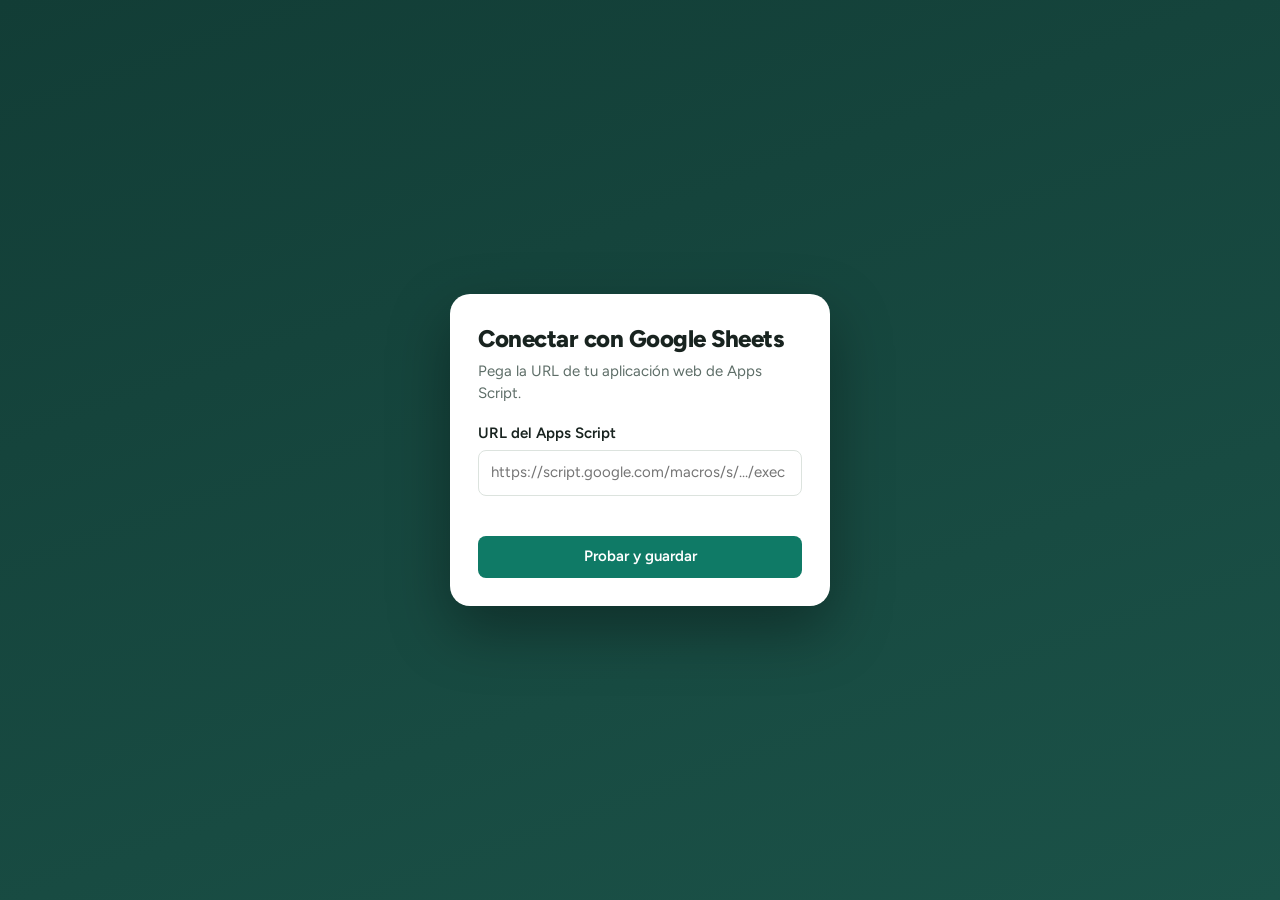
==== commit 5d87c89e: "Add files via upload" ====
--- a/index.html
+++ b/index.html
@@ -1,1313 +1,960 @@
 <!DOCTYPE html>
 <html lang="es">
 <head>
-  <meta charset="UTF-8">
-  <meta name="viewport" content="width=device-width, initial-scale=1.0">
-  <title>Menú Gourmet & Pedidos | Experiencia Culinaria</title>
-  <link href="https://fonts.googleapis.com/css2?family=Playfair+Display:ital,wght@0,500;0,700;1,400&family=Plus+Jakarta+Sans:wght@300;400;500;600;700&display=swap" rel="stylesheet">
-  <style>
-    :root {
-      --primary: #dc2626;
-      --primary-hover: #b91c1c;
-      --gold: #c5a059;
-      --gold-light: #dfc285;
-      --bg-dark: #0f1015;
-      --bg-card: #181920;
-      --bg-body: #121318;
-      --text-main: #f4f4f5;
-      --text-muted: #a1a1aa;
-      --border-color: #27272a;
-      --radius: 16px;
-    }
-
-    * { box-sizing: border-box; margin: 0; padding: 0; font-family: 'Plus Jakarta Sans', sans-serif; }
-    body { background-color: var(--bg-body); color: var(--text-main); min-height: 100vh; display: flex; flex-direction: column; padding-bottom: 90px; }
-
-    /* AVISO SI EL NEGOCIO ESTÁ CERRADO */
-    .closed-banner {
-      background: #dc2626;
-      color: white;
-      text-align: center;
-      padding: 15px;
-      font-weight: 700;
-      font-size: 1.1rem;
-      letter-spacing: 0.5px;
-      display: none;
-      box-shadow: 0 4px 15px rgba(220, 38, 38, 0.3);
-      z-index: 3000;
-    }
-
-    /* ENCABEZADO GOURMET */
-    header {
-      background: linear-gradient(135deg, #090a0d, #181920);
-      color: #fff;
-      padding: 50px 20px;
-      text-align: center;
-      border-bottom: 3px solid var(--gold);
-      box-shadow: 0 10px 30px rgba(0,0,0,0.4);
-    }
-
-    /* LOGOTIPO EN ENCABEZADO */
-    .header-logo-container {
-      margin-bottom: 18px;
-      display: flex;
-      justify-content: center;
-    }
-    .header-logo {
-      width: 130px;
-      height: 130px;
-      object-fit: cover;
-      border-radius: 50%;
-      border: 3px solid var(--gold);
-      box-shadow: 0 6px 20px rgba(197, 160, 89, 0.25);
-      background-color: #fff;
-    }
-
-    header h1 {
-      font-family: 'Playfair Display', serif;
-      font-size: 2.8rem;
-      font-weight: 700;
-      letter-spacing: 0.5px;
-      margin-bottom: 8px;
-      color: #fff;
-    }
-    header h1 span { color: var(--gold); font-style: italic; }
-    header p {
-      font-size: 1.05rem;
-      color: var(--gold-light);
-      font-weight: 300;
-      letter-spacing: 0.5px;
-      font-style: italic;
-    }
-
-    /* CONTENEDOR PRINCIPAL */
-    .container {
-      max-width: 1240px;
-      margin: 0 auto;
-      padding: 35px 20px;
-      flex: 1;
-      width: 100%;
-    }
-
-    /* BUSCADOR ELEGANTE */
-    .search-section {
-      margin-bottom: 35px;
-      display: flex;
-      justify-content: center;
-    }
-    .search-input {
-      width: 100%;
-      max-width: 600px;
-      padding: 15px 22px 15px 50px;
-      font-size: 1rem;
-      border: 1px solid var(--border-color);
-      border-radius: 50px;
-      outline: none;
-      background-color: var(--bg-card);
-      color: #fff;
-      box-shadow: 0 4px 20px rgba(0,0,0,0.2);
-      transition: all 0.3s cubic-bezier(0.16, 1, 0.3, 1);
-      background-image: url("data:image/svg+xml,%3Csvg xmlns='http://www.w3.org/2000/svg' width='18' height='18' fill='%23c5a059' viewBox='0 0 16 16'%3E%3Cpath d='M11.742 10.344a6.5 6.5 0 1 0-1.397 1.398h-.001q.044.06.098.115l3.85 3.85a1 1 0 0 0 1.415-1.414l-3.85-3.85a1 1 0 0 0-.115-.1zM12 6.5a5.5 5.5 0 1 1-11 0 5.5 5.5 0 0 1 11 0'/%3E%3C/svg%3E");
-      background-repeat: no-repeat;
-      background-position: 20px center;
-    }
-    .search-input:focus {
-      border-color: var(--gold);
-      box-shadow: 0 4px 25px rgba(197, 160, 89, 0.2);
-    }
-    .search-input::placeholder { color: var(--text-muted); }
-
-    /* BARRA DE CATEGORÍAS */
-    .categories-bar {
-      display: flex;
-      gap: 12px;
-      overflow-x: auto;
-      padding-bottom: 15px;
-      margin-bottom: 35px;
-      scrollbar-width: thin;
-      justify-content: start;
-    }
-    @media (min-width: 768px) {
-      .categories-bar { justify-content: center; flex-wrap: wrap; }
-    }
-    .cat-btn {
-      background: var(--bg-card);
-      border: 1px solid var(--border-color);
-      padding: 11px 24px;
-      border-radius: 30px;
-      font-weight: 600;
-      font-size: 0.9rem;
-      cursor: pointer;
-      white-space: nowrap;
-      transition: all 0.25s ease;
-      color: var(--text-muted);
-      box-shadow: 0 2px 6px rgba(0,0,0,0.1);
-    }
-    .cat-btn:hover { border-color: var(--gold); color: #fff; }
-    .cat-btn.active {
-      background: var(--gold);
-      color: var(--bg-dark);
-      border-color: var(--gold);
-      font-weight: 700;
-      box-shadow: 0 4px 15px rgba(197, 160, 89, 0.3);
-    }
-
-    /* TÍTULO DE CATEGORÍA */
-    .category-section-title {
-      font-family: 'Playfair Display', serif;
-      font-size: 1.9rem;
-      font-weight: 700;
-      margin: 45px 0 24px 0;
-      padding-bottom: 12px;
-      border-bottom: 2px solid var(--border-color);
-      color: var(--gold-light);
-    }
-
-    /* GRID DE PLATILLOS */
-    .menu-grid {
-      display: grid;
-      grid-template-columns: repeat(auto-fill, minmax(280px, 1fr));
-      gap: 24px;
-    }
-
-    .menu-card {
-      background: var(--bg-card);
-      border-radius: var(--radius);
-      overflow: hidden;
-      box-shadow: 0 10px 30px rgba(0,0,0,0.25);
-      border: 1px solid var(--border-color);
-      display: flex;
-      flex-direction: column;
-      justify-content: space-between;
-      transition: all 0.3s cubic-bezier(0.16, 1, 0.3, 1);
-      position: relative;
-    }
-    .menu-card:hover {
-      transform: translateY(-6px);
-      box-shadow: 0 15px 35px rgba(0,0,0,0.4);
-      border-color: var(--gold);
-    }
-
-    .menu-card.sold-out {
-      background-color: #14151a;
-      opacity: 0.75;
-    }
-    .menu-card.sold-out .menu-card-img {
-      filter: grayscale(90%);
-    }
-
-    .sold-out-badge {
-      position: absolute;
-      top: 15px;
-      right: 15px;
-      background: rgba(220, 38, 38, 0.95);
-      color: white;
-      padding: 6px 14px;
-      border-radius: 20px;
-      font-weight: 700;
-      font-size: 0.75rem;
-      letter-spacing: 0.5px;
-      box-shadow: 0 4px 12px rgba(220, 38, 38, 0.4);
-      z-index: 10;
-    }
-
-    .menu-card-img-wrapper {
-      position: relative;
-      width: 100%;
-      height: 190px;
-      overflow: hidden;
-      background-color: #0f1015;
-    }
-    .menu-card-img {
-      width: 100%;
-      height: 100%;
-      object-fit: cover;
-      transition: transform 0.5s ease;
-    }
-    .menu-card:hover .menu-card-img {
-      transform: scale(1.06);
-    }
-
-    .menu-card-body {
-      padding: 20px;
-      display: flex;
-      flex-direction: column;
-      gap: 14px;
-      flex: 1;
-      justify-content: space-between;
-    }
-
-    .menu-card-top {
-      display: flex;
-      justify-content: space-between;
-      align-items: flex-start;
-      gap: 12px;
-    }
-
-    .menu-card h3 {
-      font-size: 1.15rem;
-      font-weight: 700;
-      color: #fff;
-      line-height: 1.35;
-    }
-
-    .menu-card .price {
-      font-size: 1.3rem;
-      font-weight: 800;
-      color: var(--gold);
-      white-space: nowrap;
-    }
-
-    .btn-add {
-      background: linear-gradient(135deg, var(--gold), #a6833f);
-      color: var(--bg-dark);
-      border: none;
-      padding: 12px;
-      border-radius: 10px;
-      font-weight: 700;
-      font-size: 0.9rem;
-      cursor: pointer;
-      display: flex;
-      align-items: center;
-      justify-content: center;
-      gap: 8px;
-      transition: all 0.2s ease;
-      box-shadow: 0 4px 12px rgba(197, 160, 89, 0.2);
-    }
-    .btn-add:hover { background: #dfc285; transform: translateY(-1px); box-shadow: 0 6px 15px rgba(197, 160, 89, 0.3); }
-
-    .btn-add:disabled {
-      background: #27272a;
-      color: var(--text-muted);
-      cursor: not-allowed;
-      transform: none;
-      box-shadow: none;
-    }
-
-    /* BOTÓN FLOTANTE DEL CARRITO */
-    .cart-float-btn {
-      position: fixed;
-      bottom: 25px;
-      right: 25px;
-      background: var(--gold);
-      color: var(--bg-dark);
-      border: 2px solid var(--gold);
-      border-radius: 50px;
-      padding: 15px 28px;
-      font-size: 1rem;
-      font-weight: 800;
-      box-shadow: 0 10px 30px rgba(0,0,0,0.5);
-      cursor: pointer;
-      display: flex;
-      align-items: center;
-      gap: 12px;
-      z-index: 1000;
-      transition: all 0.3s cubic-bezier(0.16, 1, 0.3, 1);
-    }
-    .cart-float-btn:hover { transform: scale(1.05); background: var(--gold-light); }
-    .cart-badge {
-      background: var(--primary);
-      color: white;
-      border-radius: 50%;
-      width: 24px;
-      height: 24px;
-      display: flex;
-      align-items: center;
-      justify-content: center;
-      font-size: 0.8rem;
-      font-weight: 800;
-    }
-
-    /* PANEL LATERAL DEL CARRITO (DRAWER) */
-    .cart-overlay {
-      position: fixed;
-      top: 0; left: 0; right: 0; bottom: 0;
-      background: rgba(5, 5, 8, 0.8);
-      backdrop-filter: blur(6px);
-      display: none;
-      justify-content: flex-end;
-      z-index: 2000;
-      opacity: 0;
-      transition: opacity 0.3s ease;
-    }
-    .cart-overlay.show { display: flex; opacity: 1; }
-
-    .cart-drawer {
-      background: var(--bg-card);
-      color: var(--text-main);
-      width: 100%;
-      max-width: 450px;
-      height: 100%;
-      box-shadow: -10px 0 40px rgba(0,0,0,0.5);
-      display: flex;
-      flex-direction: column;
-      transform: translateX(100%);
-      transition: transform 0.3s cubic-bezier(0.16, 1, 0.3, 1);
-      border-left: 1px solid var(--border-color);
-    }
-    .cart-overlay.show .cart-drawer { transform: translateX(0); }
-
-    .cart-header {
-      padding: 20px 25px;
-      background: #090a0d;
-      color: white;
-      display: flex;
-      justify-content: space-between;
-      align-items: center;
-      border-bottom: 2px solid var(--gold);
-      flex-shrink: 0;
-    }
-    .cart-header h3 { font-family: 'Playfair Display', serif; font-size: 1.4rem; color: #fff; }
-    .close-cart { background: none; border: none; color: var(--text-muted); font-size: 1.8rem; cursor: pointer; transition: color 0.2s; }
-    .close-cart:hover { color: white; }
-
-    /* CUERPO CON SCROLL SUAVE */
-    .cart-body {
-      padding: 20px 25px;
-      flex: 1;
-      overflow-y: auto;
-      display: flex;
-      flex-direction: column;
-      gap: 18px;
-      scrollbar-width: thin;
-      scrollbar-color: var(--gold) var(--bg-card);
-    }
-
-    .cart-item {
-      display: flex;
-      justify-content: space-between;
-      align-items: center;
-      padding-bottom: 14px;
-      border-bottom: 1px solid var(--border-color);
-    }
-    .cart-item-info h5 { font-size: 1rem; font-weight: 700; color: #fff; margin-bottom: 3px; }
-    .cart-item-info small { color: var(--gold-light); font-size: 0.85rem; }
-    .cart-item-controls { display: flex; align-items: center; gap: 10px; }
-    .btn-qty { background: #27272a; border: 1px solid var(--border-color); color: #fff; width: 30px; height: 30px; border-radius: 50%; font-weight: bold; cursor: pointer; display: flex; align-items: center; justify-content: center; transition: background 0.2s; }
-    .btn-qty:hover { background: var(--gold); color: var(--bg-dark); }
-
-    /* FOOTER FIJO ABAJO */
-    .cart-footer {
-      padding: 20px 25px;
-      background: #0f1015;
-      border-top: 1px solid var(--border-color);
-      display: flex;
-      flex-direction: column;
-      gap: 12px;
-      flex-shrink: 0;
-      box-shadow: 0 -5px 20px rgba(0,0,0,0.3);
-    }
-    .cart-total-row { display: flex; justify-content: space-between; font-size: 1.3rem; font-weight: 800; color: #fff; }
-
-    .form-group { display: flex; flex-direction: column; gap: 6px; }
-    .form-group label { font-size: 0.85rem; font-weight: 600; color: var(--text-muted); }
-    .form-control { padding: 12px 16px; border: 1px solid var(--border-color); border-radius: 10px; font-size: 0.95rem; outline: none; transition: border-color 0.2s; background: var(--bg-card); color: #fff; }
-    .form-control:focus { border-color: var(--gold); }
-    .form-control::placeholder { color: #52525b; }
-
-    /* BOTÓN DE UBICACIÓN GPS */
-    .btn-location {
-      background: #0070f3;
-      border: 1px solid #38bdf8;
-      color: #ffffff;
-      padding: 14px;
-      border-radius: 12px;
-      font-weight: 700;
-      font-size: 1rem;
-      cursor: pointer;
-      display: flex;
-      align-items: center;
-      justify-content: center;
-      gap: 8px;
-      box-shadow: 0 4px 15px rgba(0, 112, 243, 0.3);
-      transition: all 0.2s;
-    }
-    .btn-location:hover { background: #0051d5; transform: translateY(-1px); }
-    .location-status { font-size: 0.8rem; color: #34d399; font-weight: 600; display: none; margin-top: 4px; text-align: center; }
-
-    /* ESTILOS DE MÉTODO DE PAGO Y TRANSFERENCIA */
-    .payment-methods-grid {
-      display: grid;
-      grid-template-columns: 1fr 1fr;
-      gap: 10px;
-      margin-top: 4px;
-    }
-    .pay-btn {
-      background: var(--bg-card);
-      border: 2px solid var(--border-color);
-      color: var(--text-muted);
-      padding: 12px;
-      border-radius: 12px;
-      font-weight: 700;
-      font-size: 0.9rem;
-      cursor: pointer;
-      display: flex;
-      align-items: center;
-      justify-content: center;
-      gap: 8px;
-      transition: all 0.25s ease;
-    }
-    .pay-btn:hover { border-color: var(--gold); color: #fff; }
-    .pay-btn.active {
-      background: rgba(197, 160, 89, 0.1);
-      border-color: var(--gold);
-      color: var(--gold);
-      box-shadow: 0 0 15px rgba(197, 160, 89, 0.15);
-    }
-
-    .transfer-box {
-      background: #14151a;
-      border: 2px dashed var(--gold);
-      border-radius: 12px;
-      padding: 15px;
-      display: none;
-      flex-direction: column;
-      gap: 8px;
-      font-size: 0.9rem;
-      color: var(--text-main);
-    }
-    .transfer-box p { line-height: 1.4; }
-    .transfer-box strong { color: var(--gold); }
-    
-    .btn-copy-clabe {
-      background: transparent;
-      border: 1px solid var(--gold);
-      color: var(--gold);
-      padding: 8px 12px;
-      border-radius: 8px;
-      font-weight: 700;
-      font-size: 0.85rem;
-      cursor: pointer;
-      display: inline-flex;
-      align-items: center;
-      gap: 6px;
-      margin-top: 4px;
-      transition: all 0.2s;
-      align-self: flex-start;
-    }
-    .btn-copy-clabe:hover { background: var(--gold); color: var(--bg-dark); }
-
-    .cash-change-box {
-      background: #14151a;
-      border: 1px solid var(--border-color);
-      padding: 10px 14px;
-      border-radius: 10px;
-      font-size: 0.95rem;
-      font-weight: 700;
-      color: #22c55e;
-      display: none;
-      justify-content: space-between;
-      align-items: center;
-    }
-
-    .btn-checkout-wa {
-      background: #25d366;
-      color: white;
-      border: none;
-      padding: 16px;
-      border-radius: 12px;
-      font-weight: 700;
-      font-size: 1.05rem;
-      cursor: pointer;
-      display: flex;
-      align-items: center;
-      justify-content: center;
-      gap: 10px;
-      box-shadow: 0 4px 15px rgba(37, 211, 102, 0.3);
-      transition: all 0.2s;
-    }
-    .btn-checkout-wa:hover { background: #20ba5a; transform: translateY(-1px); }
-    .btn-checkout-wa:disabled { background: #27272a; color: var(--text-muted); cursor: not-allowed; box-shadow: none; }
-
-    /* MODAL ELEGANTE PERSONALIZADO (CUSTOM ALERT) */
-    .custom-modal-overlay {
-      position: fixed;
-      top: 0; left: 0; right: 0; bottom: 0;
-      background: rgba(5, 5, 8, 0.85);
-      backdrop-filter: blur(8px);
-      display: none;
-      align-items: center;
-      justify-content: center;
-      z-index: 3000;
-      opacity: 0;
-      transition: opacity 0.3s ease;
-    }
-    .custom-modal-overlay.show { display: flex; opacity: 1; }
-
-    .custom-modal-box {
-      background: var(--bg-card);
-      border: 2px solid var(--gold);
-      border-radius: var(--radius);
-      padding: 30px;
-      width: 90%;
-      max-width: 420px;
-      text-align: center;
-      box-shadow: 0 20px 50px rgba(0,0,0,0.6);
-      transform: scale(0.9);
-      transition: transform 0.3s cubic-bezier(0.16, 1, 0.3, 1);
-    }
-    .custom-modal-overlay.show .custom-modal-box { transform: scale(1); }
-
-    .custom-modal-icon {
-      font-size: 3rem;
-      margin-bottom: 15px;
-    }
-
-    .custom-modal-box h3 {
-      font-family: 'Playfair Display', serif;
-      font-size: 1.6rem;
-      color: #fff;
-      margin-bottom: 12px;
-    }
-
-    .custom-modal-box p {
-      font-size: 1.05rem;
-      color: var(--text-muted);
-      line-height: 1.5;
-      margin-bottom: 25px;
-    }
-    .custom-modal-box p strong {
-      color: var(--gold-light);
-    }
-
-    .btn-modal-accept {
-      background: var(--gold);
-      color: var(--bg-dark);
-      border: none;
-      width: 100%;
-      padding: 14px;
-      border-radius: 12px;
-      font-weight: 800;
-      font-size: 1rem;
-      cursor: pointer;
-      transition: background 0.2s;
-      box-shadow: 0 4px 15px rgba(197, 160, 89, 0.3);
-    }
-    .btn-modal-accept:hover { background: var(--gold-light); }
-
-    footer {
-      background-color: #090a0d;
-      color: var(--text-muted);
-      text-align: center;
-      padding: 25px;
-      font-size: 0.9rem;
-      border-top: 1px solid var(--border-color);
-      margin-top: auto;
-    }
-    footer span { color: var(--gold); }
-  </style>
+<meta charset="UTF-8">
+<meta name="viewport" content="width=device-width, initial-scale=1, viewport-fit=cover">
+<title>POS Pro</title>
+<link rel="preconnect" href="https://fonts.googleapis.com">
+<link href="https://fonts.googleapis.com/css2?family=Figtree:wght@400;500;600;700;800&display=swap" rel="stylesheet">
+<style>
+:root{
+  --nopal:#123D36; --nopal-2:#1B5248; --brand:#0F7A66; --brand-ink:#fff;
+  --chile:#C8372D; --maiz:#E2A329;
+  --bg:#F2F5F2; --surface:#fff; --text:#18231F; --muted:#5E6E68; --line:#DCE3DE;
+  --sidebar-text:#DCEBE5; --radius:12px; --radius-sm:8px;
+  --font:'Figtree',system-ui,-apple-system,'Segoe UI',sans-serif;
+}
+@media (prefers-color-scheme:dark){
+  :root:not([data-theme=light]){--bg:#0E1513;--surface:#16201D;--text:#E7EFEB;--muted:#93A59E;--line:#27352F;--brand:#2BB79C;--brand-ink:#08201A;--nopal:#0A211D;--nopal-2:#12302A}
+}
+:root[data-theme=dark]{--bg:#0E1513;--surface:#16201D;--text:#E7EFEB;--muted:#93A59E;--line:#27352F;--brand:#2BB79C;--brand-ink:#08201A;--nopal:#0A211D;--nopal-2:#12302A}
+*{box-sizing:border-box;margin:0}
+html,body{height:100%}
+body{font-family:var(--font);background:var(--bg);color:var(--text);font-size:15px;line-height:1.45;padding:env(safe-area-inset-top,0) 0 env(safe-area-inset-bottom,0)}
+button{font:inherit;cursor:pointer;border:0;border-radius:var(--radius-sm);padding:10px 16px;font-weight:600;background:var(--brand);color:var(--brand-ink);transition:transform .08s,filter .15s}
+button:hover{filter:brightness(1.07)} button:active{transform:scale(.97)}
+button.ghost{background:transparent;color:var(--text);border:1px solid var(--line)}
+button:focus-visible,input:focus-visible{outline:3px solid var(--maiz);outline-offset:2px}
+input{font:inherit;width:100%;padding:11px 12px;border:1px solid var(--line);border-radius:var(--radius-sm);background:var(--surface);color:var(--text)}
+.hidden{display:none!important}
+
+/* Pantallas de acceso */
+.gate{min-height:100%;display:grid;place-items:center;padding:20px;background:linear-gradient(160deg,var(--nopal),var(--nopal-2))}
+.gate-card{background:var(--surface);border-radius:20px;padding:28px;width:100%;max-width:380px;box-shadow:0 24px 60px rgba(0,0,0,.35)}
+.gate-card h1{font-size:1.5rem;font-weight:800;letter-spacing:-.02em;margin-bottom:4px}
+.gate-card p{color:var(--muted);margin-bottom:18px}
+.gate-card label{display:block;font-weight:600;margin:12px 0 6px}
+.users{display:flex;flex-wrap:wrap;gap:8px;margin-bottom:14px}
+.users button{background:var(--bg);color:var(--text);border:1px solid var(--line)}
+.users button.on{background:var(--brand);color:var(--brand-ink);border-color:var(--brand)}
+.dots{display:flex;justify-content:center;gap:12px;margin:10px 0 16px}
+.dots i{width:14px;height:14px;border-radius:50%;border:2px solid var(--line)} .dots i.f{background:var(--brand);border-color:var(--brand)}
+.pad{display:grid;grid-template-columns:repeat(3,1fr);gap:10px}
+.pad button{padding:16px;font-size:1.25rem;background:var(--bg);color:var(--text);border:1px solid var(--line)}
+.err{color:var(--chile);font-weight:600;min-height:22px;text-align:center;margin-top:10px}
+
+/* App */
+#app{display:grid;grid-template-columns:240px 1fr;height:100%}
+.side{background:var(--nopal);color:var(--sidebar-text);display:flex;flex-direction:column;padding:18px 12px;gap:4px;overflow:auto}
+.brand{font-weight:800;font-size:1.2rem;padding:4px 10px 16px;color:#fff;letter-spacing:-.02em}
+.nav{display:flex;align-items:center;gap:10px;width:100%;text-align:left;background:transparent;color:var(--sidebar-text);padding:11px 12px}
+.nav:hover{background:var(--nopal-2);filter:none} .nav.on{background:var(--brand);color:var(--brand-ink)}
+.nav small{margin-left:auto;opacity:.6;font-weight:500}
+.side .spacer{flex:1}
+.who{padding:10px;font-size:.85rem;opacity:.85}
+main{overflow:auto;padding:26px 30px}
+.top{display:flex;align-items:center;justify-content:space-between;margin-bottom:22px;gap:12px}
+.top h2{font-size:1.6rem;font-weight:800;letter-spacing:-.02em}
+.pill{display:inline-flex;align-items:center;gap:6px;padding:5px 11px;border-radius:99px;font-size:.8rem;font-weight:700;background:var(--surface);border:1px solid var(--line)}
+.pill b{width:9px;height:9px;border-radius:50%;background:var(--muted)} .pill.ok b{background:var(--brand)} .pill.bad b{background:var(--chile)}
+.grid{display:grid;grid-template-columns:repeat(auto-fill,minmax(240px,1fr));gap:14px}
+.card{background:var(--surface);border:1px solid var(--line);border-radius:var(--radius);padding:18px}
+.card h3{font-size:1rem;margin-bottom:6px} .card p{color:var(--muted);font-size:.9rem}
+.tag{display:inline-block;margin-top:10px;font-size:.78rem;font-weight:700;padding:3px 9px;border-radius:6px;background:var(--bg);color:var(--muted)}
+.tag.live{background:var(--brand);color:var(--brand-ink)}
+.table{width:100%;border-collapse:collapse} .table td,.table th{padding:10px;border-bottom:1px solid var(--line);text-align:left}
+#toasts{position:fixed;right:16px;bottom:calc(16px + env(safe-area-inset-bottom,0));display:flex;flex-direction:column;gap:8px;z-index:50}
+.toast{background:var(--text);color:var(--bg);padding:12px 16px;border-radius:var(--radius-sm);font-weight:600;box-shadow:0 8px 24px rgba(0,0,0,.25)}
+.toast.error{background:var(--chile);color:#fff}
+.modal-bg{position:fixed;inset:0;background:rgba(0,0,0,.5);display:grid;place-items:center;padding:16px;z-index:40}
+.modal{background:var(--surface);border-radius:var(--radius);padding:22px;max-width:420px;width:100%}
+.modal h3{margin-bottom:8px} .modal .row{display:flex;gap:10px;justify-content:flex-end;margin-top:18px}
+
+.form label{display:block;font-weight:600;margin-top:12px;font-size:.9rem}.form input,.form select{margin-top:5px;font-weight:400}
+select{font:inherit;width:100%;padding:11px 12px;border:1px solid var(--line);border-radius:var(--radius-sm);background:var(--surface);color:var(--text)}
+.bar{display:flex;gap:10px;flex-wrap:wrap;margin-bottom:14px;align-items:center}.bar input,.bar select{width:auto;flex:1;min-width:150px}
+.tabs{display:flex;gap:6px;margin-bottom:16px}.tabs button{background:var(--surface);color:var(--text);border:1px solid var(--line)}.tabs button.on{background:var(--brand);color:var(--brand-ink);border-color:var(--brand)}
+.tw{overflow-x:auto;background:var(--surface);border:1px solid var(--line);border-radius:var(--radius)}.tw .table th{font-size:.82rem;color:var(--muted)}
+.mini{padding:6px 10px;font-size:.82rem;margin-right:4px}.off{opacity:.5}.muted{color:var(--muted)}
+.badge{padding:2px 9px;border-radius:6px;font-size:.78rem;font-weight:700;background:var(--bg)}.badge.ok{background:var(--brand);color:var(--brand-ink)}.badge.warn{background:var(--chile);color:#fff}
+
+.pos{display:grid;grid-template-columns:1fr 390px;gap:16px;align-items:start}
+.pos-r{background:var(--surface);border:1px solid var(--line);border-radius:var(--radius);display:flex;flex-direction:column;position:sticky;top:0;max-height:calc(100vh - 100px)}
+.pos-r>div{padding:12px 14px}.cart{flex:1;overflow:auto;border-top:1px solid var(--line);border-bottom:1px solid var(--line)}
+.chips{display:flex;gap:6px;overflow-x:auto;padding-bottom:6px;margin-bottom:10px}.chips button{white-space:nowrap;background:var(--surface);color:var(--text);border:1px solid var(--line)}.chips button.on{background:var(--brand);color:var(--brand-ink);border-color:var(--brand)}
+.pgrid{display:grid;grid-template-columns:repeat(auto-fill,minmax(135px,1fr));gap:10px}
+.prod{display:flex;flex-direction:column;align-items:flex-start;text-align:left;background:var(--surface);color:var(--text);border:1px solid var(--line);min-height:86px;gap:3px;padding:12px}.prod span{color:var(--brand);font-weight:800}.prod small{color:var(--muted);font-weight:500}.prod[disabled]{opacity:.45;cursor:not-allowed}
+.seg{display:flex;gap:4px}.seg button{flex:1;background:var(--bg);color:var(--text);border:1px solid var(--line)}.seg button.on{background:var(--nopal);color:#fff;border-color:var(--nopal)}
+.line{padding:9px 0;border-bottom:1px dashed var(--line)}.line .l1{display:flex;justify-content:space-between;gap:8px;font-weight:600}.line .l2{display:flex;gap:4px;align-items:center;margin-top:6px;flex-wrap:wrap}
+.qty{display:inline-flex;align-items:center;gap:6px}.qty button{padding:2px 10px}.tot{display:flex;justify-content:space-between;padding:2px 0}.tot.big{font-size:1.4rem;font-weight:800}
+.sub{font-size:.8rem;color:var(--muted)}.pay label{display:flex;align-items:center;gap:10px;margin-top:10px;font-weight:600}.pay label span{width:110px}
+@media(max-width:900px){.pos{grid-template-columns:1fr}.pos-r{position:static;max-height:none}}
+
+.mgrid{display:grid;grid-template-columns:repeat(auto-fill,minmax(130px,1fr));gap:10px;margin-bottom:22px}
+.mesa{display:flex;flex-direction:column;align-items:flex-start;text-align:left;gap:3px;min-height:96px;padding:12px;background:var(--surface);color:var(--text);border:2px solid var(--line)}
+.mesa b{font-size:1.25rem}.mesa small{color:var(--muted);font-weight:500}.mesa.oc{border-color:var(--brand)}.mesa.pc{border-color:var(--maiz)}.mesa.lt{box-shadow:0 0 0 3px var(--brand)}
+.kds{display:grid;grid-template-columns:repeat(auto-fill,minmax(270px,1fr));gap:12px;align-items:start}
+.tk{background:var(--surface);border:2px solid var(--line);border-radius:12px;padding:12px}.tk.warn{border-color:var(--maiz)}.tk.late{border-color:var(--chile)}
+.tk h4{display:flex;justify-content:space-between;font-size:1.05rem}.kit{display:flex;justify-content:space-between;gap:8px;width:100%;margin-top:6px;text-align:left;background:var(--bg);color:var(--text);border:1px solid var(--line)}
+.kit.Preparando{background:var(--maiz);color:#1a1200;border-color:var(--maiz)}.kit.Listo{background:var(--brand);color:var(--brand-ink)}
+.h2{font-size:1.05rem;font-weight:800;margin:6px 0 10px}
+.kpi b{display:block;font-size:1.45rem;margin-top:2px}.kpi span{color:var(--muted);font-size:.85rem}.den{display:grid;grid-template-columns:repeat(3,1fr);gap:8px}.den label{font-size:.85rem;font-weight:600}.den input{margin-top:3px;padding:8px}.big{font-size:1.2rem;font-weight:800}
+.pwrap{display:flex;gap:6px}.pwrap input{flex:1}.pwrap button{padding:8px 12px;font-size:.85rem;white-space:nowrap}
+.meter{height:6px;border-radius:4px;background:var(--line);margin-top:6px;overflow:hidden}.meter i{display:block;height:100%;width:0;transition:width .2s,background .2s}
+.recientes{display:flex;gap:6px;flex-wrap:wrap;margin-bottom:6px}.recientes button{padding:5px 10px;font-size:.8rem;background:var(--bg);color:var(--text);border:1px solid var(--line)}
+@media(max-width:760px){
+  #app{grid-template-columns:1fr;grid-template-rows:1fr auto}
+  .side{flex-direction:row;order:2;padding:6px;overflow-x:auto}.brand,.who,.spacer,.nav small{display:none}
+  .nav{flex-direction:column;gap:2px;font-size:.72rem;padding:8px 10px;width:auto;min-width:68px;text-align:center}
+  main{padding:18px 16px}
+}
+@media(prefers-reduced-motion:reduce){*{transition:none!important}}
+</style>
 </head>
 <body>
 
-  <!-- AVISO SI EL NEGOCIO ESTÁ CERRADO -->
-  <div id="closed-banner" class="closed-banner">
-    🔴 ¡Lo sentimos! Por el momento nuestro menú se encuentra cerrado. Vuelve pronto o haz tu pedido en horario de servicio.
-  </div>
-
-  <header>
-    <div class="header-logo-container">
-      <img src="https://i.postimg.cc/gc5Dnjh6/LM.jpg" alt="Logo del Negocio" class="header-logo">
-    </div>
-    <h1>Tacos & Papas<span>GyF</span></h1>
-    <p>"El sazón de la carnita asada listo para disfrutar en casa"</p>
-  </header>
-
-  <div class="container">
-    
-    <div class="search-section">
-      <input type="text" id="search-input" class="search-input" placeholder="Buscar platillo, taco o bebida..." oninput="filterMenu()">
-    </div>
-
-    <div class="categories-bar" id="categories-bar">
-      <button class="cat-btn active" onclick="selectCategory('todos', this)">Todos</button>
-    </div>
-
-    <div id="menu-container">
-      <div style="text-align:center; padding: 60px; color: var(--text-muted); font-size: 1.1rem;">Cargando informacion de la base de datos...</div>
-    </div>
-
-  </div>
-
-  <!-- BOTÓN FLOTANTE CARRITO -->
-  <button class="cart-float-btn" id="cart-float-btn" onclick="toggleCartDrawer()">
-    🛒 Ver Pedido <span class="cart-badge" id="cart-counter">0</span>
-  </button>
-
-  <!-- PANEL LATERAL DEL CARRITO -->
-  <div class="cart-overlay" id="cart-overlay" onclick="if(event.target === this) toggleCartDrawer()">
-    <div class="cart-drawer">
-      <div class="cart-header">
-        <h3>Tu Orden</h3>
-        <button class="close-cart" onclick="toggleCartDrawer()">&times;</button>
-      </div>
-
-      <!-- CUERPO CON SCROLL SUAVE -->
-      <div class="cart-body" id="cart-items-container">
-        <p style="text-align: center; color: var(--text-muted); margin-top: 40px;">Tu carrito se encuentra vacío</p>
-      </div>
-
-      <!-- FOOTER FIJO ABAJO -->
-      <div class="cart-footer">
-        <div class="cart-total-row">
-          <span>Total a Pagar:</span>
-          <span id="cart-total-val" style="color: var(--gold);">$0.00</span>
-        </div>
-        <button class="btn-checkout-wa" id="btn-wa-order" onclick="sendOrderWhatsApp()">
-          📲 Enviar Pedido por WhatsApp
-        </button>
-      </div>
-    </div>
-  </div>
-
-  <!-- MODAL ELEGANTE DE PEDIDO EXITOSO -->
-  <div class="custom-modal-overlay" id="success-modal">
-    <div class="custom-modal-box">
-      <div class="custom-modal-icon">✨</div>
-      <h3>¡Pedido Enviado con Éxito!</h3>
-      <p>Tu orden ha sido registrada correctamente. Tu tiempo de entrega estimado será de <strong>30 a 40 minutos como máximo</strong>.</p>
-      <button class="btn-modal-accept" onclick="closeSuccessModalAndReset()">Aceptar</button>
-    </div>
-  </div>
-
-  <footer>
-    <p>&copy; 2026 <span>Tacos & Papas</span>. GyF.</p>
-  </footer>
-
-  <script>
-    const API_URL = 'https://script.google.com/macros/s/AKfycbwmshhTlMACbqqAA000La_2E3egpaAWPaI0g7ddYHLXo5oFdux31gYgd9Ibfz9i53wqsw/exec';
-
-    // COORDENADAS DEL NEGOCIO
-    const STORE_LAT = 25.923945369456046;
-    const STORE_LNG = -100.24093502914572;
-
-    let allProducts = [];
-    let categoriesList = [];
-    let activeCategory = 'todos';
-    let cart = [];
-    let isMenuOpen = true;
-    let selectedPaymentMethod = 'efectivo';
-    let customerLocationUrl = '';
-    let shippingCost = 0;
-    let deliveryDistanceMeters = 0;
-
-    const DEFAULT_IMAGE = 'https://images.unsplash.com/photo-1565299585323-38d6b0865b47?auto=format&fit=crop&w=700&q=80';
-
-    document.addEventListener('DOMContentLoaded', () => {
-      checkMenuStatusAndLoad();
+<section id="setup" class="gate hidden"><div class="gate-card">
+  <h1>Conectar con Google Sheets</h1>
+  <p>Pega la URL de tu aplicación web de Apps Script.</p>
+  <label for="api-url">URL del Apps Script</label>
+  <input id="api-url" placeholder="https://script.google.com/macros/s/.../exec">
+  <div class="err" id="setup-err"></div>
+  <button style="width:100%;margin-top:8px" onclick="saveApiUrl()">Probar y guardar</button>
+</div></section>
+
+<section id="login" class="gate hidden"><div class="gate-card">
+  <h1 id="login-title">POS Pro</h1>
+  <p>Inicia sesión para continuar.</p>
+  <form onsubmit="loginSubmit(event)" autocomplete="on">
+    <label for="lg-user">Usuario</label>
+    <input id="lg-user" name="username" autocomplete="username" autocapitalize="none" autocorrect="off" spellcheck="false" required>
+    <label for="lg-pass">Contraseña</label>
+    <div class="pwrap"><input id="lg-pass" name="password" type="password" autocomplete="current-password" required><button type="button" class="ghost" id="lg-eye" onclick="togglePass()">Mostrar</button></div>
+    <div class="err" id="login-err" role="alert"></div>
+    <button type="submit" id="lg-btn" style="width:100%">Entrar</button>
+  </form>
+  <button class="ghost" style="width:100%;margin-top:8px" onclick="changeApiUrl()">Cambiar conexión</button>
+</div></section>
+
+<div id="app" class="hidden">
+  <aside class="side">
+    <div class="brand" id="brand">POS Pro</div>
+    <div id="nav"></div>
+    <div class="spacer"></div>
+    <div class="who" id="who"></div>
+    <button class="ghost nav" style="color:var(--sidebar-text);border-color:var(--nopal-2);margin-bottom:6px" onclick="miCuenta()">Mi cuenta</button>
+    <button class="ghost nav" style="color:var(--sidebar-text);border-color:var(--nopal-2)" onclick="logout()">Cerrar sesión</button>
+  </aside>
+  <main>
+    <div class="top"><h2 id="view-title"></h2><div style="display:flex;gap:8px;align-items:center"><button class="pill hidden" id="menuSw" onclick="toggleMenu()"></button><span class="pill" id="conn"><b></b><span>Conectando</span></span></div></div>
+    <div id="view"></div>
+  </main>
+</div>
+<div id="toasts"></div>
+
+<script>
+/* ============ CORE: Estado ============ */
+const S = { url: localStorage.getItem('pos_api_url') || '', token: sessionStorage.getItem('pos_token') || '', user: JSON.parse(sessionStorage.getItem('pos_user') || 'null'), config: {} };
+const $ = id => document.getElementById(id);
+const money = n => new Intl.NumberFormat('es-MX', { style: 'currency', currency: 'MXN' }).format(Number(n) || 0);
+
+/* ============ CORE: API (único punto de contacto con Sheets) ============ */
+const API = {
+  async call(action, payload = {}) {
+    // text/plain evita el preflight CORS de Apps Script
+    const res = await fetch(S.url, { method: 'POST', headers: { 'Content-Type': 'text/plain;charset=utf-8' }, body: JSON.stringify({ action, token: S.token, ...payload }) });
+    const j = await res.json();
+    if (!j.ok) { if (j.error === 'SESION_EXPIRADA') { logout(); throw new Error('Tu sesión expiró. Ingresa de nuevo.'); } throw new Error(j.error); }
+    return j.data;
+  },
+  list: t => API.call('list', { table: t }),
+  save: (t, row, key) => API.call('save', { table: t, row, key }),
+  deactivate: (t, id) => API.call('deactivate', { table: t, id }),
+  nextFolio: () => API.call('nextFolio')
+};
+
+/* ============ CORE: UI ============ */
+function toast(msg, type = 'info') { const t = document.createElement('div'); t.className = 'toast ' + type; t.textContent = msg; $('toasts').append(t); setTimeout(() => t.remove(), 3500); }
+function confirmModal(title, msg, okText = 'Confirmar') {
+  return new Promise(res => {
+    const bg = document.createElement('div'); bg.className = 'modal-bg';
+    bg.innerHTML = `<div class="modal" role="dialog" aria-modal="true"><h3></h3><p style="color:var(--muted)"></p><div class="row"><button class="ghost">Cancelar</button><button>${okText}</button></div></div>`;
+    bg.querySelector('h3').textContent = title; bg.querySelector('p').textContent = msg;
+    const [no, yes] = bg.querySelectorAll('button'); no.onclick = () => { bg.remove(); res(false); }; yes.onclick = () => { bg.remove(); res(true); };
+    document.body.append(bg); yes.focus();
+  });
+}
+
+/* ============ Conexión y login ============ */
+function show(id) { ['setup', 'login', 'app'].forEach(x => $(x).classList.toggle('hidden', x !== id)); }
+async function saveApiUrl() {
+  const url = $('api-url').value.trim(); $('setup-err').textContent = '';
+  try { const r = await fetch(url, { method: 'POST', headers: { 'Content-Type': 'text/plain' }, body: JSON.stringify({ action: 'ping' }) }); if (!(await r.json()).ok) throw 0; S.url = url; localStorage.setItem('pos_api_url', url); initLogin(); }
+  catch { $('setup-err').textContent = 'No se pudo conectar. Revisa que la URL termine en /exec y que el acceso sea "Cualquiera".'; }
+}
+function changeApiUrl() { show('setup'); $('api-url').value = S.url; }
+
+function initLogin() {
+  show('login'); $('login-err').textContent = '';
+  $('login-title').textContent = localStorage.getItem('pos_negocio') || 'POS Pro';
+  $('lg-user').value = localStorage.getItem('pos_last_user') || ''; $('lg-pass').value = '';
+  ($('lg-user').value ? $('lg-pass') : $('lg-user')).focus();
+}
+function togglePass() { const i = $('lg-pass'); i.type = i.type === 'password' ? 'text' : 'password'; $('lg-eye').textContent = i.type === 'password' ? 'Mostrar' : 'Ocultar'; }
+async function loginSubmit(e) {
+  e.preventDefault(); const b = $('lg-btn'); $('login-err').textContent = ''; b.disabled = true; b.textContent = 'Entrando…';
+  try {
+    const r = await API.call('login', { usuario: $('lg-user').value, pass: $('lg-pass').value });
+    S.token = r.token; S.user = r.user; sessionStorage.setItem('pos_token', r.token); sessionStorage.setItem('pos_user', JSON.stringify(r.user)); localStorage.setItem('pos_last_user', r.user.usuario);
+    $('lg-pass').value = ''; startApp();
+  } catch (x) { $('login-err').textContent = x.message; $('lg-pass').value = ''; $('lg-pass').focus(); }
+  finally { b.disabled = false; b.textContent = 'Entrar'; }
+}
+function logout() { clearInterval(window._pwPoll); S.token = ''; S.user = null; sessionStorage.clear(); S.url ? initLogin() : show('setup'); }
+
+/* ============ Módulos y router ============ */
+// live:true = ya construido. Los demás se activan en su bloque.
+const ALL = ['Admin', 'Gerente', 'Cajero', 'Mesero', 'Cocina'];
+const MODULES = [
+  { id: 'inicio', label: 'Inicio', icon: '🏠', roles: ALL, live: true, render: renderHome },
+  { id: 'venta', label: 'Venta rápida', icon: '🧾', roles: ['Admin', 'Gerente', 'Cajero'], live: true, render: renderVenta },
+  { id: 'mesas', label: 'Mesas y delivery', icon: '🍽️', roles: ['Admin', 'Gerente', 'Cajero', 'Mesero'], live: true, render: renderMesas },
+  { id: 'cuenta', label: 'Cuenta', icon: '🧾', roles: ['Admin', 'Gerente', 'Cajero', 'Mesero'], live: true, hidden: true, render: renderVenta },
+  { id: 'cocina', label: 'Cocina', icon: '👨‍🍳', roles: ['Admin', 'Gerente', 'Cajero', 'Cocina'], live: true, render: renderCocina },
+  { id: 'caja', label: 'Caja', icon: '💵', roles: ['Admin', 'Gerente', 'Cajero'], live: true, render: () => renderCaja() },
+  { id: 'historial', label: 'Historial', icon: '📋', roles: ['Admin', 'Gerente', 'Cajero'], live: true, render: renderVentas },
+  { id: 'productos', label: 'Catálogo', icon: '🌮', roles: ['Admin', 'Gerente'], live: true, render: () => renderCatalog() },
+  { id: 'inventario', label: 'Inventario', icon: '📦', roles: ['Admin', 'Gerente'], block: 7, desc: 'Insumos, recetas y costos reales.' },
+  { id: 'reportes', label: 'Reportes', icon: '📊', roles: ['Admin', 'Gerente'], block: 10, desc: 'Dashboard, utilidad y comparativos.' },
+  { id: 'usuarios', label: 'Usuarios', icon: '👤', roles: ['Admin'], live: true, render: renderUsers },
+  { id: 'actividad', label: 'Actividad', icon: '🕘', roles: ['Admin'], live: true, render: renderLog },
+  { id: 'config', label: 'Configuración', icon: '⚙️', roles: ['Admin'], live: true, render: renderConfig }
+];
+function startApp() {
+  show('app');
+  $('who').textContent = `${S.user.nombre} · ${S.user.rol}`;
+  $('nav').innerHTML = ''; MODULES.filter(m => m.roles.includes(S.user.rol) && !m.hidden).forEach(m => {
+    const b = document.createElement('button'); b.className = 'nav'; b.dataset.id = m.id; b.innerHTML = `<span>${m.icon}</span>${m.label}`; b.onclick = () => { location.hash = m.id; }; $('nav').append(b);
+  });
+  API.call('getConfig').then(c => { S.config = c; localStorage.setItem('pos_negocio', c.negocio || ''); $('brand').textContent = c.negocio || 'POS Pro'; document.title = c.negocio || 'POS Pro'; drawMenuSw(); setConn(true); }).catch(() => setConn(false));
+  route();
+  postLogin(); startWebPoll();
+}
+function setConn(ok) { const c = $('conn'); c.className = 'pill ' + (ok ? 'ok' : 'bad'); c.lastElementChild.textContent = ok ? 'Conectado a Sheets' : 'Sin conexión'; }
+function route() {
+  if (!S.user) return;
+  clearInterval(window._poll);
+  const m = MODULES.find(x => x.id === (location.hash.slice(1) || 'inicio') && x.roles.includes(S.user.rol)) || MODULES[0];
+  document.querySelectorAll('.nav[data-id]').forEach(b => b.classList.toggle('on', b.dataset.id === (m.id === 'cuenta' ? 'mesas' : m.id)));
+  $('view-title').textContent = m.label;
+  m.live ? m.render() : ($('view').innerHTML = `<div class="card"><h3>Disponible en el Bloque ${m.block}</h3><p>${m.desc}</p></div>`);
+}
+window.addEventListener('hashchange', route);
+
+function renderHome() {
+  const cards = MODULES.slice(1).filter(m => m.roles.includes(S.user.rol) && !m.live).map(m => `<div class="card"><h3>${m.icon} ${m.label}</h3><p>${m.desc}</p><span class="tag">Bloque ${m.block}</span></div>`).join('');
+  $('view').innerHTML = `<div class="card" style="margin-bottom:14px"><h3>Tu punto de venta está operativo</h3><p>Venta, mesas, cocina, delivery, caja con liquidación por propietario, historial y configuración están listos. Siguen inventario y reportes.</p><span class="tag live">Bloques 0 a 6 y 11</span></div><div class="grid">${cards}</div>`;
+}
+
+/* ============ Utilidades de formularios ============ */
+const esc = s => String(s ?? '').replace(/[&<>"']/g, c => ({ '&': '&amp;', '<': '&lt;', '>': '&gt;', '"': '&quot;', "'": '&#39;' }[c]));
+const STR = [['', 0, 'transparent'], ['Débil', 25, 'var(--chile)'], ['Débil', 40, 'var(--chile)'], ['Regular', 60, 'var(--maiz)'], ['Buena', 80, 'var(--brand)'], ['Fuerte', 100, 'var(--brand)']];
+function strength(p) { let n = 0; if (p.length >= 8) n++; if (p.length >= 12) n++; if (/[a-z]/.test(p) && /[A-Z]/.test(p)) n++; if (/\d/.test(p)) n++; if (/[^A-Za-z0-9]/.test(p)) n++; return p ? Math.max(1, n) : 0; }
+function formModal(title, fields, vals = {}, note = '') {
+  return new Promise(res => {
+    const bg = document.createElement('div'); bg.className = 'modal-bg';
+    bg.innerHTML = `<div class="modal" role="dialog" aria-modal="true"><h3>${esc(title)}</h3>${note ? `<p class="muted">${esc(note)}</p>` : ''}<div class="form">${fields.map(f => `<label>${esc(f.label)}${f.type === 'select' ? `<select id="f_${f.k}">${f.opts.map(o => `<option value="${esc(o[0])}">${esc(o[1])}</option>`).join('')}</select>` : `<input id="f_${f.k}" type="${f.type || 'text'}" ${f.attrs || ''}>`}${f.meter ? `<div class="meter"><i id="mt_${f.k}"></i></div><small class="sub" id="ml_${f.k}"></small>` : ''}</label>`).join('')}</div><div class="err" id="f_err" role="alert"></div><div class="row">${note.includes('obligatorio') ? '' : '<button class="ghost" id="f_no">Cancelar</button>'}<button id="f_ok">Guardar</button></div></div>`;
+    fields.forEach(f => {
+      const el = bg.querySelector('#f_' + f.k); el.value = vals[f.k] ?? f.def ?? '';
+      if (f.meter) el.addEventListener('input', () => { const m = STR[strength(el.value)]; bg.querySelector('#mt_' + f.k).style.cssText = `width:${m[1]}%;background:${m[2]}`; bg.querySelector('#ml_' + f.k).textContent = m[0]; });
     });
-
-    async function checkMenuStatusAndLoad() {
-      try {
-        const statusRes = await fetch(`${API_URL}?action=getMenuStatus`);
-        const statusData = await statusRes.json();
-        
-        if (statusData.menuStatus === "CERRADO") {
-          isMenuOpen = false;
-          document.getElementById('closed-banner').style.display = 'block';
-        }
-      } catch (err) {
-        console.error("No se pudo verificar el estado del menú", err);
+    const no = bg.querySelector('#f_no'); if (no) no.onclick = () => { bg.remove(); res(null); };
+    const ok = () => {
+      const out = {}, err = m => bg.querySelector('#f_err').textContent = m;
+      for (const f of fields) {
+        let v = bg.querySelector('#f_' + f.k).value; if (f.type !== 'password') v = v.trim();
+        if (f.req && v === '') return err(`Completa: ${f.label}`);
+        if (f.min && v !== '' && v.length < f.min) return err(`${f.label}: mínimo ${f.min} caracteres`);
+        if (f.pattern && v !== '' && !f.pattern.test(v)) return err(f.msg || `${f.label} no es válido`);
+        if (f.type === 'number') { v = v === '' ? 0 : Number(v); if (v < 0 || isNaN(v)) return err(`${f.label} no es válido`); }
+        out[f.k] = v;
       }
-
-      fetchMenuData();
-    }
-
-    async function fetchMenuData() {
-      const container = document.getElementById('menu-container');
-      try {
-        const response = await fetch(API_URL);
-        const data = await response.json();
-
-        if (data.products && data.categories) {
-          allProducts = data.products;
-          categoriesList = data.categories;
-        } else if (Array.isArray(data)) {
-          allProducts = data;
-          categoriesList = [...new Set(data.map(p => p.categoria || p.category))];
-        }
-
-        renderCategoriesBar();
-        renderProducts(allProducts);
-      } catch (error) {
-        container.innerHTML = `<div style="text-align: center; color: var(--gold); padding: 40px;">Error al conectar con la base de datos.</div>`;
+      bg.remove(); res(out);
+    };
+    bg.querySelector('#f_ok').onclick = ok; bg.addEventListener('keydown', e => { if (e.key === 'Enter' && e.target.tagName !== 'BUTTON') { e.preventDefault(); ok(); } });
+    document.body.append(bg); bg.querySelector('input,select').focus();
+  });
+}
+async function run(fn, okMsg) { try { await fn(); if (okMsg) toast(okMsg); } catch (e) { toast(e.message, 'error'); } }
+
+/* ============ Mi cuenta: contraseña y PIN de supervisor ============ */
+const saveUserLocal = () => sessionStorage.setItem('pos_user', JSON.stringify(S.user));
+async function changeMyPass(forced = false) {
+  const note = forced ? 'Es obligatorio crear tu contraseña personal antes de continuar. Mínimo 8 caracteres; mezcla letras y números.' : 'Mínimo 8 caracteres; mezcla letras y números.';
+  const fields = (forced ? [] : [{ k: 'actual', label: 'Contraseña actual', type: 'password', req: true }]).concat([{ k: 'nueva', label: 'Nueva contraseña', type: 'password', req: true, min: 8, meter: true }, { k: 'nueva2', label: 'Repite la nueva contraseña', type: 'password', req: true }]);
+  for (;;) {
+    const v = await formModal('Contraseña', fields, {}, note); if (!v) return null;
+    if (v.nueva !== v.nueva2) { toast('Las contraseñas no coinciden', 'error'); continue; }
+    try { await API.call('changePass', { actual: v.actual, nueva: v.nueva }); S.user.cambiarPass = false; saveUserLocal(); toast('Contraseña actualizada'); return v.nueva; } catch (e) { toast(e.message, 'error'); }
+  }
+}
+async function changeMyPin(forced = false, pw = '') {
+  const note = forced ? 'Es obligatorio definir tu PIN de supervisor: autoriza descuentos, cancelaciones y devoluciones. Ya no sirve para entrar.' : 'El PIN de supervisor autoriza descuentos, cancelaciones y devoluciones. No sirve para entrar al sistema.';
+  const pin = { type: 'password', req: true, attrs: 'inputmode="numeric" maxlength="4"', pattern: /^\d{4}$/, msg: 'El PIN son 4 números' };
+  const fields = (pw ? [] : [{ k: 'actual', label: 'Tu contraseña', type: 'password', req: true }]).concat([{ k: 'pin', label: 'Nuevo PIN (4 dígitos)', ...pin }, { k: 'pin2', label: 'Repite el PIN', ...pin }]);
+  for (;;) {
+    const v = await formModal('PIN de supervisor', fields, {}, note); if (!v) return;
+    if (v.pin !== v.pin2) { toast('Los PIN no coinciden', 'error'); continue; }
+    try { await API.call('changePin', { pin: v.pin, actual: v.actual || pw }); S.user.pinPendiente = false; saveUserLocal(); return toast('PIN de supervisor actualizado'); } catch (e) { toast(e.message, 'error'); }
+  }
+}
+async function postLogin() { let pw = ''; if (S.user.cambiarPass) pw = (await changeMyPass(true)) || ''; if (S.user.pinPendiente) await changeMyPin(true, pw); }
+function miCuenta() {
+  const bg = document.createElement('div'); bg.className = 'modal-bg';
+  bg.innerHTML = `<div class="modal"><h3>Mi cuenta</h3><p class="muted">${esc(S.user.nombre)} · ${esc(S.user.usuario || '')} · ${esc(S.user.rol)}</p><div class="form"><button class="ghost" id="mc1" style="width:100%;margin-top:6px">Cambiar contraseña</button>${isMgr() ? '<button class="ghost" id="mc2" style="width:100%;margin-top:8px">Cambiar PIN de supervisor</button>' : ''}</div><div class="row"><button class="ghost" id="mcx">Cerrar</button></div></div>`;
+  bg.querySelector('#mcx').onclick = () => bg.remove(); bg.querySelector('#mc1').onclick = () => { bg.remove(); changeMyPass(); };
+  if (isMgr()) bg.querySelector('#mc2').onclick = () => { bg.remove(); changeMyPin(); };
+  document.body.append(bg);
+}
+
+/* ============ Bloque 1: Usuarios ============ */
+const ROLES = ['Admin', 'Gerente', 'Cajero', 'Mesero', 'Cocina'];
+const userFields = nuevo => [{ k: 'Nombre', label: 'Nombre', req: true }, { k: 'Usuario', label: 'Usuario para entrar (sin espacios)', req: true, attrs: 'autocapitalize="none" spellcheck="false"', pattern: /^[A-Za-z0-9._-]{3,30}$/, msg: 'Usuario: 3 a 30 letras, números, punto o guion' }, { k: 'Rol', label: 'Rol', type: 'select', opts: ROLES.map(r => [r, r]) }, { k: 'pass', label: nuevo ? 'Contraseña temporal (la cambiará al entrar)' : 'Restablecer contraseña (vacío = no cambiar)', req: nuevo, min: 8 }, { k: 'pin', label: 'PIN de supervisor (solo Admin/Gerente, opcional)', type: 'password', attrs: 'inputmode="numeric" maxlength="4"', pattern: /^\d{4}$/, msg: 'El PIN son 4 números' }];
+async function renderUsers() {
+  $('view').innerHTML = '<p class="muted">Cargando…</p>';
+  let list; try { list = await API.call('listUsers'); } catch (e) { return toast(e.message, 'error'); }
+  $('view').innerHTML = `<div class="bar"><button onclick="editUser()">Nuevo usuario</button></div><div class="tw"><table class="table"><tr><th>Nombre</th><th>Usuario</th><th>Rol</th><th>Estado</th><th></th></tr>${list.map(u => `<tr class="${u.Activo ? '' : 'off'}"><td>${esc(u.Nombre)}</td><td>${esc(u.Usuario)}</td><td>${esc(u.Rol)}</td><td><span class="badge ${u.Activo ? 'ok' : ''}">${u.Activo ? 'Activo' : 'Inactivo'}</span></td><td><button class="mini ghost" onclick="editUser('${u.ID}')">Editar</button>${u.ID === S.user.id ? '' : `<button class="mini ghost" onclick="toggleUser('${u.ID}',${!u.Activo})">${u.Activo ? 'Desactivar' : 'Activar'}</button>`}</td></tr>`).join('')}</table></div>`;
+  window._users = list;
+}
+async function editUser(id) {
+  const cur = id ? _users.find(u => u.ID === id) : null;
+  const v = await formModal(cur ? 'Editar usuario' : 'Nuevo usuario', userFields(!cur), cur || {}); if (!v) return;
+  run(async () => { await API.call('saveUser', { row: { ID: id || '', Nombre: v.Nombre, Usuario: v.Usuario, Rol: v.Rol, Activo: cur ? cur.Activo : true }, pass: v.pass || '', pin: v.pin || '' }); renderUsers(); }, 'Usuario guardado');
+}
+async function toggleUser(id, activo) {
+  const u = _users.find(x => x.ID === id);
+  if (!activo && !(await confirmModal('Desactivar usuario', `${u.Nombre} ya no podrá entrar. Su historial se conserva.`, 'Desactivar'))) return;
+  run(async () => { await API.call('saveUser', { row: { ID: id, Nombre: u.Nombre, Usuario: u.Usuario, Rol: u.Rol, Activo: activo } }); renderUsers(); }, activo ? 'Usuario activado' : 'Usuario desactivado');
+}
+async function renderLog() {
+  $('view').innerHTML = '<p class="muted">Cargando…</p>';
+  let rows; try { rows = (await API.list('Bitacora')).reverse().slice(0, 200); } catch (e) { return toast(e.message, 'error'); }
+  $('view').innerHTML = `<p class="muted" style="margin-bottom:10px">Últimos ${rows.length} movimientos.</p><div class="tw"><table class="table"><tr><th>Fecha</th><th>Usuario</th><th>Acción</th><th>Detalle</th></tr>${rows.map(r => `<tr><td>${new Date(r.Fecha).toLocaleString('es-MX')}</td><td>${esc(r.Usuario)}</td><td>${esc(r.Accion)}</td><td class="muted">${esc(r.Detalle)}</td></tr>`).join('')}</table></div>`;
+}
+
+/* ============ Bloque 2: Catálogo ============ */
+const C = { tab: 'productos', q: '', cat: '', prods: [], cats: [], props: [] };
+const nameOf = (list, id) => (list.find(x => x.ID === id) || {}).Nombre || '—';
+const opts = (list, empty) => (empty ? [['', empty]] : []).concat(list.filter(x => x.Activo).map(x => [x.ID, x.Nombre]));
+const ENT = {
+  Productos: () => [{ k: 'Nombre', label: 'Nombre', req: true }, { k: 'Categoria', label: 'Categoría', type: 'select', opts: opts(C.cats, 'Sin categoría') }, { k: 'PropietarioID', label: 'Propietario (dueño del platillo)', type: 'select', opts: opts(C.props) }, { k: 'Precio', label: 'Precio de venta', type: 'number', req: true, attrs: 'step="0.5" min="0" inputmode="decimal"' }, { k: 'Costo', label: 'Costo (opcional)', type: 'number', attrs: 'step="0.5" min="0" inputmode="decimal"' }, { k: 'Imagen', label: 'URL de imagen (opcional)' }, { k: 'Descripcion', label: 'Descripción para el menú web (opcional)' }, { k: 'Etiquetas', label: 'Etiquetas separadas por coma (ej. Picante, Vegetariana)' }, { k: 'Destacado', label: '¿Destacar como “Más pedido”?', type: 'select', opts: [['false', 'No'], ['true', 'Sí']] }, { k: 'EnMenu', label: '¿Mostrar en el menú web?', type: 'select', opts: [['true', 'Sí'], ['false', 'No']] }],
+  Categorias: () => [{ k: 'Nombre', label: 'Nombre', req: true }, { k: 'Orden', label: 'Orden en pantalla', type: 'number', def: 0 }],
+  Propietarios: () => [{ k: 'Nombre', label: 'Nombre', req: true }, { k: 'Telefono', label: 'Teléfono (opcional)', type: 'tel' }, { k: 'Comision', label: 'Comisión que le cobras (%)', type: 'number', def: 0, attrs: 'step="0.5" max="100"' }]
+};
+const LIST = { Productos: 'prods', Categorias: 'cats', Propietarios: 'props' };
+async function renderCatalog() {
+  $('view').innerHTML = '<p class="muted">Cargando…</p>';
+  try { [C.prods, C.cats, C.props] = await Promise.all([API.list('Productos'), API.list('Categorias'), API.list('Propietarios')]); } catch (e) { return toast(e.message, 'error'); }
+  drawCatalog();
+}
+function drawCatalog() {
+  const tabs = [['productos', 'Productos'], ['categorias', 'Categorías'], ['propietarios', 'Propietarios']];
+  const table = { productos: 'Productos', categorias: 'Categorias', propietarios: 'Propietarios' }[C.tab];
+  let body = '';
+  if (C.tab === 'productos') {
+    const q = C.q.toLowerCase();
+    const rows = C.prods.filter(p => (!q || String(p.Nombre).toLowerCase().includes(q)) && (!C.cat || p.Categoria === C.cat));
+    body = `<div class="bar"><input id="q" placeholder="Buscar producto" value="${esc(C.q)}" oninput="C.q=this.value;drawCatalog();$('q').focus();$('q').setSelectionRange(99,99)"><select onchange="C.cat=this.value;drawCatalog()">${[['', 'Todas las categorías']].concat(C.cats.map(c => [c.ID, c.Nombre])).map(o => `<option value="${esc(o[0])}" ${o[0] === C.cat ? 'selected' : ''}>${esc(o[1])}</option>`).join('')}</select><button onclick="editEnt('Productos')">Nuevo producto</button></div>
+    <div class="tw"><table class="table"><tr><th>Producto</th><th>Categoría</th><th>Propietario</th><th>Precio</th><th>Margen</th><th>Venta</th><th></th></tr>${rows.map(p => `<tr class="${p.Activo ? '' : 'off'}"><td>${esc(p.Nombre)}</td><td>${esc(nameOf(C.cats, p.Categoria))}</td><td>${esc(nameOf(C.props, p.PropietarioID))}</td><td>${money(p.Precio)}</td><td class="muted">${Number(p.Costo) ? money(p.Precio - p.Costo) : '—'}</td><td><button class="mini ${p.Disponible ? '' : 'ghost'}" onclick="toggleEnt('Productos','${p.ID}','Disponible')">${p.Disponible ? 'Disponible' : 'Agotado'}</button></td><td><button class="mini ghost" onclick="editEnt('Productos','${p.ID}')">Editar</button><button class="mini ghost" onclick="toggleEnt('Productos','${p.ID}','Activo')">${p.Activo ? 'Desactivar' : 'Activar'}</button></td></tr>`).join('') || '<tr><td colspan="7" class="muted">Aún no hay productos. Crea el primero con “Nuevo producto”.</td></tr>'}</table></div>`;
+  } else {
+    const list = C[LIST[table]], isP = C.tab === 'propietarios';
+    body = `<div class="bar"><button onclick="editEnt('${table}')">${isP ? 'Nuevo propietario' : 'Nueva categoría'}</button></div><div class="tw"><table class="table"><tr><th>Nombre</th>${isP ? '<th>Teléfono</th><th>Comisión</th>' : '<th>Orden</th>'}<th>Productos</th><th></th></tr>${list.map(x => `<tr class="${x.Activo ? '' : 'off'}"><td>${esc(x.Nombre)}</td>${isP ? `<td>${esc(x.Telefono) || '—'}</td><td>${x.Comision || 0}%</td>` : `<td>${x.Orden}</td>`}<td>${C.prods.filter(p => (isP ? p.PropietarioID : p.Categoria) === x.ID).length}</td><td><button class="mini ghost" onclick="editEnt('${table}','${x.ID}')">Editar</button>${x.ID === 'P-001' ? '<span class="badge">Recibe envíos</span>' : `<button class="mini ghost" onclick="toggleEnt('${table}','${x.ID}','Activo')">${x.Activo ? 'Desactivar' : 'Activar'}</button>`}</td></tr>`).join('')}</table></div>`;
+  }
+  $('view').innerHTML = `<div class="tabs">${tabs.map(t => `<button class="${C.tab === t[0] ? 'on' : ''}" onclick="C.tab='${t[0]}';drawCatalog()">${t[1]}</button>`).join('')}</div>${body}`;
+}
+async function editEnt(table, id) {
+  const cur = id ? C[LIST[table]].find(x => x.ID === id) : null;
+  if (table === 'Productos' && !cur && !C.props.some(p => p.Activo)) return toast('Primero crea un propietario', 'error');
+  const v = await formModal(cur ? 'Editar' : 'Nuevo', ENT[table](), table === 'Productos' ? Object.assign({}, cur, { Destacado: cur && cur.Destacado === true ? 'true' : 'false', EnMenu: cur && cur.EnMenu === false ? 'false' : 'true' }) : (cur || {})); if (!v) return;
+  const row = Object.assign({}, cur || { Activo: true, Disponible: true }, v);
+  if (table === 'Productos') { row.Destacado = v.Destacado === 'true'; row.EnMenu = v.EnMenu === 'true'; }
+  run(async () => { await API.save(table, row); await renderCatalog(); }, 'Guardado');
+}
+async function toggleEnt(table, id, field) {
+  const x = C[LIST[table]].find(i => i.ID === id);
+  if (field === 'Activo' && x.Activo && !(await confirmModal('Desactivar', `“${x.Nombre}” dejará de aparecer en ventas. El historial se conserva.`, 'Desactivar'))) return;
+  run(async () => { await API.save(table, { ID: id, [field]: !x[field] }); await renderCatalog(); });
+}
+
+/* ============ Bloque 3: Pantalla de venta ============ */
+const P = { cart: [], canal: 'Mostrador', mesa: '', cliente: '', dir: '', envio: 0, nota: '', descCuenta: null, authPin: '', cat: '', q: '', prods: [], cats: [], props: [] };
+const r2 = n => Math.round((Number(n) || 0) * 100) / 100;
+const isMgr = () => ['Admin', 'Gerente'].includes(S.user.rol);
+
+// Misma lógica que el servidor (el servidor es quien manda; esto es para mostrar)
+function calc() {
+  const L = P.cart.map(c => { const bruto = r2(c.precio * c.qty); const d = c.cortesia ? bruto : Math.min(bruto, c.desc || 0); return { ...c, bruto, d, dc: 0 }; });
+  const base = r2(L.reduce((s, l) => s + l.bruto - l.d, 0)), D = P.descCuenta; let dcT = 0;
+  if (D && D.valor > 0 && base > 0) dcT = D.tipo === 'pct' ? r2(base * Math.min(100, D.valor) / 100) : Math.min(base, r2(D.valor));
+  const act = L.filter(l => l.bruto - l.d > 0); let rest = dcT;
+  act.forEach((l, i) => { const n = l.bruto - l.d; l.dc = i === act.length - 1 ? Math.min(n, rest) : Math.min(n, rest, r2(dcT * n / base)); rest = r2(rest - l.dc); });
+  L.forEach(l => l.neto = r2(l.bruto - l.d - l.dc));
+  const envio = P.canal === 'Delivery' ? Math.max(0, r2(P.envio)) : 0;
+  const total = r2(L.reduce((s, l) => s + l.neto, 0) + envio);
+  const por = {}; L.forEach(l => por[l.propId] = r2((por[l.propId] || 0) + l.neto));
+  if (envio) { const e = S.config.propietario_envios || 'P-001'; por[e] = r2((por[e] || 0) + envio); }
+  return { L, subtotal: r2(L.reduce((s, l) => s + l.bruto, 0)), desc: r2(L.reduce((s, l) => s + l.d, 0) + dcT), envio, total, por };
+}
+function resetP() { Object.assign(P, { cart: [], canal: 'Mostrador', mesa: '', cliente: '', dir: '', envio: 0, nota: '', descCuenta: null, authPin: '', sesion: null, fresh: false, snap: '' }); }
+const cartFromItems = its => its.map(i => ({ uid: i.uid, id: i.ProductoID, nombre: i.Producto, precio: i.Precio, propId: i.PropietarioID || (P.prods.find(p => p.ID === i.ProductoID) || {}).PropietarioID, libre: !!i.Libre, qty: i.Cantidad, nota: i.Nota, desc: i.Descuento || 0, cortesia: !!i.Cortesia, estado: i.Estado, cat: i.Categoria }));
+async function renderVenta() {
+  const ses = location.hash === '#cuenta';
+  if (ses && !P.sesion) { location.hash = 'mesas'; return; }
+  if (!ses && P.sesion) resetP();
+  $('view').innerHTML = '<p class="muted">Cargando…</p>';
+  try { [P.prods, P.cats, P.props] = await Promise.all([API.list('Productos'), API.list('Categorias'), API.list('Propietarios')]); } catch (e) { return toast(e.message, 'error'); }
+  if (ses && P.fresh) { P.cart = cartFromItems(P.sesion.Items); P.snap = JSON.stringify(P.cart); P.fresh = false; }
+  const head = ses ? `<div class="bar"><button class="ghost" onclick="volverMesas()">← Volver</button><b class="h2" style="margin:0">${P.canal === 'Mesa' ? 'Mesa ' + esc(P.mesa) : 'Delivery'}</b><span class="pill" id="pst"></span><label class="sub" style="margin-left:auto"><input type="checkbox" style="width:auto" ${localStorage.getItem('pos_comanda') === '0' ? '' : 'checked'} onchange="localStorage.setItem('pos_comanda',this.checked?'1':'0')"> Imprimir comanda</label></div>` : '';
+  $('view').innerHTML = head + `<div class="pos"><div><div class="bar"><input id="pq" placeholder="Buscar producto" oninput="P.q=this.value;drawGrid()"><button class="ghost" style="flex:none" onclick="productoLibre()">+ Producto libre</button></div><div class="chips" id="pchips"></div><div class="pgrid" id="pgrid"></div></div><div class="pos-r" id="pcart"></div></div>`;
+  drawChips(); drawGrid(); drawCart();
+  if (S.user.rol !== 'Mesero') API.call('turnoActual').then(r => { if (!r.turno) toast('La caja está cerrada. Abre un turno en Caja para poder cobrar.', 'error'); }).catch(() => {});
+}
+function drawChips() { $('pchips').innerHTML = [['', 'Todo']].concat(P.cats.filter(c => c.Activo).sort((a, b) => a.Orden - b.Orden).map(c => [c.ID, c.Nombre])).map(c => `<button class="${P.cat === c[0] ? 'on' : ''}" onclick="P.cat='${c[0]}';drawChips();drawGrid()">${esc(c[1])}</button>`).join(''); }
+function drawGrid() {
+  const q = P.q.toLowerCase(), rows = P.prods.filter(p => p.Activo && (!P.cat || p.Categoria === P.cat) && (!q || String(p.Nombre).toLowerCase().includes(q)));
+  $('pgrid').innerHTML = rows.map(p => `<button class="prod" ${p.Disponible ? '' : 'disabled'} onclick="addItem('${p.ID}')">${esc(p.Nombre)}<span>${money(p.Precio)}</span><small>${p.Disponible ? esc(nameOf(P.props, p.PropietarioID)) : 'Agotado'}</small></button>`).join('') || '<p class="muted">No hay productos. Agrégalos en Catálogo.</p>';
+}
+function addItem(id) {
+  const p = P.prods.find(x => x.ID === id), c = P.cart.find(x => x.id === id && !x.nota && !x.desc && !x.cortesia && (!x.estado || x.estado === 'Pendiente'));
+  if (c) c.qty++; else P.cart.push({ id, nombre: p.Nombre, precio: Number(p.Precio), propId: p.PropietarioID, qty: 1, nota: '', desc: 0, cortesia: false });
+  drawCart();
+}
+function drawCart() {
+  const T = calc(), prop = id => nameOf(P.props, id), ses = P.sesion, pend = l => !l.estado || l.estado === 'Pendiente';
+  if ($('pst') && ses) $('pst').innerHTML = `<b></b>${ses.SesionID ? esc(ses.Estado) : 'Nueva'}`;
+  $('pcart').innerHTML = `<div>${webBanner(ses)}${ses ? '' : `<div class="seg">${['Mostrador', 'Delivery'].map(c => `<button class="${P.canal === c ? 'on' : ''}" onclick="P.canal='${c}';drawCart()">${c}</button>`).join('')}</div>`}
+  ${!ses && P.canal === 'Mesa' ? `<input style="margin-top:8px" placeholder="Mesa" value="${esc(P.mesa)}" oninput="P.mesa=this.value">` : ''}
+  ${P.canal === 'Delivery' ? `<input style="margin-top:8px" placeholder="Cliente" value="${esc(P.cliente)}" oninput="P.cliente=this.value"><input style="margin-top:6px" placeholder="Dirección" value="${esc(P.dir)}" oninput="P.dir=this.value"><input style="margin-top:6px" type="number" min="0" inputmode="decimal" placeholder="Costo de envío" value="${P.envio || ''}" oninput="P.envio=Number(this.value)||0;drawTotals()">` : ''}</div>
+  <div class="cart">${T.L.map((l, i) => `<div class="line"><div class="l1"><span>${pend(l) ? '' : l.qty + '× '}${esc(l.nombre)} ${pend(l) ? '' : `<span class="badge ${l.estado === 'Listo' ? 'ok' : ''}">${l.estado}</span>`}</span><span>${money(l.neto + l.dc)}</span></div><div class="sub">${esc(prop(l.propId))}${l.libre ? ' · Libre' : ''}${l.nota ? ' · ' + esc(l.nota) : ''}${l.cortesia ? ' · Cortesía' : l.desc ? ' · Desc. ' + money(l.desc) : ''}</div><div class="l2">${pend(l) ? `<span class="qty"><button class="ghost mini" onclick="qty(${i},-1)">−</button>${l.qty}<button class="ghost mini" onclick="qty(${i},1)">+</button></span><button class="mini ghost" onclick="lineNote(${i})">Nota</button>` : ''}<button class="mini ghost" onclick="lineDisc(${i})">Desc.</button><button class="mini ghost" onclick="lineGift(${i})">Cortesía</button>${l.estado === 'Listo' ? `<button class="mini" onclick="entregarItem('${l.uid}')">Entregado</button>` : ''}${!l.estado || ['Pendiente', 'Nuevo'].includes(l.estado) ? `<button class="mini ghost" onclick="P.cart.splice(${i},1);drawCart()">Quitar</button>` : ''}</div></div>`).join('') || '<p class="muted" style="padding:14px 0">Toca un producto para agregarlo.</p>'}</div>
+  <div id="ptot"></div>`;
+  drawTotals();
+}
+function drawTotals() {
+  const T = calc(), held = JSON.parse(localStorage.getItem('pos_held') || '[]'), el = $('ptot'), ses = P.sesion; if (!el) return;
+  const canPay = S.user.rol !== 'Mesero';
+  const acts = ses
+    ? `<button class="ghost mini" onclick="accountDisc()">Descuento a la cuenta</button><button class="ghost mini" onclick="guardarUI()">Guardar</button><button class="mini" onclick="enviarCocina()">Enviar a cocina</button>${P.canal === 'Mesa' ? (ses.Estado === 'PideCuenta' ? '<button class="ghost mini" onclick="pedirCuenta(false)">Reabrir cuenta</button>' : '<button class="ghost mini" onclick="pedirCuenta(true)">Pedir cuenta</button>') : (ses.Estado === 'EnCamino' ? `<span class="badge ok">En camino: ${esc(ses.Repartidor)}</span>` : '<button class="ghost mini" onclick="salidaReparto()">Salió a reparto</button>')}<button class="ghost mini" onclick="cancelarCuenta()">Cancelar cuenta</button>`
+    : `<button class="ghost mini" onclick="accountDisc()">Descuento a la cuenta</button><button class="ghost mini" onclick="holdSale()">Poner en espera</button>${held.length ? `<button class="ghost mini" onclick="recallSale()">Recuperar (${held.length})</button>` : ''}<button class="ghost mini" onclick="clearCart()">Vaciar</button>`;
+  el.innerHTML = `<div class="tot"><span>Subtotal</span><span>${money(T.subtotal)}</span></div>${T.desc ? `<div class="tot"><span>Descuentos</span><span>−${money(T.desc)}</span></div>` : ''}${T.envio ? `<div class="tot"><span>Envío</span><span>${money(T.envio)}</span></div>` : ''}<div class="tot big"><span>Total</span><span>${money(T.total)}</span></div>
+  ${Object.keys(T.por).length > 1 ? `<div class="sub" style="margin:6px 0">${Object.entries(T.por).map(([k, v]) => `${esc(nameOf(P.props, k))}: ${money(v)}`).join(' · ')}</div>` : ''}
+  <div class="bar" style="margin:10px 0 8px">${acts}</div>
+  ${canPay ? `<button style="width:100%;padding:14px;font-size:1.05rem" ${T.L.length ? '' : 'disabled'} onclick="cobrar()">Cobrar ${money(T.total)}</button>` : ''}`;
+}
+function qty(i, d) { P.cart[i].qty += d; if (P.cart[i].qty < 1) P.cart.splice(i, 1); drawCart(); }
+async function lineNote(i) { const v = await formModal('Nota del platillo', [{ k: 'n', label: 'Nota', def: P.cart[i].nota }]); if (v) { P.cart[i].nota = v.n; drawCart(); } }
+async function needAuth() {
+  if (isMgr() || P.authPin) return true;
+  const v = await formModal('Autorización', [{ k: 'pin', label: 'PIN de Admin o Gerente', type: 'password', req: true, attrs: 'inputmode="numeric" maxlength="4"' }], {}, 'Los descuentos y cortesías requieren autorización.');
+  if (!v) return false;
+  try { const who = await API.call('verifyAuth', { pin: v.pin }); P.authPin = v.pin; toast('Autorizado por ' + who); return true; } catch (e) { toast(e.message, 'error'); return false; }
+}
+async function lineDisc(i) { if (!(await needAuth())) return; const v = await formModal('Descuento al platillo', [{ k: 'm', label: 'Monto a descontar ($)', type: 'number', def: P.cart[i].desc, attrs: 'step="0.5" min="0"' }], {}, 'Lo absorbe el propietario del platillo.'); if (v) { P.cart[i].desc = v.m; P.cart[i].cortesia = false; drawCart(); } }
+async function lineGift(i) { if (!(await needAuth())) return; P.cart[i].cortesia = !P.cart[i].cortesia; drawCart(); }
+async function accountDisc() {
+  if (!(await needAuth())) return;
+  const v = await formModal('Descuento a la cuenta', [{ k: 'tipo', label: 'Tipo', type: 'select', opts: [['pct', 'Porcentaje (%)'], ['monto', 'Monto ($)']] }, { k: 'valor', label: 'Valor', type: 'number', attrs: 'step="0.5" min="0"' }], P.descCuenta || {}, 'Se reparte entre los propietarios según lo que aportó cada uno. El envío no se descuenta.');
+  if (v) { P.descCuenta = v.valor > 0 ? v : null; drawCart(); }
+}
+function clearCart() { Object.assign(P, { cart: [], mesa: '', cliente: '', dir: '', envio: 0, nota: '', descCuenta: null, authPin: '' }); drawCart(); }
+function holdSale() {
+  if (!P.cart.length) return; const h = JSON.parse(localStorage.getItem('pos_held') || '[]');
+  h.push({ t: Date.now(), s: { cart: P.cart, canal: P.canal, mesa: P.mesa, cliente: P.cliente, dir: P.dir, envio: P.envio, descCuenta: P.descCuenta } });
+  localStorage.setItem('pos_held', JSON.stringify(h)); clearCart(); toast('Venta en espera (solo en este dispositivo)');
+}
+function recallSale() {
+  const h = JSON.parse(localStorage.getItem('pos_held') || '[]'), x = h.shift(); if (!x) return;
+  if (P.cart.length) return toast('Primero cobra o vacía la venta actual', 'error');
+  Object.assign(P, x.s); localStorage.setItem('pos_held', JSON.stringify(h)); drawCart();
+}
+
+/* ---- Cobro ---- */
+async function cobrar() {
+  const T = calc();
+  if ((T.desc > 0 || P.cart.some(libreAlto)) && !(await needAuth())) return;
+  if (P.canal === 'Mesa' && !P.mesa.trim()) return toast('Indica el número de mesa', 'error');
+  if (P.canal === 'Delivery' && (!P.dir.trim() || !P.cliente.trim())) return toast('Delivery necesita cliente y dirección', 'error');
+  const bg = document.createElement('div'); bg.className = 'modal-bg';
+  bg.innerHTML = `<div class="modal pay" role="dialog" aria-modal="true"><h3>Cobrar ${money(T.total)}</h3>
+  ${['Efectivo', 'Tarjeta', 'Transferencia'].map(m => `<label><span>${m}</span><input type="number" min="0" step="0.5" inputmode="decimal" data-m="${m}" placeholder="0"></label>`).join('')}
+  <div class="bar" style="margin-top:10px"><button class="mini ghost" id="px">Exacto en efectivo</button>${[100, 200, 500].map(n => `<button class="mini ghost pq" data-n="${n}">$${n}</button>`).join('')}</div>
+  <div class="tot" style="margin-top:8px"><span id="plabel">Falta</span><b id="pval"></b></div>
+  <div class="bar" style="margin-top:6px"><span class="sub">Dividir entre</span><input id="psplit" type="number" min="1" value="1" style="width:70px;flex:none"><span class="sub" id="pper"></span></div>
+  <label style="font-weight:500"><input type="checkbox" id="pprint" style="width:auto" ${localStorage.getItem('pos_print') === '0' ? '' : 'checked'}> Imprimir ticket</label>
+  <div class="err" id="perr"></div><div class="row"><button class="ghost" id="pno">Cancelar</button><button id="pok" disabled>Confirmar cobro</button></div></div>`;
+  const ins = [...bg.querySelectorAll('input[data-m]')], val = m => Number(ins.find(i => i.dataset.m === m).value) || 0;
+  const upd = () => {
+    const ef = val('Efectivo'), paid = ef + val('Tarjeta') + val('Transferencia'), cambio = r2(paid - T.total), ok = paid >= T.total && cambio <= ef;
+    bg.querySelector('#plabel').textContent = cambio >= 0 ? 'Cambio' : 'Falta'; bg.querySelector('#pval').textContent = money(Math.abs(cambio));
+    bg.querySelector('#perr').textContent = paid >= T.total && cambio > ef ? 'El cambio solo puede salir de efectivo.' : '';
+    bg.querySelector('#pok').disabled = !ok; const n = Math.max(1, Number(bg.querySelector('#psplit').value) || 1); bg.querySelector('#pper').textContent = n > 1 ? `${money(T.total / n)} por persona` : '';
+  };
+  bg.addEventListener('input', upd);
+  bg.querySelector('#px').onclick = () => { ins[0].value = T.total; upd(); };
+  bg.querySelectorAll('.pq').forEach(b => b.onclick = () => { ins[0].value = b.dataset.n; upd(); });
+  bg.querySelector('#pno').onclick = () => bg.remove();
+  bg.querySelector('#pok').onclick = async () => {
+    const btn = bg.querySelector('#pok'); btn.disabled = true; btn.textContent = 'Registrando…';
+    localStorage.setItem('pos_print', bg.querySelector('#pprint').checked ? '1' : '0');
+    try {
+      const v = await API.call('registrarVenta', { canal: P.canal, mesa: P.mesa, cliente: P.cliente, direccion: P.dir, envio: P.envio, descCuenta: P.descCuenta, authPin: P.authPin, nota: P.nota, sesionId: P.sesion ? P.sesion.SesionID : '',
+        items: P.cart.map(c => ({ ProductoID: c.id, Producto: c.nombre, Precio: c.precio, PropietarioID: c.propId, Cantidad: c.qty, Nota: c.nota, Descuento: c.desc, Cortesia: c.cortesia })),
+        pagos: ins.map(i => ({ metodo: i.dataset.m, monto: Number(i.value) || 0 })) });
+      bg.remove(); toast(`Venta #${v.folio} registrada` + (v.cambio ? ` · Cambio ${money(v.cambio)}` : ''));
+      if (localStorage.getItem('pos_print') !== '0') printTicket(v);
+      if (P.sesion) { resetP(); location.hash = 'mesas'; } else { clearCart(); API.list('Productos').then(r => { P.prods = r; drawGrid(); }); }
+    } catch (e) { btn.disabled = false; btn.textContent = 'Confirmar cobro'; bg.querySelector('#perr').textContent = e.message; }
+  };
+  document.body.append(bg); ins[0].focus();
+}
+function printTicket(v) {
+  const c = S.config, f = document.createElement('iframe'); f.style.cssText = 'position:fixed;width:0;height:0;border:0';
+  const rows = v.lineas.map(l => `<tr><td>${l.Cantidad}x ${esc(l.Producto)}${l.Nota ? `<br><i>${esc(l.Nota)}</i>` : ''}</td><td class="r">${money(l.TotalNeto)}</td></tr>`).join('');
+  f.srcdoc = `<html><head><style>@page{margin:0}body{font:12px monospace;width:${tw()};margin:3mm}h1{font-size:15px;text-align:center;margin:0}p{margin:2px 0;text-align:center}table{width:100%;border-collapse:collapse;margin:6px 0}.r{text-align:right}hr{border:0;border-top:1px dashed #000}</style></head><body><h1>${esc(c.negocio)}</h1><p>${esc(c.subtitulo)}</p><p>${esc(c.direccion || '')}</p><p>${esc(c.telefono)}</p>${c.rfc ? `<p>RFC ${esc(c.rfc)}</p>` : ''}<hr>${v.cancelada ? '<p><b>*** CANCELADA ***</b></p>' : ''}${v.reimp ? '<p><b>*** REIMPRESIÓN ***</b></p>' : ''}<p>Folio #${v.folio} · ${new Date(v.fecha).toLocaleString('es-MX')}</p><p>${v.canal}${v.mesa ? ' ' + esc(v.mesa) : ''}${v.canal !== 'Delivery' && v.cliente ? ' · ' + esc(v.cliente) : ''}</p>${v.canal === 'Delivery' ? `<hr><div style="text-align:left"><b>CLIENTE:</b> ${esc(v.cliente)}<br><b>DIRECCIÓN:</b> ${esc(v.direccion || '')}</div>` : ''}<hr><table>${rows}</table><hr><table>${v.descuento ? `<tr><td>Descuento</td><td class="r">-${money(v.descuento)}</td></tr>` : ''}<tr><td><b>TOTAL</b></td><td class="r"><b>${money(v.total)}</b></td></tr>${v.pagos.map(p => `<tr><td>${p.metodo}</td><td class="r">${money(p.monto)}</td></tr>`).join('')}${v.cambio ? `<tr><td>Cambio</td><td class="r">${money(v.cambio)}</td></tr>` : ''}</table><hr><p>${esc(c.pie_ticket)}</p></body></html>`;
+  f.onload = () => { f.contentWindow.print(); setTimeout(() => f.remove(), 2000); }; document.body.append(f);
+}
+
+/* ============ Bloque 4: Mesas, cocina y delivery ============ */
+let SES = [];
+const KD = { last: null };
+const poll = (fn, ms) => { clearInterval(window._poll); window._poll = setInterval(() => { if (!document.hidden) fn(); }, ms); };
+const loadSes = async () => { SES = await API.call('sesionesActivas'); };
+const mins = t => Math.max(0, Math.floor((Date.now() - new Date(t).getTime()) / 60000));
+const sesTotal = x => r2(x.Items.reduce((t, i) => t + (i.Cortesia ? 0 : Math.max(0, i.Precio * i.Cantidad - (i.Descuento || 0))), 0) + (x.Canal === 'Delivery' ? Number(x.Envio) || 0 : 0));
+function deliveryEstado(x) {
+  if (x.Estado === 'EnCamino') return 'En camino';
+  const sent = x.Items.filter(i => i.Estado !== 'Pendiente');
+  if (!sent.length) return 'Capturando';
+  return sent.every(i => ['Listo', 'Entregado'].includes(i.Estado)) ? 'Lista para salir' : 'En cocina';
+}
+async function renderMesas() {
+  $('view').innerHTML = '<p class="muted">Cargando…</p>';
+  const draw = async () => { try { await loadSes(); } catch (e) { return toast(e.message, 'error'); } if (location.hash === '#mesas') drawMesas(); };
+  await draw(); poll(draw, 10000);
+}
+function drawMesas() {
+  const n = Number(S.config.num_mesas) || 10, names = Array.from({ length: n }, (_, i) => String(i + 1));
+  SES.filter(x => x.Canal === 'Mesa' && !names.includes(String(x.Mesa))).forEach(x => names.push(String(x.Mesa)));
+  const webs = SES.filter(x => x.Canal === 'Delivery' && x.Estado === 'PorAprobar'), del = SES.filter(x => x.Canal === 'Delivery' && x.Estado !== 'PorAprobar');
+  $('view').innerHTML = `${webSection(webs)}<div class="h2">Mesas</div><div class="mgrid">${names.map(m => {
+    const x = SES.find(s => s.Canal === 'Mesa' && String(s.Mesa) === m), listo = x && x.Items.some(i => i.Estado === 'Listo');
+    return `<button class="mesa ${x ? (x.Estado === 'PideCuenta' ? 'pc' : 'oc') : ''} ${listo ? 'lt' : ''}" onclick="abrirMesa('${esc(m)}')"><b>${esc(m)}</b>${x ? `<span>${money(sesTotal(x))}</span><small>${x.Estado === 'PideCuenta' ? 'Pide cuenta' : 'Abierta'} · ${mins(x.Creada)} min${listo ? ' · ¡Listo!' : ''}</small>` : '<small>Libre</small>'}</button>`;
+  }).join('')}</div>
+  <div class="bar"><div class="h2" style="margin:0">Delivery</div><button onclick="nuevoDelivery()">Nuevo delivery</button></div>
+  <div class="mgrid">${del.map(x => `<button class="mesa oc" onclick="abrirSesion('${x.SesionID}')"><b style="font-size:1rem">${esc(x.Cliente)}</b><span>${money(sesTotal(x))}</span><small>${deliveryEstado(x)} · ${mins(x.Creada)} min</small></button>`).join('') || '<p class="muted">Sin pedidos a domicilio abiertos.</p>'}</div>`;
+}
+function openSesion(x) {
+  Object.assign(P, { sesion: x, fresh: true, canal: x.Canal, mesa: String(x.Mesa || ''), cliente: x.Cliente || '', dir: x.Direccion || '', envio: Number(x.Envio) || 0, descCuenta: x.DescCuenta || null, authPin: '', nota: x.Nota || '', cat: '', q: '' });
+  location.hash === '#cuenta' ? route() : (location.hash = 'cuenta');
+}
+const abrirSesion = id => openSesion(SES.find(x => x.SesionID === id));
+const abrirMesa = m => openSesion(SES.find(x => x.Canal === 'Mesa' && String(x.Mesa) === m) || { SesionID: '', Mesa: m, Canal: 'Mesa', Items: [], Estado: 'Abierta' });
+const nuevoDelivery = () => openSesion({ SesionID: '', Mesa: '', Canal: 'Delivery', Items: [], Estado: 'Abierta', Cliente: '', Direccion: '', Envio: 0 });
+
+/* ---- Editor de cuenta ---- */
+const sesPayload = (extra = {}) => ({ id: P.sesion.SesionID, mesa: P.mesa, canal: P.canal, cliente: P.cliente, direccion: P.dir, envio: P.envio, nota: P.nota, descCuenta: P.descCuenta, authPin: P.authPin, items: P.cart.map(c => ({ uid: c.uid || '', ProductoID: c.id, Producto: c.nombre, Precio: c.precio, PropietarioID: c.propId, Cantidad: c.qty, Nota: c.nota, Descuento: c.desc, Cortesia: c.cortesia })), ...extra });
+async function guardarSesion(enviar) {
+  const r = await API.call('sesionGuardar', sesPayload({ enviar: !!enviar }));
+  P.sesion = r.ses; P.cart = cartFromItems(r.ses.Items); P.snap = JSON.stringify(P.cart); drawCart(); return r;
+}
+const guardarUI = () => run(() => guardarSesion(false), 'Cuenta guardada');
+function enviarCocina() {
+  if (!P.cart.some(c => !c.estado || c.estado === 'Pendiente')) return toast('No hay platillos nuevos por enviar', 'error');
+  run(async () => { const r = await guardarSesion(true); if (localStorage.getItem('pos_comanda') !== '0') printComanda(r.ses, r.nuevos); }, 'Enviado a cocina');
+}
+function pedirCuenta(pedir) {
+  run(async () => { await guardarSesion(false); await API.call('sesionEstado', { id: P.sesion.SesionID, estado: pedir ? 'PideCuenta' : 'Abierta' }); volverMesas(true); }, pedir ? 'Cuenta solicitada' : 'Cuenta reabierta');
+}
+async function salidaReparto() {
+  const v = await formModal('Salida a reparto', [{ k: 'r', label: 'Repartidor', req: true }]); if (!v) return;
+  run(async () => { await guardarSesion(false); P.sesion = await API.call('sesionEstado', { id: P.sesion.SesionID, estado: 'EnCamino', repartidor: v.r }); drawCart(); }, 'Pedido en camino. Cóbralo al entregar.');
+}
+function entregarItem(uid) { run(async () => { P.sesion = await API.call('sesionItems', { id: P.sesion.SesionID, uids: [uid], estado: 'Entregado' }); P.cart = cartFromItems(P.sesion.Items); P.snap = JSON.stringify(P.cart); drawCart(); }); }
+async function cancelarCuenta() {
+  if (!P.sesion.SesionID) return volverMesas(true);
+  const v = await formModal('Cancelar cuenta', [{ k: 'm', label: 'Motivo', req: true }], {}, 'Si ya hay platillos en cocina, solo un Admin o Gerente puede cancelarla.'); if (!v) return;
+  run(async () => { await API.call('sesionCancelar', { id: P.sesion.SesionID, motivo: v.m }); volverMesas(true); }, 'Cuenta cancelada');
+}
+async function volverMesas(force) {
+  if (!force && JSON.stringify(P.cart) !== P.snap && !(await confirmModal('Cambios sin guardar', 'Si sales ahora se pierden los cambios de esta cuenta.', 'Salir sin guardar'))) return;
+  resetP(); location.hash = 'mesas';
+}
+function printFrame(html) { const f = document.createElement('iframe'); f.style.cssText = 'position:fixed;width:0;height:0;border:0'; f.srcdoc = html; f.onload = () => { f.contentWindow.print(); setTimeout(() => f.remove(), 2000); }; document.body.append(f); }
+function printComanda(x, nuevos) {
+  const its = x.Items.filter(i => nuevos.includes(i.uid)); if (!its.length) return;
+  printFrame(`<html><head><style>@page{margin:0}body{font:14px monospace;width:${tw()};margin:3mm}h1{font-size:18px;margin:0}hr{border:0;border-top:1px dashed #000}</style></head><body><h1>${x.Canal === 'Mesa' ? 'MESA ' + esc(x.Mesa) : 'DELIVERY ' + esc(x.Cliente)}</h1>${x.Canal === 'Delivery' ? '<div>' + esc(x.Direccion) + '</div>' : ''}<div>${new Date().toLocaleTimeString('es-MX')} · ${esc(S.user.nombre)}</div><hr>${its.map(i => `<div><b>${i.Cantidad}x ${esc(i.Producto)}</b>${i.Nota ? `<br>» ${esc(i.Nota)}` : ''}</div>`).join('')}</body></html>`);
+}
+
+/* ---- Pantalla de cocina ---- */
+async function renderCocina() {
+  $('view').innerHTML = '<div class="bar"><select id="kcat" onchange="drawCocina()"><option value="">Todas las categorías</option></select></div><div class="kds" id="kds"></div>';
+  try { (await API.list('Categorias')).filter(c => c.Activo).forEach(c => $('kcat').insertAdjacentHTML('beforeend', `<option value="${esc(c.ID)}">${esc(c.Nombre)}</option>`)); } catch (e) {}
+  KD.last = null;
+  const draw = async () => { try { await loadSes(); setConn(true); } catch (e) { return setConn(false); } if (location.hash === '#cocina') drawCocina(); };
+  await draw(); poll(draw, 6000);
+}
+function beep() { try { const a = new (window.AudioContext || window.webkitAudioContext)(), o = a.createOscillator(); o.frequency.value = 880; o.connect(a.destination); o.start(); setTimeout(() => { o.stop(); a.close(); }, 250); } catch (e) {} }
+function drawCocina() {
+  const f = $('kcat').value, live = ['Nuevo', 'Preparando', 'Listo'];
+  const tk = SES.map(x => ({ x, its: x.Items.filter(i => live.includes(i.Estado) && (!f || i.Categoria === f)) })).filter(t => t.its.length).sort((a, b) => Math.min(...a.its.map(i => i.Hora)) - Math.min(...b.its.map(i => i.Hora)));
+  const nuevos = tk.reduce((n, t) => n + t.its.filter(i => i.Estado === 'Nuevo').length, 0);
+  if (KD.last !== null && nuevos > KD.last) beep(); KD.last = nuevos;
+  $('kds').innerHTML = tk.map(({ x, its }) => {
+    const m = Math.floor((Date.now() - Math.min(...its.map(i => i.Hora))) / 60000), cls = m >= 20 ? 'late' : m >= 10 ? 'warn' : '';
+    return `<div class="tk ${cls}"><h4><span>${x.Canal === 'Mesa' ? 'Mesa ' + esc(x.Mesa) : 'Delivery · ' + esc(x.Cliente)}</span><span>${m} min</span></h4>${its.map(i => `<button class="kit ${i.Estado}" onclick="kItem('${x.SesionID}','${i.uid}')"><span>${i.Cantidad}× ${esc(i.Producto)}${i.Nota ? `<br><small>» ${esc(i.Nota)}</small>` : ''}</span><b>${i.Estado}</b></button>`).join('')}<div class="bar" style="margin:10px 0 0"><button class="mini ghost" onclick="kAll('${x.SesionID}','Preparando')">Todo en preparación</button><button class="mini" onclick="kAll('${x.SesionID}','Listo')">Todo listo</button></div></div>`;
+  }).join('') || '<p class="muted">No hay pedidos pendientes. Cuando envíen uno desde mesas, aparecerá aquí.</p>';
+}
+const NEXT = { Nuevo: 'Preparando', Preparando: 'Listo', Listo: 'Entregado' };
+async function kSend(id, uids, estado) { try { await API.call('sesionItems', { id, uids, estado }); await loadSes(); drawCocina(); } catch (e) { toast(e.message, 'error'); } }
+function kItem(id, uid) { const i = SES.find(x => x.SesionID === id).Items.find(i => i.uid === uid); kSend(id, [uid], NEXT[i.Estado]); }
+function kAll(id, estado) {
+  const f = $('kcat').value, its = SES.find(x => x.SesionID === id).Items.filter(i => (!f || i.Categoria === f) && (estado === 'Listo' ? ['Nuevo', 'Preparando'] : ['Nuevo']).includes(i.Estado));
+  if (its.length) kSend(id, its.map(i => i.uid), estado);
+}
+
+/* ============ Bloque 5: Caja, corte y liquidación ============ */
+const CJ = { tab: 'turno', cur: null, liq: null, hist: [] };
+const DENOMS = [1000, 500, 200, 100, 50, 20, 10, 5, 2, 1, 0.5];
+const fdate = t => new Date(t).toLocaleString('es-MX', { dateStyle: 'short', timeStyle: 'short' });
+async function renderCaja() {
+  $('view').innerHTML = '<p class="muted">Cargando…</p>';
+  try { CJ.cur = await API.call('turnoActual'); if (CJ.tab === 'liq') CJ.liq = await API.call('liquidacion'); if (CJ.tab === 'hist') CJ.hist = (await API.list('Turnos')).filter(t => t.Estatus === 'Cerrado').reverse(); } catch (e) { return toast(e.message, 'error'); }
+  drawCaja();
+}
+const cajaTab = t => { CJ.tab = t; renderCaja(); };
+function drawCaja() {
+  const tabs = [['turno', 'Turno actual'], ['liq', 'Liquidación'], ['hist', 'Historial']];
+  const body = CJ.tab === 'turno' ? drawTurno() : CJ.tab === 'liq' ? drawLiq() : drawHist();
+  $('view').innerHTML = `<div class="tabs">${tabs.map(t => `<button class="${CJ.tab === t[0] ? 'on' : ''}" onclick="cajaTab('${t[0]}')">${t[1]}</button>`).join('')}</div>${body}`;
+}
+function drawTurno() {
+  const { turno, resumen: r } = CJ.cur;
+  if (!turno) return `<div class="card" style="max-width:460px"><h3>Caja cerrada</h3><p>Abre un turno para empezar a cobrar. Cuenta el efectivo con el que inicias.</p><button style="margin-top:14px" onclick="abrirCaja()">Abrir caja</button></div>`;
+  const k = (l, v) => `<div class="card kpi"><span>${l}</span><b>${money(v)}</b></div>`;
+  return `<div class="bar"><span class="pill ok"><b></b>${esc(turno.ID)} · abierto ${fdate(turno.Apertura)} por ${esc(turno.Usuario)}</span><span style="margin-left:auto"></span><button class="ghost" onclick="movCaja()">Entrada / salida de efectivo</button><button onclick="cerrarCaja()">Cerrar caja (corte)</button></div>
+  <div class="grid" style="margin-bottom:16px">${k('Efectivo esperado en caja', r.esperado)}${k(`Ventas (${r.nVentas})`, r.ventasTotal)}${k('Efectivo cobrado', r.metodos.Efectivo)}${k('Tarjeta', r.metodos.Tarjeta)}${k('Transferencia', r.metodos.Transferencia)}</div>
+  <div class="card"><h3>Cómo se calcula el efectivo esperado</h3><div class="tot"><span>Fondo inicial</span><span>${money(r.fondo)}</span></div><div class="tot"><span>+ Ventas en efectivo (sin cambio ni devoluciones)</span><span>${money(r.metodos.Efectivo)}</span></div><div class="tot"><span>+ Entradas</span><span>${money(r.entradas)}</span></div><div class="tot"><span>− Salidas</span><span>${money(r.salidas)}</span></div><div class="tot"><span>− Pagos a propietarios en efectivo</span><span>${money(r.liqEfectivo)}</span></div><div class="tot big"><span>Esperado</span><span>${money(r.esperado)}</span></div></div>
+  <div class="h2" style="margin-top:18px">Movimientos del turno</div><div class="tw"><table class="table"><tr><th>Hora</th><th>Tipo</th><th>Concepto</th><th>Monto</th><th>Usuario</th></tr>${r.movimientos.map(m => `<tr><td>${fdate(m.Fecha)}</td><td>${m.Tipo}</td><td>${esc(m.Concepto)}</td><td>${money(m.Monto)}</td><td>${esc(m.Usuario)}</td></tr>`).join('') || '<tr><td colspan="5" class="muted">Sin movimientos.</td></tr>'}</table></div>`;
+}
+async function abrirCaja() {
+  const v = await formModal('Abrir caja', [{ k: 'fondo', label: 'Fondo inicial en efectivo ($)', type: 'number', def: S.config.fondo_caja || 0, attrs: 'step="0.5" min="0" inputmode="decimal"' }]); if (!v) return;
+  run(async () => { await API.call('abrirTurno', { fondo: v.fondo }); renderCaja(); }, 'Caja abierta');
+}
+async function movCaja() {
+  const v = await formModal('Movimiento de efectivo', [{ k: 'tipo', label: 'Tipo', type: 'select', opts: [['Salida', 'Salida (gasto, retiro)'], ['Entrada', 'Entrada (aporte)']] }, { k: 'monto', label: 'Monto ($)', type: 'number', req: true, attrs: 'step="0.5" min="0" inputmode="decimal"' }, { k: 'concepto', label: 'Concepto', req: true }]); if (!v) return;
+  run(async () => { await API.call('movimientoCaja', v); renderCaja(); }, 'Movimiento registrado');
+}
+function cerrarCaja() {
+  const r = CJ.cur.resumen, bg = document.createElement('div'); bg.className = 'modal-bg';
+  bg.innerHTML = `<div class="modal" style="max-width:520px;max-height:92vh;overflow:auto" role="dialog" aria-modal="true"><h3>Cerrar caja</h3><p class="muted">Cuenta billetes y monedas.</p><div class="den">${DENOMS.map(d => `<label>$${d}<input type="number" min="0" step="1" inputmode="numeric" data-d="${d}" placeholder="0"></label>`).join('')}</div>
+  <div class="tot big" style="margin-top:12px"><span>Contado</span><span id="cc">$0.00</span></div><div class="tot"><span>Esperado</span><span>${money(r.esperado)}</span></div><div class="tot"><span>Diferencia</span><b id="cd"></b></div>
+  <label style="display:block;margin-top:10px;font-weight:600">Nota (opcional)<input id="cn" style="margin-top:4px"></label><div class="err" id="ce"></div><div class="row"><button class="ghost" id="cno">Cancelar</button><button id="cok">Cerrar y generar corte</button></div></div>`;
+  const ins = [...bg.querySelectorAll('input[data-d]')], tot = () => r2(ins.reduce((t, i) => t + (Number(i.value) || 0) * Number(i.dataset.d), 0));
+  bg.addEventListener('input', () => { const c = tot(), d = r2(c - r.esperado); bg.querySelector('#cc').textContent = money(c); const e = bg.querySelector('#cd'); e.textContent = (d > 0 ? '+' : '') + money(d); e.style.color = d === 0 ? 'var(--brand)' : 'var(--chile)'; });
+  bg.querySelector('#cno').onclick = () => bg.remove();
+  bg.querySelector('#cok').onclick = async () => {
+    const den = {}; ins.forEach(i => { if (Number(i.value) > 0) den[i.dataset.d] = Number(i.value); });
+    const send = async forzar => API.call('cerrarTurno', { contado: tot(), denominaciones: den, nota: bg.querySelector('#cn').value, forzar });
+    try {
+      let res; try { res = await send(false); } catch (e) {
+        if (!e.message.startsWith('CUENTAS_ABIERTAS')) throw e;
+        if (!(await confirmModal('Hay cuentas abiertas', `Quedan ${e.message.split(':')[1]} cuenta(s) abiertas en mesas o delivery. Seguirán abiertas y se cobrarán en el siguiente turno.`, 'Cerrar de todos modos'))) return;
+        res = await send(true);
       }
-    }
-
-    function renderCategoriesBar() {
-      const bar = document.getElementById('categories-bar');
-      let html = `<button class="cat-btn active" onclick="selectCategory('todos', this)">Todos</button>`;
-      
-      categoriesList.forEach(cat => {
-        if (!cat) return;
-        const formattedCat = cat.charAt(0).toUpperCase() + cat.slice(1).toLowerCase();
-        html += `<button class="cat-btn" onclick="selectCategory('${cat}', this)">${formattedCat}</button>`;
-      });
-
-      bar.innerHTML = html;
-    }
-
-    function selectCategory(category, btnElement) {
-      activeCategory = category;
-      document.querySelectorAll('.cat-btn').forEach(btn => btn.classList.remove('active'));
-      if (btnElement) btnElement.classList.add('active');
-      document.getElementById('search-input').value = '';
-      filterMenu();
-    }
-
-    function filterMenu() {
-      const searchQuery = document.getElementById('search-input').value.toLowerCase().trim();
-      let filtered = allProducts;
-
-      if (activeCategory !== 'todos') {
-        filtered = filtered.filter(p => {
-          const cat = (p.categoria || p.category || '').toString().toLowerCase().trim();
-          return cat === activeCategory.toString().toLowerCase().trim();
-        });
-      }
-
-      if (searchQuery) {
-        filtered = filtered.filter(p => {
-          const name = (p.name || p.nombre || '').toString().toLowerCase();
-          return name.includes(searchQuery);
-        });
-      }
-
-      renderProducts(filtered);
-    }
-
-    function renderProducts(products) {
-      const container = document.getElementById('menu-container');
-
-      if (products.length === 0) {
-        container.innerHTML = `<div style="text-align: center; padding: 50px; color: var(--text-muted); font-size: 1.05rem;">No se encontraron platillos.</div>`;
-        return;
-      }
-
-      const grouped = {};
-      products.forEach(p => {
-        const cat = p.categoria || p.category || 'Especiales';
-        if (!grouped[cat]) grouped[cat] = [];
-        grouped[cat].push(p);
-      });
-
-      let html = '';
-      for (const [catName, items] of Object.entries(grouped)) {
-        html += `<h2 class="category-section-title">${catName}</h2>`;
-        html += `<div class="menu-grid">`;
-
-        items.forEach(item => {
-          const itemName = item.name || item.nombre || 'Platillo';
-          const itemPrice = parseFloat(item.price || item.precio || 0);
-          const itemId = item.id;
-          
-          let isAvailable = true;
-          if (item.disponible !== undefined) {
-            isAvailable = item.disponible === true || item.disponible === 'TRUE' || item.disponible === 1 || item.disponible === '1';
-          } else if (item.available !== undefined) {
-            isAvailable = item.available === true || item.available === 'TRUE';
-          } else if (item.status !== undefined) {
-            isAvailable = item.status === 'ACTIVO' || item.status === 'AVAILABLE';
-          }
-
-          const rawImg = item.imagen_url || item.imagen || item.image || '';
-          const imgSrc = (rawImg && rawImg.trim() !== '' && rawImg !== 'NaN' && rawImg !== 'undefined') ? rawImg.trim() : DEFAULT_IMAGE;
-          
-          const canBuy = isAvailable && isMenuOpen;
-          let btnText = '➕ Agregar';
-          if (!isMenuOpen) {
-            btnText = '🔒 Negocio Cerrado';
-          } else if (!isAvailable) {
-            btnText = 'Agotado por el momento';
-          }
-
-          html += `
-            <div class="menu-card ${!canBuy ? 'sold-out' : ''}">
-              ${!isAvailable && isMenuOpen ? '<div class="sold-out-badge">Agotado</div>' : ''}
-              ${!isMenuOpen ? '<div class="sold-out-badge" style="background: #27272a;">Cerrado</div>' : ''}
-              <div class="menu-card-img-wrapper">
-                <img src="${imgSrc}" class="menu-card-img" alt="${itemName}" onerror="this.src='${DEFAULT_IMAGE}'">
-              </div>
-              <div class="menu-card-body">
-                <div class="menu-card-top">
-                  <h3>${itemName}</h3>
-                  <div class="price">$${itemPrice.toFixed(2)}</div>
-                </div>
-                <button class="btn-add" ${!canBuy ? 'disabled' : `onclick="addToCart('${itemId}')"`}>
-                  ${btnText}
-                </button>
-              </div>
-            </div>
-          `;
-        });
-
-        html += `</div>`;
-      }
-
-      container.innerHTML = html;
-    }
-
-    function toggleCartDrawer() {
-      const overlay = document.getElementById('cart-overlay');
-      if (overlay.classList.contains('show')) {
-        overlay.classList.remove('show');
-        setTimeout(() => { overlay.style.display = 'none'; }, 300);
-      } else {
-        overlay.style.display = 'flex';
-        setTimeout(() => { overlay.classList.add('show'); }, 10);
-      }
-    }
-
-    function addToCart(productId) {
-      if (!isMenuOpen) {
-        alert('Lo sentimos, el menú se encuentra cerrado por el momento.');
-        return;
-      }
-
-      const product = allProducts.find(p => p.id == productId);
-      if (!product) return;
-
-      const prodName = product.name || product.nombre;
-      const prodPrice = parseFloat(product.price || product.precio || 0);
-
-      const existing = cart.find(item => item.id == productId);
-      if (existing) {
-        existing.qty++;
-      } else {
-        cart.push({ id: product.id, name: prodName, price: prodPrice, qty: 1 });
-      }
-
-      updateCartUI();
-      
-      const badge = document.getElementById('cart-counter');
-      badge.style.transform = 'scale(1.3)';
-      setTimeout(() => { badge.style.transform = 'scale(1)'; }, 200);
-    }
-
-    function changeCartQty(productId, delta) {
-      const item = cart.find(i => i.id == productId);
-      if (item) {
-        item.qty += delta;
-        if (item.qty <= 0) {
-          cart = cart.filter(i => i.id != productId);
-        }
-      }
-      updateCartUI();
-    }
-
-    function calculateSubtotal() {
-      return cart.reduce((sum, item) => sum + (item.price * item.qty), 0);
-    }
-
-    function updateCartUI() {
-      const existingName = document.getElementById('client-name') ? document.getElementById('client-name').value : '';
-      const existingAddress = document.getElementById('client-address') ? document.getElementById('client-address').value : '';
-      const existingNotes = document.getElementById('client-notes') ? document.getElementById('client-notes').value : '';
-      const existingCash = document.getElementById('cash-amount') ? document.getElementById('cash-amount').value : '';
-
-      const container = document.getElementById('cart-items-container');
-      const counter = document.getElementById('cart-counter');
-      const totalVal = document.getElementById('cart-total-val');
-
-      const totalItems = cart.reduce((sum, item) => sum + item.qty, 0);
-      counter.innerText = totalItems;
-
-      if (cart.length === 0) {
-        container.innerHTML = `<p style="text-align: center; color: var(--text-muted); margin-top: 40px;">Tu carrito se encuentra vacío</p>`;
-        totalVal.innerText = `$0.00`;
-        shippingCost = 0;
-        deliveryDistanceMeters = 0;
-        return;
-      }
-
-      let html = '';
-      let subtotal = calculateSubtotal();
-
-      cart.forEach(item => {
-        html += `
-          <div class="cart-item">
-            <div class="cart-item-info">
-              <h5>${item.name}</h5>
-              <small>$${item.price.toFixed(2)} c/u</small>
-            </div>
-            <div class="cart-item-controls">
-              <button class="btn-qty" onclick="changeCartQty('${item.id}', -1)">-</button>
-              <span style="font-weight: 700; font-size: 0.95rem; color:#fff;">${item.qty}</span>
-              <button class="btn-qty" onclick="changeCartQty('${item.id}', 1)">+</button>
-            </div>
-          </div>
-        `;
-      });
-
-      if (customerLocationUrl) {
-        const distKm = (deliveryDistanceMeters / 1000).toFixed(1);
-        const envioTexto = shippingCost === 0 ? "¡GRATIS! (Vecino)" : `$${shippingCost.toFixed(2)}`;
-        html += `
-          <div class="cart-item" style="color: var(--gold-light);">
-            <div class="cart-item-info">
-              <h5 style="color: var(--gold-light);">🛵 Envío a domicilio (${distKm} km)</h5>
-            </div>
-            <div style="font-weight: 800; color: #22c55e;">${envioTexto}</div>
-          </div>
-        `;
-      }
-
-      html += `
-        <div style="margin-top: 10px; display: flex; flex-direction: column; gap: 14px; border-top: 1px solid var(--border-color); padding-top: 15px;">
-          <div class="form-group">
-            <label>Nombre del Cliente *</label>
-            <input type="text" id="client-name" class="form-control" placeholder="Ej: Carlos Mendoza" value="${existingName}" required>
-          </div>
-          
-          <div class="form-group">
-            <label>Dirección de Entrega *</label>
-            <input type="text" id="client-address" class="form-control" placeholder="Calle, Número y Colonia" value="${existingAddress}" required>
-          </div>
-
-          <div class="form-group">
-            <label>Requerimientos Especiales</label>
-            <input type="text" id="client-notes" class="form-control" placeholder="Ej: Sin cebolla, tocar timbre, etc." value="${existingNotes}">
-          </div>
-
-          <div class="form-group">
-            <label>Forma de Pago *</label>
-            <div class="payment-methods-grid">
-              <button type="button" class="pay-btn ${selectedPaymentMethod === 'efectivo' ? 'active' : ''}" id="btn-pay-efectivo" onclick="setPaymentMethod('efectivo')">
-                💵 Efectivo
-              </button>
-              <button type="button" class="pay-btn ${selectedPaymentMethod === 'transferencia' ? 'active' : ''}" id="btn-pay-transferencia" onclick="setPaymentMethod('transferencia')">
-                💳 Transferencia
-              </button>
-            </div>
-          </div>
-
-          <div class="form-group" id="cash-payment-panel" style="display: ${selectedPaymentMethod === 'efectivo' ? 'flex' : 'none'};">
-            <label>¿Con cuánto va a pagar?</label>
-            <input type="number" id="cash-amount" class="form-control" placeholder="0.00" min="0" value="${existingCash}" oninput="calculateChange()">
-            <div class="cash-change-box" id="change-display">
-              <span>Cambio a entregar:</span>
-              <strong id="change-val-text">$0.00</strong>
-            </div>
-          </div>
-
-          <div class="transfer-box" id="transfer-payment-panel" style="display: ${selectedPaymentMethod === 'transferencia' ? 'flex' : 'none'};">
-            <p>🏛️ <strong>Datos para Transferir</strong></p>
-            <p><strong>Banco:</strong> Mercado Pago</p>
-            <p><strong>Titular:</strong> Tacos y Papas GF</p>
-            <p><strong>CLABE:</strong> <span id="clabe-text">722969010671086228</span></p>
-            <button type="button" class="btn-copy-clabe" onclick="copyClabe()">
-              📋 Copiar CLABE
-            </button>
-            <p style="font-size: 0.8rem; color: var(--gold-light); margin-top: 4px;">
-              ⚠️ Recuerda adjuntar tu comprobante de pago al enviar tu pedido por WhatsApp.
-            </p>
-          </div>
-
-          <div class="form-group" style="margin-top: 10px;">
-            <label>Ubicación de Entrega *</label>
-            <button type="button" class="btn-location" id="gpsBtn" onclick="requestCustomerLocation()">
-              📍 Compartir Ubicación GPS *
-            </button>
-            <span class="location-status" id="location-status-msg">✅ Ubicación capturada con éxito</span>
-            <p style="font-size: 0.78rem; color: var(--primary); margin-top: 4px; text-align: center;">
-              ⚠️ La ubicación GPS es obligatoria para calcular el envío y realizar el pedido.
-            </p>
-          </div>
-        </div>
-      `;
-
-      container.innerHTML = html;
-      const grandTotal = subtotal + shippingCost;
-      totalVal.innerText = `$${grandTotal.toFixed(2)}`;
-      
-      if (customerLocationUrl) {
-        const statusMsg = document.getElementById('location-status-msg');
-        if (statusMsg) statusMsg.style.display = 'block';
-      }
-
-      calculateChange();
-    }
-
-    async function fetchDrivingDistanceMeters(lat1, lon1, lat2, lon2) {
-      try {
-        const url = `https://router.project-osrm.org/route/v1/driving/${lon1},${lat1};${lon2},${lat2}?overview=false`;
-        const response = await fetch(url);
-        const data = await response.json();
-
-        if (data.code === "Ok" && data.routes && data.routes.length > 0) {
-          return data.routes[0].distance;
-        } else {
-          return calculateFallbackDistance(lat1, lon1, lat2, lon2);
-        }
-      } catch (error) {
-        console.error("Error al consultar API OSRM, usando respaldo:", error);
-        return calculateFallbackDistance(lat1, lon1, lat2, lon2);
-      }
-    }
-
-    function calculateFallbackDistance(lat1, lon1, lat2, lon2) {
-      const R = 6371000;
-      const dLat = (lat2 - lat1) * Math.PI / 180;
-      const dLon = (lon2 - lon1) * Math.PI / 180;
-      const a = Math.sin(dLat / 2) * Math.sin(dLat / 2) +
-                Math.cos(lat1 * Math.PI / 180) * Math.cos(lat2 * Math.PI / 180) * 
-                Math.sin(dLon / 2) * Math.sin(dLon / 2);
-      const c = 2 * Math.atan2(Math.sqrt(a), Math.sqrt(1 - a));
-      return (R * c) * 1.35;
-    }
-
-    function calculateShippingFee(distanceMeters) {
-      if (distanceMeters <= 300) return 0;
-      let costoCalculado = (distanceMeters / 100) * 2.00;
-      if (costoCalculado < 20.00) costoCalculado = 20.00;
-      return Math.ceil(costoCalculado);
-    }
-
-    function requestCustomerLocation() {
-      if (!navigator.geolocation) {
-        alert('Tu navegador no soporta geolocalización.');
-        return;
-      }
-
-      const statusMsg = document.getElementById('location-status-msg');
-      const gpsBtn = document.getElementById('gpsBtn');
-      statusMsg.style.display = 'block';
-      statusMsg.innerText = '⏳ Trazando ruta y calculando envío...';
-      statusMsg.style.color = '#38bdf8';
-      if (gpsBtn) gpsBtn.disabled = true;
-
-      navigator.geolocation.getCurrentPosition(
-        async (position) => {
-          const lat = position.coords.latitude;
-          const lng = position.coords.longitude;
-          customerLocationUrl = `https://www.google.com/maps?q=${lat},${lng}`;
-          
-          deliveryDistanceMeters = await fetchDrivingDistanceMeters(STORE_LAT, STORE_LNG, lat, lng);
-          shippingCost = calculateShippingFee(deliveryDistanceMeters);
-
-          const distKm = (deliveryDistanceMeters / 1000).toFixed(1);
-          const costoTexto = shippingCost === 0 ? "¡Envío GRATIS!" : `Costo: $${shippingCost.toFixed(2)}`;
-
-          statusMsg.innerText = `✅ Ubicación capturada (${distKm} km - ${costoTexto})`;
-          statusMsg.style.color = '#34d399';
-          if (gpsBtn) gpsBtn.disabled = false;
-          
-          updateCartUI();
-        },
-        (error) => {
-          console.error(error);
-          statusMsg.innerText = '❌ Error al obtener ubicación. Revisa tus permisos.';
-          statusMsg.style.color = '#ef4444';
-          customerLocationUrl = '';
-          if (gpsBtn) gpsBtn.disabled = false;
-        },
-        { enableHighAccuracy: true, timeout: 15000 }
-      );
-    }
-
-    function setPaymentMethod(method) {
-      selectedPaymentMethod = method;
-      updateCartUI();
-    }
-
-    function calculateChange() {
-      const subtotal = calculateSubtotal();
-      const grandTotal = subtotal + shippingCost;
-      const cashInputElem = document.getElementById('cash-amount');
-      if (!cashInputElem) return;
-
-      const cashInput = parseFloat(cashInputElem.value) || 0;
-      const changeBox = document.getElementById('change-display');
-      const changeText = document.getElementById('change-val-text');
-
-      if (cashInput > 0) {
-        const change = cashInput - grandTotal;
-        changeBox.style.display = 'flex';
-        if (change >= 0) {
-          changeText.innerText = `$${change.toFixed(2)}`;
-          changeText.style.color = '#22c55e';
-        } else {
-          changeText.innerText = 'Monto insuficiente';
-          changeText.style.color = '#ef4444';
-        }
-      } else {
-        changeBox.style.display = 'none';
-      }
-    }
-
-    function copyClabe() {
-      const clabe = document.getElementById('clabe-text').innerText;
-      navigator.clipboard.writeText(clabe).then(() => {
-        alert('¡CLABE copiada al portapapeles!');
-      }).catch(err => {
-        console.error('Error al copiar CLABE', err);
-      });
-    }
-
-    // FUNCIÓN DE ENVÍO A WHATSAPP Y GOOGLE SHEETS
-    async function sendOrderWhatsApp() {
-      if (!isMenuOpen) {
-        alert('Lo sentimos, el negocio está cerrado.');
-        return;
-      }
-
-      if (cart.length === 0) {
-        alert('Por favor agrega platillos a tu carrito antes de enviar el pedido.');
-        return;
-      }
-
-      const clientNameInput = document.getElementById('client-name');
-      const clientAddressInput = document.getElementById('client-address');
-      const clientNotesInput = document.getElementById('client-notes');
-
-      const clientName = clientNameInput ? clientNameInput.value.trim() : '';
-      const clientAddress = clientAddressInput ? clientAddressInput.value.trim() : '';
-      const clientNotes = clientNotesInput ? clientNotesInput.value.trim() : 'Ninguno';
-
-      if (!clientName) {
-        alert('Por favor ingresa tu Nombre.');
-        if (clientNameInput) clientNameInput.focus();
-        return;
-      }
-
-      if (!clientAddress) {
-        alert('Por favor ingresa tu Dirección de Entrega.');
-        if (clientAddressInput) clientAddressInput.focus();
-        return;
-      }
-
-      if (!customerLocationUrl) {
-        alert('Es obligatorio compartir tu ubicación por GPS antes de enviar el pedido.');
-        return;
-      }
-
-      const subtotal = calculateSubtotal();
-      const grandTotal = subtotal + parseFloat(shippingCost || 0);
-      const distKm = (deliveryDistanceMeters / 1000).toFixed(1);
-      const envioTexto = shippingCost === 0 ? "¡GRATIS!" : `$${shippingCost.toFixed(2)}`;
-
-      let cashGiven = 0;
-      let change = 0;
-      let metodoPagoStr = "EFECTIVO";
-
-      if (selectedPaymentMethod === 'efectivo') {
-        cashGiven = parseFloat(document.getElementById('cash-amount').value) || grandTotal;
-        change = cashGiven >= grandTotal ? cashGiven - grandTotal : 0;
-        metodoPagoStr = "EFECTIVO";
-      } else {
-        metodoPagoStr = "TRANSFERENCIA";
-      }
-
-      // 1. CONSTRUIR OBJETO DE DATOS PARA GOOGLE SHEETS
-      const now = new Date();
-      const year = now.getFullYear();
-      const month = String(now.getMonth() + 1).padStart(2, '0');
-      const day = String(now.getDate()).padStart(2, '0');
-      const hours = String(now.getHours()).padStart(2, '0');
-      const minutes = String(now.getMinutes()).padStart(2, '0');
-      const seconds = String(now.getSeconds()).padStart(2, '0');
-      const formattedDate = `${year}-${month}-${day} ${hours}:${minutes}:${seconds}`;
-
-      const orderPayload = {
-        folio: "#W-" + Math.floor(1000 + Math.random() * 9000),
-        date: formattedDate,
-        channel: "WHATSAPP",
-        client: clientName,
-        address: clientAddress + " (" + customerLocationUrl + ")",
-        method: metodoPagoStr,
-        subtotal: subtotal,
-        shipping: shippingCost,
-        total: grandTotal,
-        received: selectedPaymentMethod === 'efectivo' ? cashGiven : grandTotal,
-        change: selectedPaymentMethod === 'efectivo' ? change : 0,
-        status: "COMPLETADA",
-        generalNote: clientNotes,
-        items: cart.map(item => {
-          const prodInfo = allProducts.find(p => p.id == item.id) || {};
-          return {
-            id: item.id,
-            name: item.name,
-            category: prodInfo.categoria || prodInfo.category || "General",
-            qty: item.qty,
-            price: item.price,
-            propietario: prodInfo.propietario || "General",
-            note: ""
-          };
-        })
-      };
-
-      const btnWa = document.getElementById('btn-wa-order');
-      if (btnWa) {
-        btnWa.disabled = true;
-        btnWa.innerText = '⏳ Registrando pedido...';
-      }
-
-      try {
-        await fetch(API_URL, {
-          method: 'POST',
-          mode: 'no-cors',
-          headers: { 'Content-Type': 'application/json' },
-          body: JSON.stringify(orderPayload)
-        });
-      } catch (err) {
-        console.error("Error al registrar en Google Sheets:", err);
-      }
-
-      if (btnWa) {
-        btnWa.disabled = false;
-        btnWa.innerText = '📲 Enviar Pedido por WhatsApp';
-      }
-
-      // 2. CONSTRUIR MENSAJE PARA WHATSAPP
-      let pagoTexto = "";
-      if (selectedPaymentMethod === 'efectivo') {
-        pagoTexto = `Efectivo (Paga con: $${cashGiven.toFixed(2)} | Cambio: $${change.toFixed(2)})`;
-      } else {
-        pagoTexto = `Transferencia Bancaria (Comprobante adjunto)`;
-      }
-
-      let message = `🛵 *¡NUEVO PEDIDO A DOMICILIO!* 🛵%0A%0A`;
-      message += `👤 *Cliente:* ${clientName}%0A`;
-      message += `📍 *Dirección:* ${clientAddress}%0A`;
-      message += `🗺️ *Ubicación GPS:* ${customerLocationUrl}%0A`;
-      message += `💬 *Requerimientos:* ${clientNotes}%0A`;
-      message += `💵 *Pago:* ${pagoTexto}%0A%0A`;
-      message += `📝 *DETALLE DE LA ORDEN:*%0A`;
-
-      cart.forEach(item => {
-        let lineTotal = item.price * item.qty;
-        message += `• ${item.qty}x ${item.name} ($${lineTotal.toFixed(2)})%0A`;
-      });
-
-      message += `%0A🍔 *Subtotal Platillos:* $${subtotal.toFixed(2)}`;
-      message += `%0A🛵 *Costo de Envío (${distKm} km):* ${envioTexto}`;
-      message += `%0A💰 *TOTAL A PAGAR:* $${grandTotal.toFixed(2)}`;
-
-      const phoneNumber = '8131151055';
-      const url = `https://wa.me/${phoneNumber}?text=${message}`;
-      window.open(url, '_blank');
-
-      // 3. MOSTRAR MODAL ELEGANTE EN VEZ DE ALERT NATIVO
-      const modal = document.getElementById('success-modal');
-      modal.style.display = 'flex';
-      setTimeout(() => { modal.classList.add('show'); }, 10);
-    }
-
-    // FUNCIÓN PARA CERRAR EL MODAL Y LIMPIAR EL CARRITO AL DAR ACEPTAR
-    function closeSuccessModalAndReset() {
-      const modal = document.getElementById('success-modal');
-      modal.classList.remove('show');
-      setTimeout(() => { modal.style.display = 'none'; }, 300);
-
-      // Limpiar carrito, costos y ubicación
-      cart = [];
-      customerLocationUrl = '';
-      shippingCost = 0;
-      deliveryDistanceMeters = 0;
-
-      // Actualizar interfaz del carrito y cerrarlo para volver al menú limpio
-      updateCartUI();
-      toggleCartDrawer();
-    }
-  </script>
+      bg.remove(); showCorte(res); renderCaja();
+    } catch (e) { bg.querySelector('#ce').textContent = e.message; }
+  };
+  document.body.append(bg); ins[0].focus();
+}
+function showCorte(r) {
+  const bg = document.createElement('div'); bg.className = 'modal-bg';
+  bg.innerHTML = `<div class="modal" style="max-width:480px;max-height:92vh;overflow:auto"><h3>Corte ${esc(r.id)}</h3><p class="muted">${fdate(r.apertura)} → ${r.cierre ? fdate(r.cierre) : 'en curso'} · ${esc(r.usuario)}</p>
+  ${corteRows(r)}<div class="row"><button class="ghost" id="cx">Cerrar</button><button id="cp">Imprimir corte</button></div></div>`;
+  bg.querySelector('#cx').onclick = () => bg.remove(); bg.querySelector('#cp').onclick = () => printCorte(r); document.body.append(bg);
+}
+function corteRows(r) {
+  const t = (a, b, c) => `<div class="tot ${c || ''}"><span>${a}</span><span>${b}</span></div>`;
+  return t('Ventas (' + r.nVentas + ')', money(r.ventasTotal)) + t('Efectivo', money(r.metodos.Efectivo)) + t('Tarjeta', money(r.metodos.Tarjeta)) + t('Transferencia', money(r.metodos.Transferencia)) + '<hr style="border:0;border-top:1px solid var(--line);margin:8px 0">' +
+    (r.devoluciones ? t('Devoluciones / cancelaciones', '−' + money(r.devoluciones)) : '') + t('Fondo inicial', money(r.fondo)) + t('Entradas / Salidas', money(r.entradas) + ' / ' + money(r.salidas)) + t('Pagos a propietarios (efectivo)', money(r.liqEfectivo)) + t('Efectivo esperado', money(r.esperado), 'big') +
+    (r.contado !== undefined ? t('Efectivo contado', money(r.contado)) + t('Diferencia', (r.diferencia > 0 ? '+' : '') + money(r.diferencia), 'big') : '') +
+    '<div class="h2" style="margin-top:14px">Por propietario</div>' + r.props.map(p => t(esc(p.nombre) + (p.id === r.duenoId ? ' (dueño, incl. envíos)' : ''), money(p.vendido))).join('');
+}
+function printCorte(r) {
+  const row = (a, b) => `<tr><td>${a}</td><td style="text-align:right">${b}</td></tr>`;
+  printFrame(`<html><head><style>@page{margin:0}body{font:12px monospace;width:${tw()};margin:3mm}h1{font-size:15px;text-align:center;margin:0}table{width:100%;border-collapse:collapse}hr{border:0;border-top:1px dashed #000}</style></head><body><h1>${esc(S.config.negocio)}</h1><h1>CORTE ${esc(r.id)}</h1><div>${fdate(r.apertura)} → ${r.cierre ? fdate(r.cierre) : ''}<br>${esc(r.usuario)}</div><hr><table>${row('Ventas (' + r.nVentas + ')', money(r.ventasTotal))}${row('Efectivo', money(r.metodos.Efectivo))}${row('Tarjeta', money(r.metodos.Tarjeta))}${row('Transferencia', money(r.metodos.Transferencia))}</table><hr><table>${r.devoluciones ? row('Devoluciones', '-' + money(r.devoluciones)) : ''}${row('Fondo', money(r.fondo))}${row('Entradas', money(r.entradas))}${row('Salidas', money(r.salidas))}${row('Pagos propietarios', money(r.liqEfectivo))}${row('<b>Esperado</b>', '<b>' + money(r.esperado) + '</b>')}${r.contado !== undefined ? row('Contado', money(r.contado)) + row('<b>Diferencia</b>', '<b>' + money(r.diferencia) + '</b>') : ''}</table><hr><b>POR PROPIETARIO</b><table>${r.props.map(p => row(esc(p.nombre), money(p.vendido))).join('')}</table><br><br>Firma: ______________</body></html>`);
+}
+function drawHist() {
+  return `<div class="tw"><table class="table"><tr><th>Turno</th><th>Apertura</th><th>Cierre</th><th>Usuario</th><th>Esperado</th><th>Contado</th><th>Diferencia</th><th></th></tr>${CJ.hist.map(t => `<tr><td>${esc(t.ID)}</td><td>${fdate(t.Apertura)}</td><td>${fdate(t.Cierre)}</td><td>${esc(t.Usuario)}</td><td>${money(t.EfectivoEsperado)}</td><td>${money(t.EfectivoContado)}</td><td><span class="badge ${Number(t.Diferencia) === 0 ? 'ok' : 'warn'}">${money(t.Diferencia)}</span></td><td><button class="mini ghost" onclick="verCorte('${t.ID}')">Ver corte</button></td></tr>`).join('') || '<tr><td colspan="8" class="muted">Aún no hay turnos cerrados.</td></tr>'}</table></div>`;
+}
+const verCorte = id => run(async () => showCorte(await API.call('turnoResumen', { id })));
+
+/* ---- Liquidación por propietario ---- */
+function drawLiq() {
+  const L = CJ.liq, canPay = isMgr();
+  return `${L.turnoId ? '' : '<p class="muted" style="margin-bottom:10px">No hay turno abierto: solo ves saldos pendientes.</p>'}<div class="tw"><table class="table"><tr><th>Propietario</th><th>Vendido (turno)</th><th>Comisión</th><th>A pagar (turno)</th><th>Efectivo / Otros</th><th>Saldo pendiente</th><th></th></tr>${L.owners.map(o => { const t = o.turno || { vendido: 0, comision: 0, aPagar: 0, efectivo: 0, otros: 0 };
+    return `<tr><td><b>${esc(o.nombre)}</b>${o.dueno ? ' <span class="badge">Dueño · incluye envíos</span>' : ''}</td><td>${money(t.vendido)}</td><td>${o.dueno ? '—' : money(t.comision)}</td><td>${o.dueno ? '—' : money(t.aPagar)}</td><td class="muted">${o.dueno ? '—' : money(t.efectivo) + ' / ' + money(t.otros)}</td><td>${o.dueno ? '—' : `<b>${money(o.saldo)}</b>`}</td><td><button class="mini ghost" onclick="detalleProp('${o.id}')">Detalle</button>${!o.dueno && canPay && o.saldo > 0 ? `<button class="mini" onclick="pagarProp('${o.id}')">Registrar pago</button>` : ''}</td></tr>`; }).join('')}</table></div>
+  <p class="sub" style="margin-top:10px">“Efectivo / Otros” indica cuánto de lo vendido de cada propietario se cobró en efectivo y cuánto por tarjeta o transferencia: lo que no entró al cajón se le paga por transferencia. El saldo pendiente suma turnos cerrados y el actual, menos pagos ya registrados.</p>`;
+}
+function detalleProp(id) {
+  const o = CJ.liq.owners.find(x => x.id === id), t = o.turno; const bg = document.createElement('div'); bg.className = 'modal-bg';
+  bg.innerHTML = `<div class="modal" style="max-width:480px;max-height:92vh;overflow:auto"><h3>${esc(o.nombre)}</h3>${t ? `<table class="table">${t.detalle.map(d => `<tr><td>${d.cant}× ${esc(d.producto)}</td><td class="muted">${d.desc ? 'Desc. −' + money(d.desc) : ''}</td><td style="text-align:right">${money(d.neto)}</td></tr>`).join('')}</table><div class="tot"><span>Vendido (neto de descuentos)</span><span>${money(t.vendido)}</span></div>${t.comision ? `<div class="tot"><span>Comisión</span><span>−${money(t.comision)}</span></div>` : ''}<div class="tot big"><span>A pagar</span><span>${money(t.aPagar)}</span></div>` : '<p class="muted">Sin ventas en el turno actual.</p>'}<div class="tot"><span>Saldo pendiente total</span><b>${money(o.saldo)}</b></div><div class="row"><button class="ghost" id="dx">Cerrar</button>${t ? '<button id="dp">Imprimir reporte</button>' : ''}</div></div>`;
+  bg.querySelector('#dx').onclick = () => bg.remove();
+  if (t) bg.querySelector('#dp').onclick = () => printFrame(`<html><head><style>@page{margin:0}body{font:12px monospace;width:${tw()};margin:3mm}h1{font-size:15px;text-align:center;margin:0}table{width:100%;border-collapse:collapse}hr{border:0;border-top:1px dashed #000}</style></head><body><h1>${esc(S.config.negocio)}</h1><h1>${esc(o.nombre)}</h1><div>Turno ${esc(CJ.liq.turnoId)} · ${fdate(Date.now())}</div><hr><table>${t.detalle.map(d => `<tr><td>${d.cant}x ${esc(d.producto)}${d.desc ? '<br>(desc -' + money(d.desc) + ')' : ''}</td><td style="text-align:right">${money(d.neto)}</td></tr>`).join('')}</table><hr><table><tr><td>Vendido</td><td style="text-align:right">${money(t.vendido)}</td></tr>${t.comision ? `<tr><td>Comisión</td><td style="text-align:right">-${money(t.comision)}</td></tr>` : ''}<tr><td><b>A PAGAR</b></td><td style="text-align:right"><b>${money(t.aPagar)}</b></td></tr><tr><td>Saldo total</td><td style="text-align:right">${money(o.saldo)}</td></tr></table><br><br>Recibí: ____________</body></html>`);
+  document.body.append(bg);
+}
+async function pagarProp(id) {
+  const o = CJ.liq.owners.find(x => x.id === id);
+  const v = await formModal('Registrar pago a ' + o.nombre, [{ k: 'monto', label: 'Monto ($)', type: 'number', req: true, def: o.saldo, attrs: 'step="0.5" min="0" inputmode="decimal"' }, { k: 'metodo', label: 'Método', type: 'select', opts: [['Efectivo', 'Efectivo (sale de la caja)'], ['Transferencia', 'Transferencia']] }, { k: 'nota', label: 'Nota (opcional)' }], {}, `Saldo pendiente: ${money(o.saldo)}`); if (!v) return;
+  run(async () => { CJ.liq = await API.call('pagarLiquidacion', { propietarioId: id, ...v }); drawCaja(); }, 'Pago registrado');
+}
+
+/* ============ Bloque 6: Historial y correcciones ============ */
+const HV = { tab: 'lista', desde: '', hasta: '', rows: [], rep: null, props: [], truncado: false, turnoId: null, f: { canal: '', metodo: '', estatus: '', q: '', prop: '' } };
+const today = () => new Date().toLocaleDateString('sv-SE');
+const estatusVenta = v => v.Estatus === 'Cancelada' ? 'Cancelada' : Number(v.Devuelto) > 0 ? (Number(v.Devuelto) >= Number(v.Total) ? 'Devuelta' : 'Dev. parcial') : 'Pagada';
+function rangoRapido(k) {
+  const d = new Date(), f = x => x.toLocaleDateString('sv-SE'); let a = new Date(d), b = new Date(d);
+  if (k === 'ayer') { a.setDate(a.getDate() - 1); b = new Date(a); }
+  else if (k === 'semana') a.setDate(a.getDate() - ((a.getDay() + 6) % 7));
+  else if (k === 'mes') a.setDate(1);
+  else if (k === 'mespasado') { a = new Date(d.getFullYear(), d.getMonth() - 1, 1); b = new Date(d.getFullYear(), d.getMonth(), 0); }
+  $('hd').value = f(a); $('hh').value = f(b); cargarVentas();
+}
+async function renderVentas() {
+  if (!HV.desde) HV.desde = HV.hasta = today();
+  const mgr = isMgr(); if (!mgr) HV.tab = 'lista';
+  $('view').innerHTML = `${mgr ? `<div class="tabs"><button class="${HV.tab === 'lista' ? 'on' : ''}" onclick="HV.tab='lista';renderVentas()">Ventas</button><button class="${HV.tab === 'prop' ? 'on' : ''}" onclick="HV.tab='prop';renderVentas()">Por propietario</button></div>` : ''}
+  <div class="bar"><label class="sub">Desde <input type="date" id="hd" value="${HV.desde}" style="width:auto"></label><label class="sub">Hasta <input type="date" id="hh" value="${HV.hasta}" style="width:auto"></label><button onclick="cargarVentas()">Buscar</button><button class="ghost" onclick="exportCSV()">Exportar CSV</button></div>
+  <div class="chips">${[['hoy', 'Hoy'], ['ayer', 'Ayer'], ['semana', 'Esta semana'], ['mes', 'Este mes'], ['mespasado', 'Mes pasado']].map(r => `<button onclick="rangoRapido('${r[0]}')">${r[1]}</button>`).join('')}</div><div id="hfilters"></div><div id="hres"></div>`;
+  if (mgr && !HV.props.length) { try { HV.props = await API.list('Propietarios'); } catch (e) {} }
+  cargarVentas();
+}
+async function cargarVentas() {
+  HV.desde = $('hd').value || today(); HV.hasta = $('hh').value || HV.desde;
+  const desde = new Date(HV.desde + 'T00:00:00').toISOString(), hasta = new Date(HV.hasta + 'T23:59:59.999').toISOString();
+  $('hres').innerHTML = '<p class="muted">Cargando…</p>';
+  try {
+    if (HV.tab === 'prop') { HV.rep = await API.call('reportePropietarios', { desde, hasta }); drawFilters(); return drawProp(); }
+    const [r, t] = await Promise.all([API.call('ventasLista', { desde, hasta, propietarioId: HV.f.prop || '' }), API.call('turnoActual')]);
+    HV.rows = r.ventas; HV.truncado = r.truncado; HV.turnoId = t.turno ? t.turno.ID : null;
+  } catch (e) { return toast(e.message, 'error'); }
+  drawFilters(); drawVentas();
+}
+function drawFilters() {
+  const sel = (key, opts, all) => `<select onchange="HV.f.${key}=this.value;drawVentas()">${opts.map(c => `<option value="${c}" ${HV.f[key] === c ? 'selected' : ''}>${c || all}</option>`).join('')}</select>`;
+  $('hfilters').innerHTML = HV.tab !== 'lista' ? '' : `<div class="bar"><input id="hq" placeholder="Folio, cliente, mesa o usuario" value="${esc(HV.f.q)}" oninput="HV.f.q=this.value;drawVentas()">${sel('canal', ['', 'Mostrador', 'Mesa', 'Delivery'], 'Todos los canales')}${sel('metodo', ['', 'Efectivo', 'Tarjeta', 'Transferencia', 'Mixto'], 'Todos los métodos')}${sel('estatus', ['', 'Pagada', 'Dev. parcial', 'Devuelta', 'Cancelada'], 'Todos los estatus')}${isMgr() ? `<select onchange="HV.f.prop=this.value;cargarVentas()"><option value="">Todos los propietarios</option>${HV.props.map(o => `<option value="${esc(o.ID)}" ${HV.f.prop === o.ID ? 'selected' : ''}>${esc(o.Nombre)}</option>`).join('')}</select>` : ''}</div>`;
+}
+const filtradas = () => { const f = HV.f, q = f.q.toLowerCase(); return HV.rows.filter(v => (!f.canal || v.Canal === f.canal) && (!f.metodo || v.Metodo === f.metodo) && (!f.estatus || estatusVenta(v) === f.estatus) && (!q || [v.Folio, v.Cliente, v.Mesa, v.Usuario].some(x => String(x).toLowerCase().includes(q)))); };
+function drawVentas() {
+  if (HV.tab !== 'lista') return;
+  const rows = filtradas(), pag = rows.filter(v => v.Estatus === 'Pagada'), canc = rows.filter(v => v.Estatus === 'Cancelada'), pr = HV.f.prop, pn = pr ? nameOf(HV.props, pr) : '';
+  const parte = v => pr ? Number(v.Parte) - Number(v.ParteDev) : Number(v.Total) - (Number(v.Devuelto) || 0);
+  const neto = r2(pag.reduce((t, v) => t + parte(v), 0)), dev = r2(pag.reduce((t, v) => t + (pr ? Number(v.ParteDev) : Number(v.Devuelto) || 0), 0));
+  const k = (l, v) => `<div class="card kpi"><span>${l}</span><b>${v}</b></div>`;
+  $('hres').innerHTML = `${HV.truncado ? '<p class="muted" style="margin-bottom:8px">Se muestran las ventas más recientes; el rango pedido puede tener más.</p>' : ''}<div class="grid" style="margin-bottom:14px">${k(pr ? 'Vendido por ' + esc(pn) : 'Ventas netas', money(neto))}${k('Tickets', pag.length)}${k('Devoluciones', money(dev))}${k('Canceladas', canc.length + ' · ' + money(canc.reduce((t, v) => t + Number(v.Total), 0)))}</div>
+  ${pr ? `<p class="sub" style="margin-bottom:8px">Cada ticket muestra la parte que corresponde a ${esc(pn)}; el total del ticket puede incluir platillos de otros propietarios.</p>` : ''}
+  <div class="tw"><table class="table"><tr><th>Folio</th><th>Fecha</th><th>Canal</th><th>Método</th><th>${pr ? 'Total ticket' : 'Total'}</th>${pr ? `<th>Parte de ${esc(pn)}</th>` : ''}<th>Estatus</th><th>Usuario</th><th></th></tr>${rows.map(v => { const e = estatusVenta(v); return `<tr class="${v.Estatus === 'Cancelada' ? 'off' : ''}"><td>#${v.Folio}</td><td>${fdate(v.Fecha)}</td><td>${v.Canal}${v.Mesa ? ' ' + esc(v.Mesa) : ''}${v.Cliente ? ' · ' + esc(v.Cliente) : ''}</td><td>${v.Metodo}</td><td>${money(v.Total)}</td>${pr ? `<td><b>${money(v.Parte)}</b></td>` : ''}<td><span class="badge ${e === 'Pagada' ? 'ok' : 'warn'}">${e}</span></td><td>${esc(v.Usuario)}</td><td><button class="mini ghost" onclick="verVenta(${v.Folio})">Ver</button></td></tr>`; }).join('') || `<tr><td colspan="9" class="muted">No hay ventas con esos filtros.</td></tr>`}</table></div>`;
+}
+
+/* ---- Reporte por propietario ---- */
+function drawProp() {
+  const R = HV.rep, k = (l, v) => `<div class="card kpi"><span>${l}</span><b>${v}</b></div>`;
+  $('hres').innerHTML = `${R.truncado ? '<p class="muted" style="margin-bottom:8px">Se consideran las ventas más recientes; el rango pedido puede tener más.</p>' : ''}<div class="grid" style="margin-bottom:14px">${k('Ventas netas del periodo', money(R.totalNeto))}${k('Tickets', R.tickets)}${k('Propietarios con ventas', R.owners.length)}</div>
+  <div class="tw"><table class="table"><tr><th>Propietario</th><th>Tickets</th><th>Platillos</th><th>Vendido</th><th>Desc.</th><th>Devol.</th><th>Neto</th><th>Comisión</th><th>A pagar</th><th></th></tr>${R.owners.map(o => `<tr><td><b>${esc(o.nombre)}</b>${o.dueno ? `<br><small class="muted">Dueño · incluye envíos ${money(o.envios)}</small>` : ''}</td><td>${o.tickets}</td><td>${o.platillos}</td><td>${money(o.bruto)}</td><td>${o.descuentos ? '−' + money(o.descuentos) : '—'}</td><td>${o.devoluciones ? '−' + money(o.devoluciones) : '—'}</td><td><b>${money(o.neto)}</b></td><td>${o.comision ? money(o.comision) : '—'}</td><td>${o.dueno ? '—' : money(o.aPagar)}</td><td><button class="mini ghost" onclick="propDetalle('${esc(o.id)}')">Detalle</button><button class="mini ghost" onclick="propImprimir('${esc(o.id)}')">Imprimir</button></td></tr>`).join('') || '<tr><td colspan="10" class="muted">No hay ventas en este periodo.</td></tr>'}</table></div>
+  <p class="sub" style="margin-top:10px">Se cuenta por fecha de venta. Ventas pagadas, ya sin descuentos, devoluciones ni ventas canceladas. Para pagar saldos pendientes usa Caja → Liquidación.</p>`;
+}
+const propPeriodo = () => HV.desde === HV.hasta ? HV.desde : `${HV.desde} al ${HV.hasta}`;
+function propDetalle(id) {
+  const o = HV.rep.owners.find(x => x.id === id), bg = document.createElement('div'); bg.className = 'modal-bg';
+  bg.innerHTML = `<div class="modal" style="max-width:520px;max-height:92vh;overflow:auto"><h3>${esc(o.nombre)}</h3><p class="muted">${propPeriodo()}</p><div class="h2">Lo que vendió</div><table class="table">${o.productos.map(p => `<tr><td>${p.cant}× ${esc(p.producto)}</td><td style="text-align:right">${money(p.neto)}</td></tr>`).join('') || '<tr><td class="muted">Solo envíos.</td></tr>'}</table>${o.envios ? `<div class="tot"><span>Envíos</span><span>${money(o.envios)}</span></div>` : ''}<div class="tot big"><span>Neto</span><span>${money(o.neto)}</span></div><div class="h2" style="margin-top:12px">Por día</div><table class="table">${o.dias.map(d => `<tr><td>${d.dia}</td><td style="text-align:right">${money(d.neto)}</td></tr>`).join('')}</table><div class="row"><button class="ghost" id="px">Cerrar</button><button id="pp">Imprimir</button></div></div>`;
+  bg.querySelector('#px').onclick = () => bg.remove(); bg.querySelector('#pp').onclick = () => propImprimir(id); document.body.append(bg);
+}
+function propImprimir(id) {
+  const o = HV.rep.owners.find(x => x.id === id), row = (a, b) => `<tr><td>${a}</td><td style="text-align:right">${b}</td></tr>`;
+  printFrame(`<html><head><style>@page{margin:0}body{font:12px monospace;width:${tw()};margin:3mm}h1{font-size:15px;text-align:center;margin:0}table{width:100%;border-collapse:collapse}hr{border:0;border-top:1px dashed #000}</style></head><body><h1>${esc(S.config.negocio)}</h1><h1>${esc(o.nombre)}</h1><div>Periodo: ${propPeriodo()}</div><hr><table>${o.productos.map(p => row(p.cant + 'x ' + esc(p.producto), money(p.neto))).join('')}${o.envios ? row('Envíos', money(o.envios)) : ''}</table><hr><table>${row('Vendido', money(o.bruto))}${o.descuentos ? row('Descuentos', '-' + money(o.descuentos)) : ''}${o.devoluciones ? row('Devoluciones', '-' + money(o.devoluciones)) : ''}${row('<b>NETO</b>', '<b>' + money(o.neto) + '</b>')}${o.comision ? row('Comisión', '-' + money(o.comision)) + row('<b>A PAGAR</b>', '<b>' + money(o.aPagar) + '</b>') : ''}</table><hr><b>POR DÍA</b><table>${o.dias.map(d => row(d.dia, money(d.neto))).join('')}</table></body></html>`);
+}
+function exportCSV() {
+  const q = x => '"' + String(x ?? '').replace(/"/g, '""') + '"'; let cols, data, name;
+  if (HV.tab === 'prop') {
+    cols = ['Propietario', 'Tickets', 'Platillos', 'Vendido', 'Descuentos', 'Devoluciones', 'Neto', 'Comisión', 'A pagar', 'Envíos'];
+    data = HV.rep.owners.map(o => [o.nombre, o.tickets, o.platillos, o.bruto, o.descuentos, o.devoluciones, o.neto, o.comision, o.dueno ? '' : o.aPagar, o.envios]); name = `propietarios_${HV.desde}_${HV.hasta}`;
+  } else {
+    const pr = HV.f.prop; cols = ['Folio', 'Fecha', 'Canal', 'Mesa', 'Cliente', 'Metodo', 'Subtotal', 'Descuento', 'Envio', 'Total', 'Devuelto', 'Estatus', 'Usuario'].concat(pr ? ['Parte', 'ParteDev'] : []);
+    data = filtradas().map(v => cols.map(c => c === 'Fecha' ? new Date(v.Fecha).toLocaleString('es-MX') : v[c])); name = `ventas_${HV.desde}_${HV.hasta}`;
+  }
+  const csv = '\ufeff' + [cols.join(',')].concat(data.map(r => r.map(q).join(','))).join('\n');
+  const a = document.createElement('a'); a.href = URL.createObjectURL(new Blob([csv], { type: 'text/csv;charset=utf-8' })); a.download = name + '.csv'; a.click(); URL.revokeObjectURL(a.href);
+}
+async function askPin() {
+  if (isMgr()) return '';
+  const v = await formModal('Autorización', [{ k: 'pin', label: 'PIN de Admin o Gerente', type: 'password', req: true, attrs: 'inputmode="numeric" maxlength="4"' }], {}, 'Las correcciones requieren autorización de un Admin o Gerente.');
+  return v ? v.pin : null;
+}
+async function verVenta(folio) {
+  let d; try { d = await API.call('ventaDetalle', { folio }); } catch (e) { return toast(e.message, 'error'); }
+  const v = d.venta; let pagos = []; try { pagos = JSON.parse(v.Pagos || '[]'); } catch (e) {}
+  const pagada = v.Estatus === 'Pagada', bg = document.createElement('div'); bg.className = 'modal-bg';
+  bg.innerHTML = `<div class="modal" style="max-width:520px;max-height:92vh;overflow:auto"><h3>Venta #${v.Folio} <span class="badge ${estatusVenta(v) === 'Pagada' ? 'ok' : 'warn'}">${estatusVenta(v)}</span></h3><p class="muted">${fdate(v.Fecha)} · ${v.Canal}${v.Mesa ? ' ' + esc(v.Mesa) : ''}${v.Cliente ? ' · ' + esc(v.Cliente) : ''} · ${esc(v.Usuario)} · ${esc(v.TurnoID || 'sin turno')}</p>
+  ${v.Estatus === 'Cancelada' ? `<p class="err" style="text-align:left">Cancelada: ${esc(v.MotivoCancel)} — ${esc(v.CanceloPor)}</p>` : ''}
+  <table class="table">${d.lineas.map(l => `<tr><td>${l.Cantidad}× ${esc(l.Producto)}${l.devCant ? `<br><small class="muted">Devuelto: ${l.devCant}</small>` : ''}</td><td style="text-align:right">${money(l.TotalNeto)}</td></tr>`).join('')}</table>
+  ${Number(v.Descuento) ? `<div class="tot"><span>Descuentos</span><span>−${money(v.Descuento)}</span></div>` : ''}<div class="tot big"><span>Total</span><span>${money(v.Total)}</span></div>
+  <div class="sub">${pagos.map(p => p.metodo + ' ' + money(p.monto)).join(' · ')}${Number(v.Cambio) ? ' · Cambio ' + money(v.Cambio) : ''}</div>
+  ${d.devoluciones.length ? `<div class="h2" style="margin-top:12px">Devoluciones</div>${d.devoluciones.map(x => `<div class="tot"><span>${fdate(x.Fecha)} · ${x.Metodo} · ${esc(x.Motivo)}</span><span>−${money(x.Monto)}</span></div>`).join('')}` : ''}
+  <div class="row" style="flex-wrap:wrap"><button class="ghost" id="vx">Cerrar</button><button class="ghost" id="vp">Reimprimir</button>${pagada ? '<button class="ghost" id="vd">Devolución</button>' : ''}${pagada && !Number(v.Devuelto) ? '<button id="vc" style="background:var(--chile);color:#fff">Cancelar venta</button>' : ''}</div></div>`;
+  const q = id => bg.querySelector(id); q('#vx').onclick = () => bg.remove();
+  q('#vp').onclick = () => printTicket({ folio: v.Folio, fecha: v.Fecha, canal: v.Canal, mesa: v.Mesa, cliente: v.Cliente, direccion: v.Direccion, descuento: Number(v.Descuento), total: Number(v.Total), pagos, cambio: Number(v.Cambio), lineas: d.lineas, reimp: true, cancelada: v.Estatus === 'Cancelada' });
+  if (pagada) q('#vd').onclick = () => { bg.remove(); devolverUI(d); };
+  if (q('#vc')) q('#vc').onclick = () => { bg.remove(); cancelarVentaUI(v); };
+  document.body.append(bg);
+}
+async function cancelarVentaUI(v) {
+  const otro = String(v.TurnoID) !== String(HV.turnoId);
+  const fields = [{ k: 'motivo', label: 'Motivo de la cancelación', req: true }].concat(otro ? [{ k: 'metodo', label: 'Cómo se devuelve el dinero', type: 'select', opts: [['Efectivo', 'Efectivo (sale de la caja)'], ['Tarjeta', 'Tarjeta'], ['Transferencia', 'Transferencia']] }] : []);
+  const x = await formModal(`Cancelar venta #${v.Folio}`, fields, {}, otro ? 'Es de un turno anterior: su corte no cambia. El ajuste se registra en el turno actual (debe estar abierto).' : 'La venta dejará de contar en el turno actual.'); if (!x) return;
+  const authPin = await askPin(); if (authPin === null) return;
+  run(async () => { await API.call('cancelarVenta', { folio: v.Folio, motivo: x.motivo, metodo: x.metodo, authPin }); await cargarVentas(); }, 'Venta cancelada');
+}
+function devolverUI(d) {
+  const v = d.venta, items = d.lineas.map(l => ({ ...l, resta: Number(l.Cantidad) - l.devCant })).filter(l => l.resta > 0), bg = document.createElement('div'); bg.className = 'modal-bg';
+  if (!items.length) return toast('Esta venta ya se devolvió completa', 'error');
+  bg.innerHTML = `<div class="modal" style="max-width:480px;max-height:92vh;overflow:auto"><h3>Devolución · venta #${v.Folio}</h3><p class="muted">Indica cuántas piezas devuelve el cliente. El monto respeta los descuentos aplicados.</p>
+  ${items.map((l, i) => `<div class="tot" style="align-items:center"><span>${esc(l.Producto)} <small class="muted">(quedan ${l.resta})</small></span><input type="number" min="0" max="${l.resta}" step="1" data-i="${i}" placeholder="0" style="width:80px"></div>`).join('')}
+  <div class="tot big" style="margin-top:8px"><span>Devolver</span><span id="dt">$0.00</span></div>
+  <div class="form"><label>Cómo se devuelve<select id="dm"><option>Efectivo</option><option>Tarjeta</option><option>Transferencia</option></select></label><label>Motivo<input id="dn"></label></div><div class="err" id="de"></div><div class="row"><button class="ghost" id="dx">Cancelar</button><button id="dok">Registrar devolución</button></div></div>`;
+  const ins = [...bg.querySelectorAll('input[data-i]')], monto = i => { const l = items[i], c = Math.min(l.resta, Math.floor(Number(ins[i].value)) || 0); return c <= 0 ? 0 : c === l.resta ? r2(Number(l.TotalNeto) - l.devMonto) : r2(Number(l.TotalNeto) / Number(l.Cantidad) * c); };
+  bg.addEventListener('input', () => { bg.querySelector('#dt').textContent = money(items.reduce((t, _, i) => t + monto(i), 0)); });
+  bg.querySelector('#dx').onclick = () => bg.remove();
+  bg.querySelector('#dok').onclick = async () => {
+    const ren = ins.map((x, i) => ({ Linea: items[i].Linea, Cantidad: Math.floor(Number(x.value)) || 0 })).filter(x => x.Cantidad > 0), motivo = bg.querySelector('#dn').value.trim();
+    if (!ren.length) return bg.querySelector('#de').textContent = 'Selecciona qué devolver.'; if (!motivo) return bg.querySelector('#de').textContent = 'Indica el motivo.';
+    const authPin = await askPin(); if (authPin === null) return;
+    try { const t = await API.call('devolverVenta', { folio: v.Folio, renglones: ren, motivo, metodo: bg.querySelector('#dm').value, authPin }); bg.remove(); toast('Devolución registrada: ' + money(t)); cargarVentas(); } catch (e) { bg.querySelector('#de').textContent = e.message; }
+  };
+  document.body.append(bg);
+}
+
+/* ============ Bloque 11: Configuración ============ */
+const tw = () => (String(S.config.ticket_ancho) === '58' ? '48mm' : '72mm');
+function applyTheme() { const t = localStorage.getItem('pos_theme') || ''; if (t) document.documentElement.dataset.theme = t; else delete document.documentElement.dataset.theme; }
+applyTheme();
+async function renderConfig() {
+  $('view').innerHTML = '<p class="muted">Cargando…</p>';
+  let c, props, bk; try { [c, props, bk] = await Promise.all([API.call('getConfig'), API.list('Propietarios'), API.call('respaldoEstado')]); } catch (e) { return toast(e.message, 'error'); }
+  S.config = c; CFG_BK = bk;
+  const t = (k, label, ph = '') => `<label>${label}<input id="c_${k}" value="${esc(c[k] ?? '')}" placeholder="${ph}"></label>`, n = (k, label, note = '') => `<label>${label}<input id="c_${k}" type="number" min="0" inputmode="numeric" value="${esc(c[k] ?? '')}"></label>${note ? `<div class="sub">${note}</div>` : ''}`;
+  $('view').innerHTML = `<div class="grid" style="grid-template-columns:repeat(auto-fit,minmax(320px,1fr));align-items:start">
+  <div class="card form"><h3>Negocio y ticket</h3>${t('negocio', 'Nombre del negocio')}${t('subtitulo', 'Subtítulo o giro')}${t('sucursal', 'Sucursal')}${t('direccion', 'Dirección')}${t('telefono', 'Teléfono')}${t('rfc', 'RFC (opcional)')}${t('pie_ticket', 'Mensaje al pie del ticket')}
+    <label>Ancho de papel<select id="c_ticket_ancho"><option value="80" ${String(c.ticket_ancho) !== '58' ? 'selected' : ''}>80 mm</option><option value="58" ${String(c.ticket_ancho) === '58' ? 'selected' : ''}>58 mm</option></select></label>
+    <button class="ghost" style="margin-top:12px" onclick="ticketPrueba()">Imprimir ticket de prueba</button></div>
+  <div class="card form"><h3>Operación</h3>${n('num_mesas', 'Número de mesas', 'Entre 1 y 60.')}${n('fondo_caja', 'Fondo de caja sugerido ($)', 'Se propone al abrir cada turno.')}${n('tope_libre', 'Tope de producto libre sin autorización ($)', '0 = sin tope. Arriba de este monto, un Cajero o Mesero necesita PIN de supervisor.')}
+    <label>Propietario que recibe los envíos<select id="c_propietario_envios">${props.filter(p => p.Activo).map(p => `<option value="${esc(p.ID)}" ${p.ID === (c.propietario_envios || 'P-001') ? 'selected' : ''}>${esc(p.Nombre)}</option>`).join('')}</select></label>
+    ${n('siguiente_folio', 'Siguiente folio', 'Solo puede subir, nunca bajar, para no repetir folios.')}
+    <button style="margin-top:14px" onclick="guardarConfigUI()">Guardar cambios</button></div>
+  <div class="card form"><h3>Menú digital y envíos</h3>${t('whatsapp', 'WhatsApp del negocio (10 dígitos)')}${t('menu_eta', 'Tiempo de entrega que verá el cliente', '30–40 min')}${t('menu_mensaje', 'Mensaje cuando está cerrado', 'Abrimos a las 6:00 pm')}
+    <label>Ubicación del local (para calcular envíos)</label><div class="pwrap"><input id="c_local_lat" value="${esc(c.local_lat ?? '')}" placeholder="Latitud" inputmode="decimal"><input id="c_local_lng" value="${esc(c.local_lng ?? '')}" placeholder="Longitud" inputmode="decimal"></div><button class="ghost" type="button" style="margin:8px 0 12px" onclick="ubicLocal()">📍 Usar mi ubicación actual (estando en el local)</button>
+    ${n('envio_gratis_m', 'Envío gratis hasta (metros)')}${n('envio_base', 'Tarifa base de envío ($)')}${n('envio_km_incluido', 'Km incluidos en la tarifa base')}${n('envio_por_km', '$ por cada km adicional')}${n('envio_tope', 'Tope máximo de envío ($)', '0 = sin tope.')}${n('envio_max_km', 'Distancia máxima de entrega (km)', '0 = sin límite.')}${n('web_min_pedido', 'Pedido mínimo ($)', '0 = sin mínimo.')}${n('web_max_total', 'Tope de un pedido web ($, seguridad)', '0 = sin tope.')}
+    ${t('banco', 'Banco (transferencias)')}${t('titular', 'Titular de la cuenta')}${t('clabe', 'CLABE interbancaria')}<button style="margin-top:12px" onclick="guardarConfigUI()">Guardar cambios</button></div>
+  <div class="card"><h3>Respaldos</h3><p class="muted" id="bkinfo"></p><div class="bar" style="margin-top:12px"><button onclick="respaldarAhora()">Respaldar ahora</button><button class="ghost" id="bkauto" onclick="toggleRespaldo()"></button></div><p class="sub">Se guardan copias completas de tu Google Sheet en la carpeta “POS Respaldos” de tu Drive. Se conservan las 14 más recientes.</p></div>
+  <div class="card form"><h3>Este dispositivo</h3><label>Tema<select onchange="localStorage.setItem('pos_theme',this.value);applyTheme()"><option value="" ${!localStorage.getItem('pos_theme') ? 'selected' : ''}>Automático</option><option value="light" ${localStorage.getItem('pos_theme') === 'light' ? 'selected' : ''}>Claro</option><option value="dark" ${localStorage.getItem('pos_theme') === 'dark' ? 'selected' : ''}>Oscuro</option></select></label><p class="sub">Solo afecta a esta pantalla.</p></div></div>`;
+  drawBackup();
+}
+let CFG_BK = {};
+function drawBackup() { $('bkinfo').textContent = CFG_BK.ultimo ? 'Último respaldo: ' + fdate(CFG_BK.ultimo) : 'Aún no hay respaldos.'; $('bkauto').textContent = CFG_BK.auto ? 'Desactivar respaldo diario' : 'Activar respaldo diario (3:00 am)'; }
+function guardarConfigUI() {
+  const keys = ['negocio', 'subtitulo', 'sucursal', 'direccion', 'telefono', 'rfc', 'pie_ticket', 'ticket_ancho', 'num_mesas', 'fondo_caja', 'tope_libre', 'whatsapp', 'menu_eta', 'menu_mensaje', 'local_lat', 'local_lng', 'envio_gratis_m', 'envio_base', 'envio_km_incluido', 'envio_por_km', 'envio_tope', 'envio_max_km', 'web_min_pedido', 'web_max_total', 'banco', 'titular', 'clabe', 'propietario_envios', 'siguiente_folio'], values = {};
+  keys.forEach(k => values[k] = $('c_' + k).value);
+  run(async () => { S.config = await API.call('saveConfig', { values }); $('brand').textContent = S.config.negocio || 'POS Pro'; document.title = S.config.negocio || 'POS Pro'; }, 'Configuración guardada');
+}
+function ticketPrueba() { printTicket({ folio: 0, fecha: new Date().toISOString(), canal: 'Mostrador', mesa: '', cliente: '', descuento: 0, total: 120, pagos: [{ metodo: 'Efectivo', monto: 150 }], cambio: 30, lineas: [{ Cantidad: 2, Producto: 'Producto de prueba', Nota: '', TotalNeto: 120 }] }); }
+function respaldarAhora() { run(async () => { const n = await API.call('respaldar'); CFG_BK = await API.call('respaldoEstado'); drawBackup(); toast('Respaldo creado: ' + n); }); }
+function toggleRespaldo() { run(async () => { await API.call('respaldoAuto', { activo: !CFG_BK.auto }); CFG_BK = await API.call('respaldoEstado'); drawBackup(); }, 'Listo'); }
+
+/* ============ Producto libre ============ */
+const topeLibre = () => { const t = S.config.tope_libre; return t === '' || t === undefined ? 500 : Number(t) || 0; };
+const libreAlto = c => c.libre && topeLibre() > 0 && c.precio * c.qty > topeLibre();
+async function productoLibre() {
+  const owners = P.props.filter(o => o.Activo), rec = JSON.parse(localStorage.getItem('pos_libres') || '[]');
+  if (!owners.length) return toast('Primero crea un propietario en Catálogo', 'error');
+  const last = localStorage.getItem('pos_libre_owner'), bg = document.createElement('div'); bg.className = 'modal-bg';
+  bg.innerHTML = `<div class="modal" role="dialog" aria-modal="true"><h3>Producto libre</h3><p class="muted">Para casos extraordinarios que no están en el menú.</p>
+  ${rec.length ? `<div class="sub">Recientes</div><div class="recientes">${rec.map((r, i) => `<button data-i="${i}">${esc(r.n)} · ${money(r.p)}</button>`).join('')}</div>` : ''}
+  <div class="form"><label>Producto<input id="l_n" maxlength="60" autocomplete="off"></label><label>Precio unitario ($)<input id="l_p" type="number" min="0" step="0.5" inputmode="decimal"></label><label>Cantidad<input id="l_c" type="number" min="1" step="1" value="1" inputmode="numeric"></label>
+  <label>Propietario (dueño del producto)<select id="l_o">${owners.map(o => `<option value="${esc(o.ID)}" ${o.ID === last ? 'selected' : ''}>${esc(o.Nombre)}</option>`).join('')}</select></label><label>Nota (opcional)<input id="l_t" maxlength="120"></label>
+  ${isMgr() ? '<label style="display:flex;gap:8px;align-items:center;font-weight:500"><input type="checkbox" id="l_g" style="width:auto"> Guardar también en el menú</label>' : ''}</div>
+  <div class="tot" style="margin-top:8px"><span>Total</span><b id="l_tot">$0.00</b></div><div class="err" id="l_e" role="alert"></div><div class="row"><button class="ghost" id="l_x">Cancelar</button><button id="l_ok">Agregar</button></div></div>`;
+  const q = id => bg.querySelector(id), upd = () => { q('#l_tot').textContent = money((Number(q('#l_p').value) || 0) * (Math.floor(Number(q('#l_c').value)) || 0)); };
+  bg.addEventListener('input', upd); q('#l_x').onclick = () => bg.remove();
+  bg.querySelectorAll('.recientes button').forEach(b => b.onclick = () => { const r = rec[b.dataset.i]; q('#l_n').value = r.n; q('#l_p').value = r.p; q('#l_o').value = r.o; upd(); q('#l_c').focus(); });
+  const go = async () => {
+    const n = q('#l_n').value.trim(), pr = r2(q('#l_p').value), c = Math.floor(Number(q('#l_c').value)), o = q('#l_o').value, nota = q('#l_t').value.trim(), err = m => q('#l_e').textContent = m;
+    if (!n) return err('Escribe el nombre del producto.'); if (!(pr > 0)) return err('El precio debe ser mayor a 0.'); if (!(c >= 1)) return err('La cantidad debe ser al menos 1.');
+    if (!isMgr() && topeLibre() > 0 && pr * c > topeLibre()) { if (!(await needAuth())) return; }
+    localStorage.setItem('pos_libre_owner', o); localStorage.setItem('pos_libres', JSON.stringify([{ n, p: pr, o }].concat(rec.filter(r => !(r.n === n && r.p === pr && r.o === o))).slice(0, 8)));
+    if (q('#l_g') && q('#l_g').checked) {
+      try { const prod = await API.save('Productos', { ID: '', Nombre: n, Categoria: '', PropietarioID: o, Precio: pr, Costo: 0, Imagen: '', Activo: true, Disponible: true }); P.prods.push(prod); drawGrid(); for (let i = 0; i < c; i++) addItem(prod.ID); if (nota) { const l = P.cart.find(x => x.id === prod.ID); if (l) { l.nota = nota; drawCart(); } } toast('Agregado y guardado en el menú'); }
+      catch (e) { return err(e.message); }
+    } else { P.cart.push({ id: 'LIBRE', nombre: n, precio: pr, propId: o, qty: c, nota, desc: 0, cortesia: false, libre: true }); drawCart(); toast('Producto libre agregado'); }
+    bg.remove();
+  };
+  q('#l_ok').onclick = go; bg.addEventListener('keydown', e => { if (e.key === 'Enter' && e.target.tagName !== 'BUTTON') { e.preventDefault(); go(); } });
+  document.body.append(bg); q('#l_n').focus();
+}
+
+/* ============ Menú digital: pedidos web ============ */
+const PW = { n: null };
+function drawMenuSw() {
+  const b = $('menuSw'); if (!b) return; const on = String(S.config.menu_abierto) === '1', ok = !['Cocina', 'Mesero'].includes(S.user.rol);
+  b.className = 'pill ' + (on ? 'ok' : 'bad') + (ok ? '' : ' hidden'); b.innerHTML = `<b></b>Menú web: ${on ? 'Abierto' : 'Cerrado'}`;
+}
+async function toggleMenu() {
+  const on = String(S.config.menu_abierto) === '1';
+  if (on && !(await confirmModal('Cerrar menú web', 'Los clientes ya no podrán hacer pedidos a domicilio hasta que lo abras de nuevo.', 'Cerrar menú'))) return;
+  run(async () => { await API.call('menuToggle', { abierto: !on }); S.config.menu_abierto = on ? '0' : '1'; drawMenuSw(); }, on ? 'Menú web cerrado' : 'Menú web abierto');
+}
+function startWebPoll() {
+  clearInterval(window._pwPoll); if (!['Admin', 'Gerente', 'Cajero', 'Mesero'].includes(S.user.rol)) return; PW.n = null;
+  const tick = async () => {
+    if (document.hidden) return;
+    try {
+      const r = await API.call('pedidosWebConteo');
+      if (PW.n !== null && r.n > PW.n) { beep(); toast('🌐 Nuevo pedido web por aprobar'); }
+      PW.n = r.n; const b = document.querySelector('.nav[data-id="mesas"]');
+      if (b) { let m = b.querySelector('small'); if (!m) { m = document.createElement('small'); b.append(m); } m.textContent = r.n ? '🌐 ' + r.n : ''; }
+    } catch (e) {}
+  };
+  tick(); window._pwPoll = setInterval(tick, 20000);
+}
+function webBanner(x) {
+  if (!x || x.Origen !== 'Web') return '';
+  return `<div class="box" style="margin-bottom:8px">🌐 <b>${esc(x.FolioWeb)}</b> · 📞 ${esc(x.Telefono)}<br>Pago: <b>${esc(x.PagoWeb)}</b>${x.PagaCon ? ' · paga con ' + money(x.PagaCon) : ''}${x.PagoWeb === 'Transferencia' ? '<br>⚠ Verifica el comprobante antes de cobrar' : ''}${x.Estado === 'PorAprobar' ? '<br>⏳ Por aprobar: usa “Enviar a cocina” para aceptarlo' : ''}</div>`;
+}
+function webSection(l) {
+  if (!l.length) return '';
+  return `<div class="h2">🌐 Pedidos web por aprobar</div><div class="grid" style="margin-bottom:22px">${l.map(x => `<div class="card"><b>${esc(x.FolioWeb)} · ${esc(x.Cliente)}</b> <span class="sub">hace ${mins(x.Creada)} min</span><p class="sub" style="margin:4px 0">📞 ${esc(x.Telefono)}<br>📍 ${esc(x.Direccion)}${x.Nota ? '<br>📝 ' + esc(x.Nota) : ''}</p><div class="sub">${x.Items.map(i => `${i.Cantidad}× ${esc(i.Producto)}`).join('<br>')}</div><div class="tot"><span>${esc(x.PagoWeb)}${x.PagaCon ? ' · paga con ' + money(x.PagaCon) : ''}</span><b>${money(sesTotal(x))}</b></div><div class="bar" style="margin:8px 0 0"><button class="mini" onclick="aceptarWeb('${x.SesionID}')">Aceptar y enviar a cocina</button><button class="mini ghost" onclick="abrirSesion('${x.SesionID}')">Ver / editar</button><button class="mini ghost" onclick="rechazarWeb('${x.SesionID}')">Rechazar</button></div></div>`).join('')}</div>`;
+}
+function aceptarWeb(id) {
+  run(async () => { const r = await API.call('pedidoWebAceptar', { id }); if (localStorage.getItem('pos_comanda') !== '0') printComanda(r.ses, r.nuevos); await loadSes(); drawMesas(); }, 'Pedido aceptado y enviado a cocina');
+}
+async function rechazarWeb(id) {
+  const v = await formModal('Rechazar pedido web', [{ k: 'm', label: 'Motivo (lo verá el cliente)', req: true, def: 'Fuera de zona de entrega' }]); if (!v) return;
+  run(async () => { await API.call('pedidoWebRechazar', { id, motivo: v.m }); await loadSes(); drawMesas(); }, 'Pedido rechazado');
+}
+function ubicLocal() {
+  if (!navigator.geolocation) return toast('Tu navegador no permite ubicación', 'error');
+  navigator.geolocation.getCurrentPosition(p => { $('c_local_lat').value = p.coords.latitude.toFixed(6); $('c_local_lng').value = p.coords.longitude.toFixed(6); toast('Ubicación capturada. Guarda los cambios.'); }, () => toast('No se pudo obtener la ubicación', 'error'), { enableHighAccuracy: true, timeout: 15000 });
+}
+
+/* ============ Arranque ============ */
+(S.url ? (S.token && S.user ? startApp : initLogin) : () => show('setup'))();
+</script>
 </body>
-</html>+</html>
